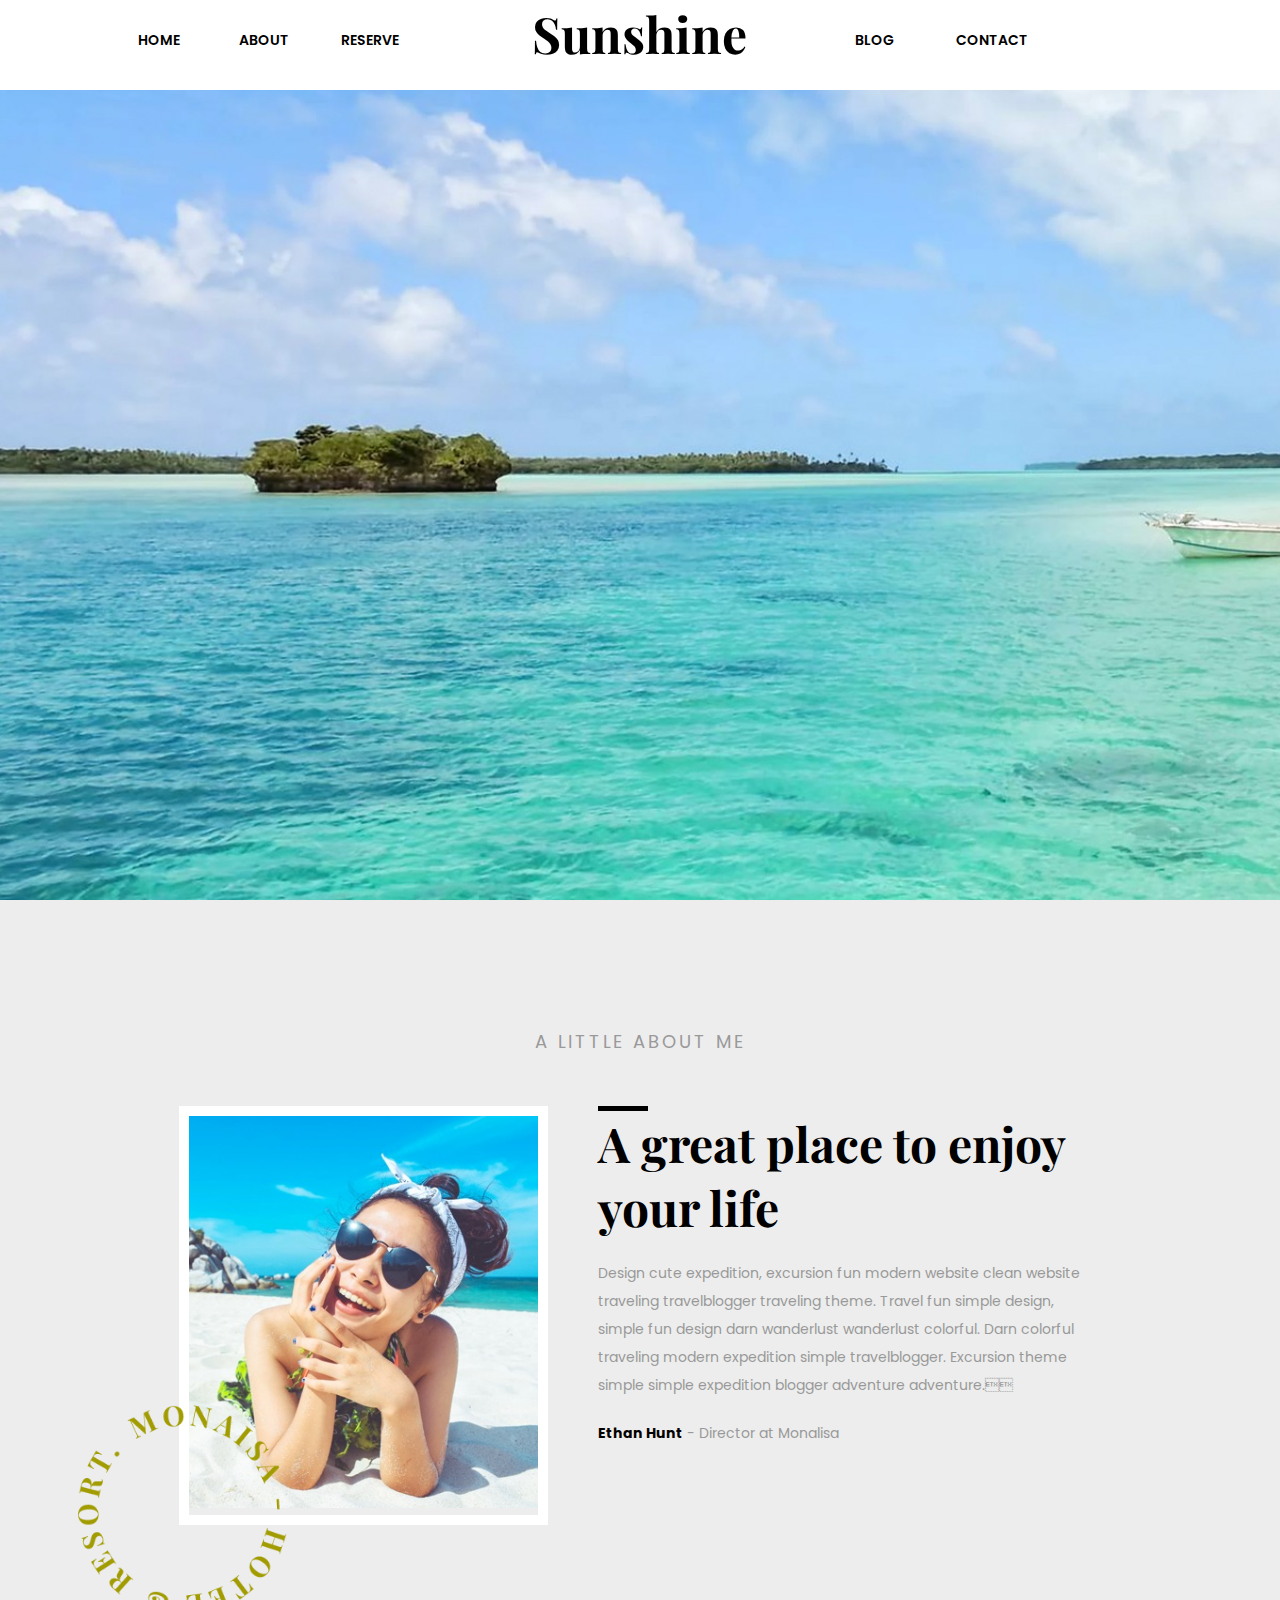
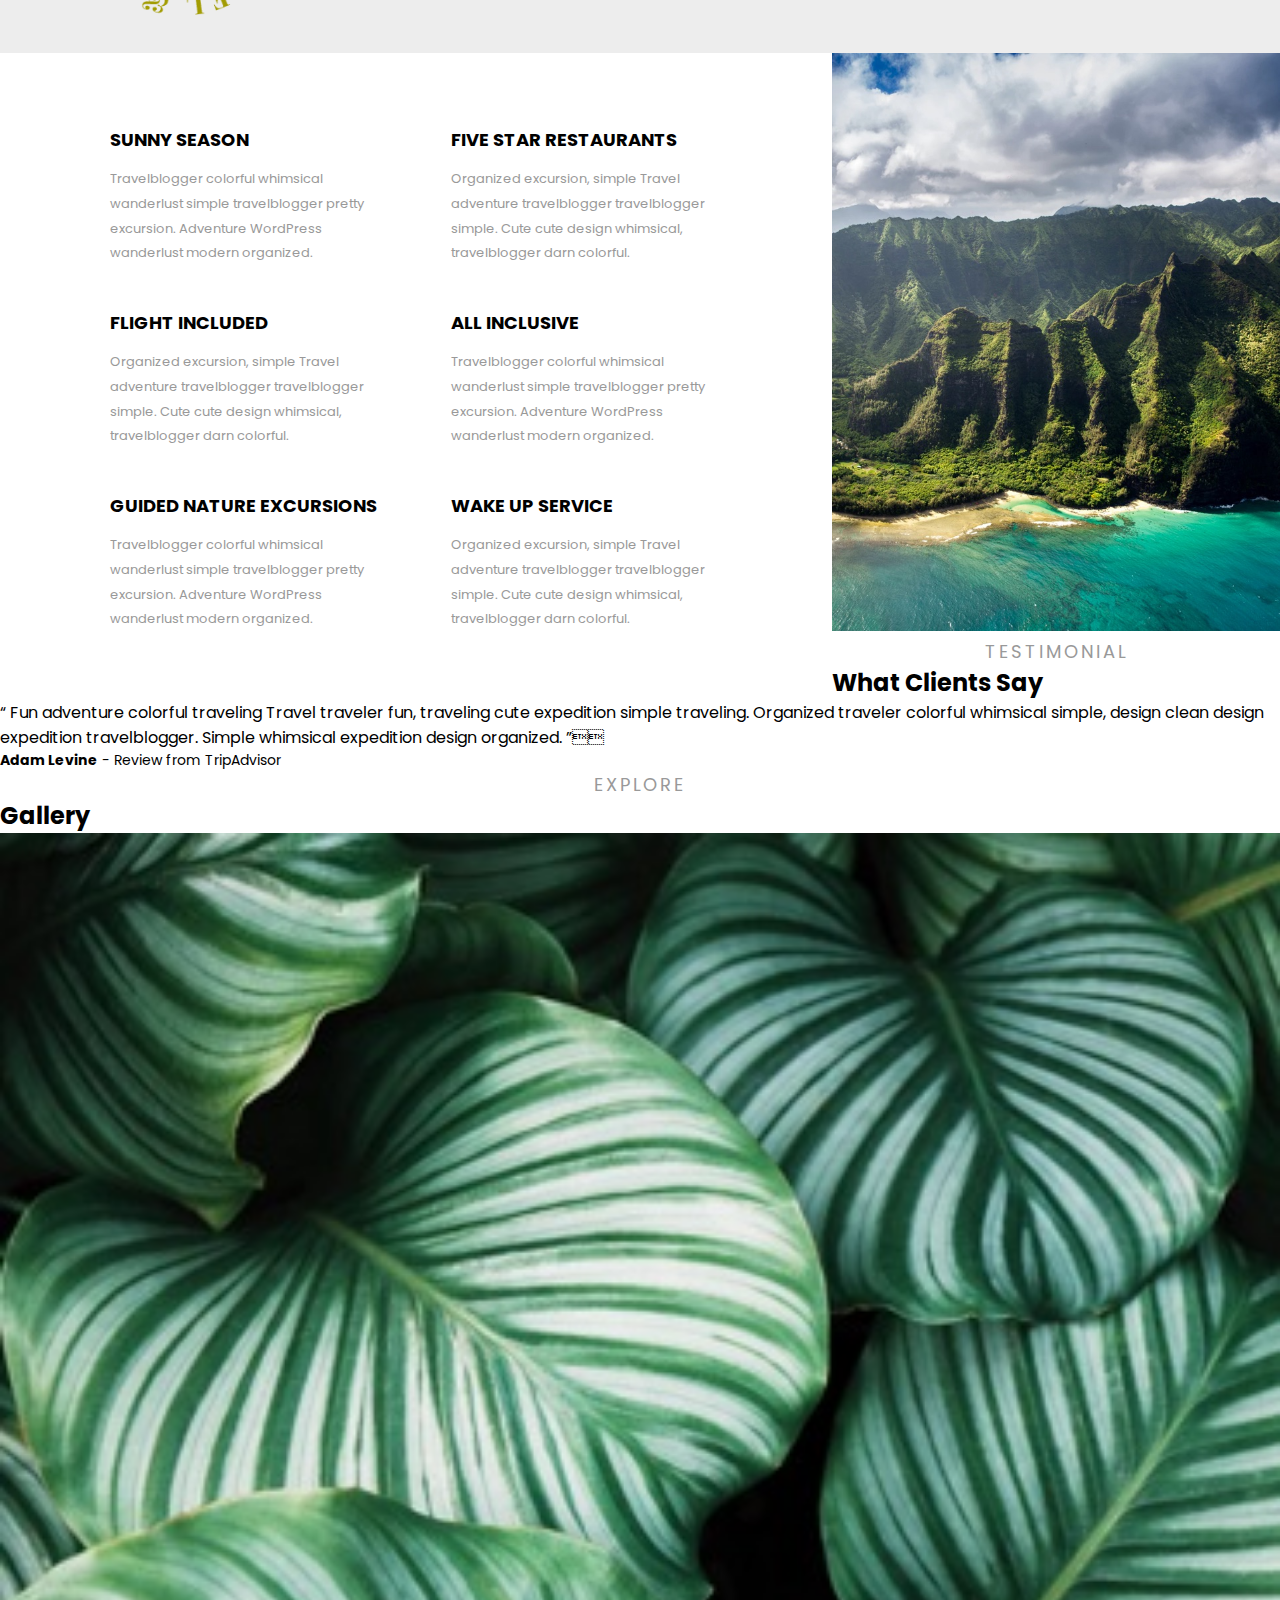
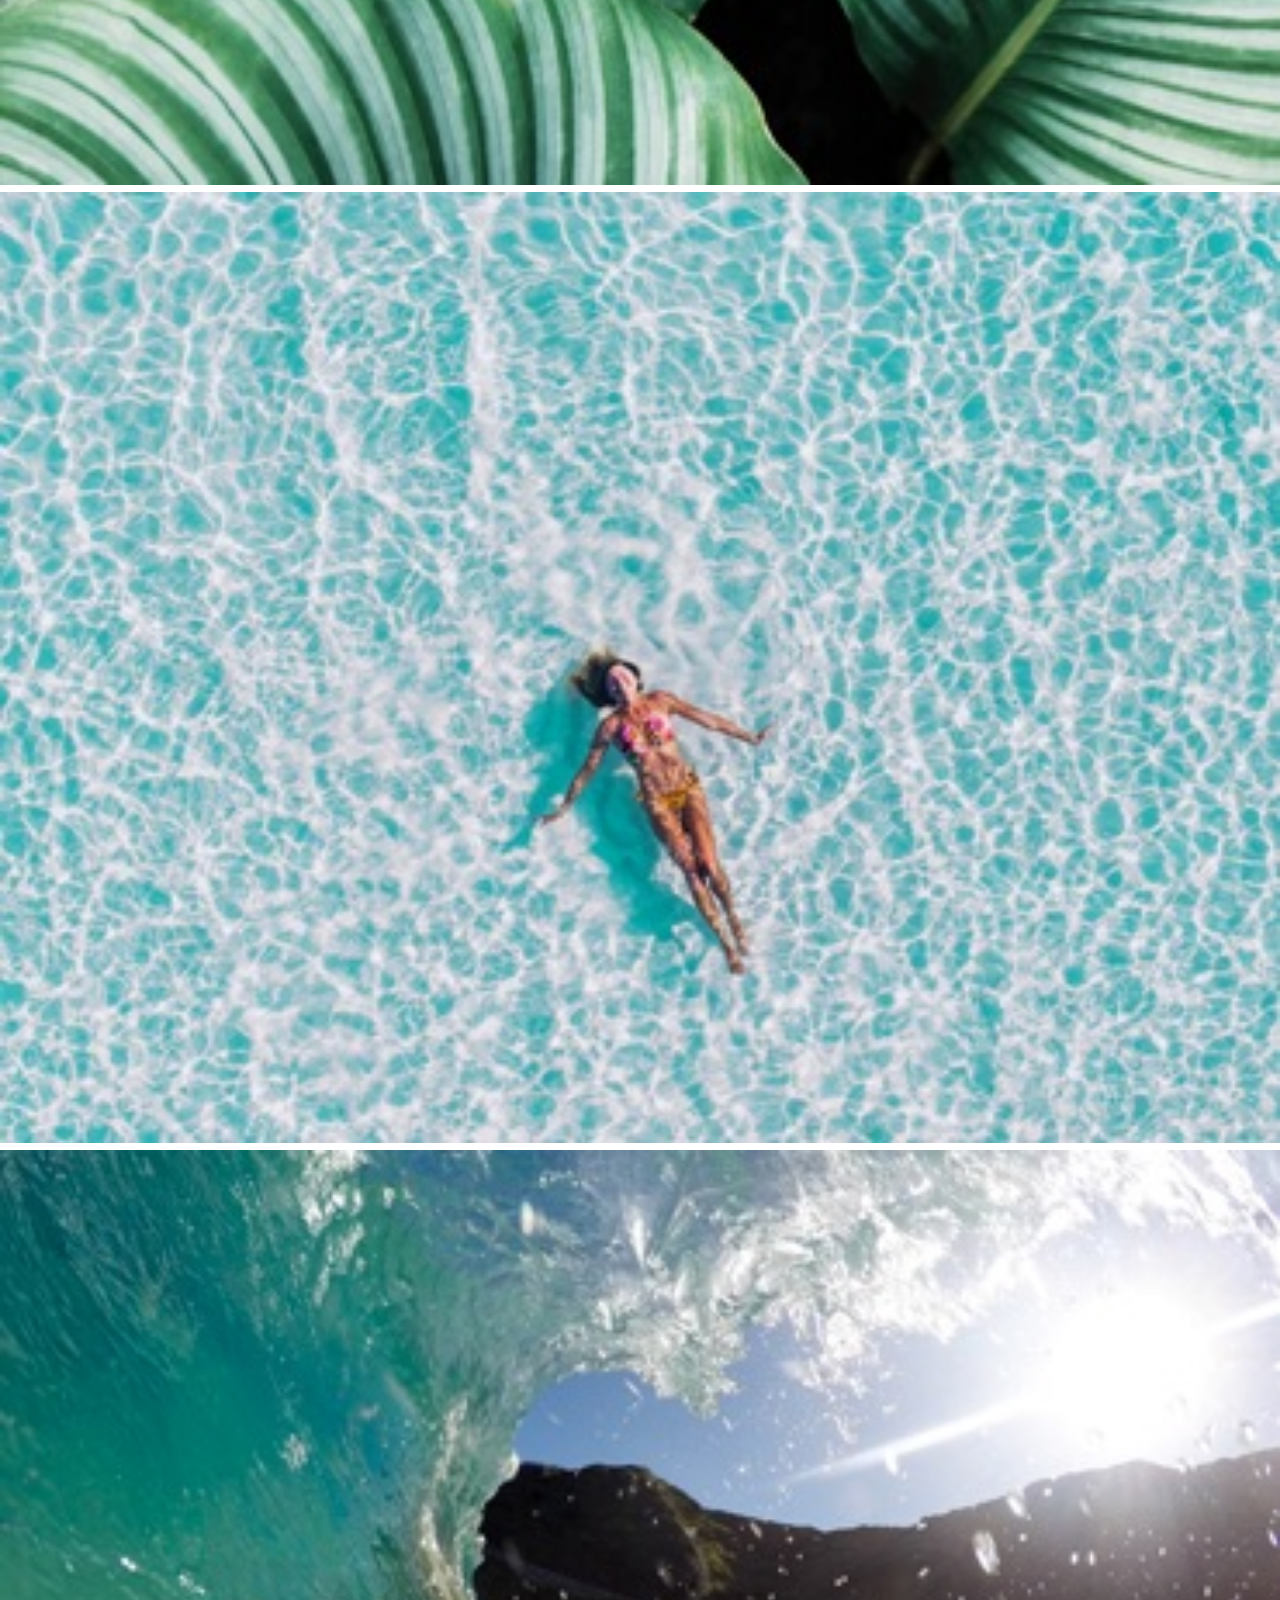
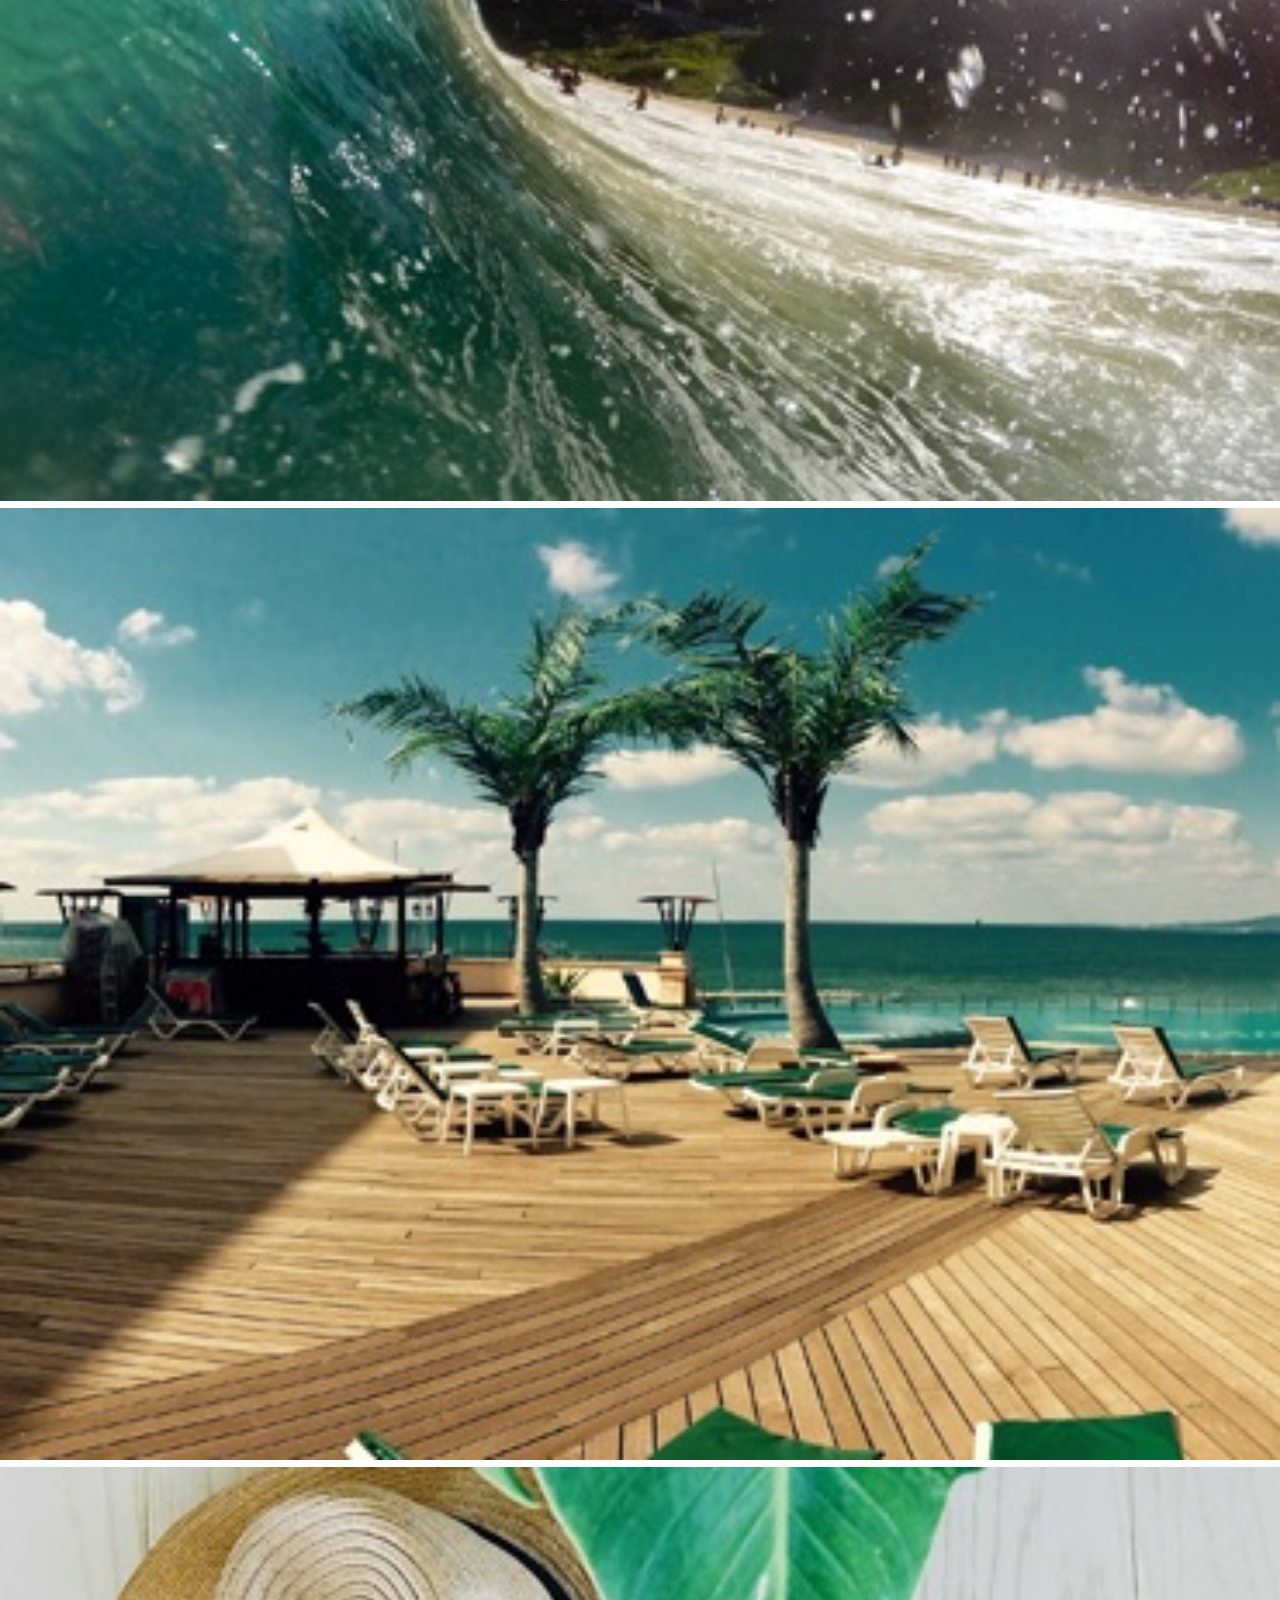
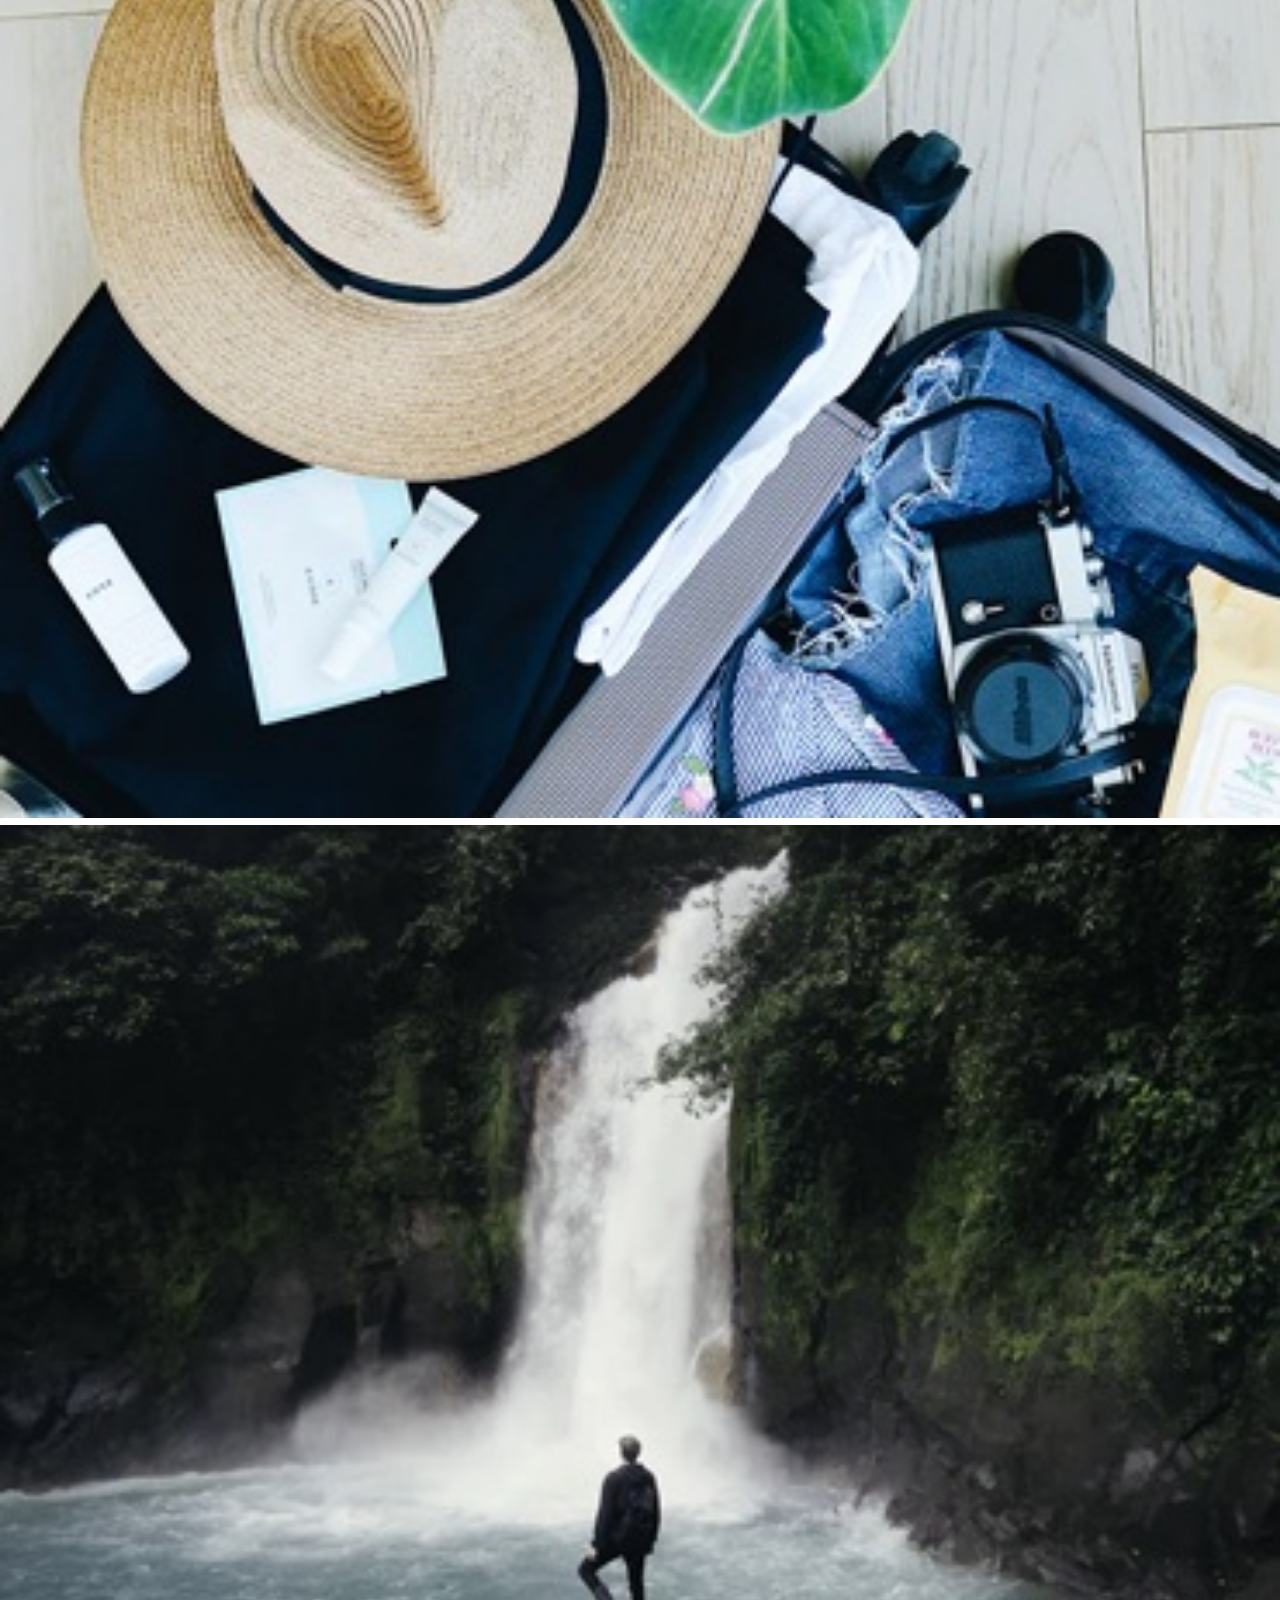
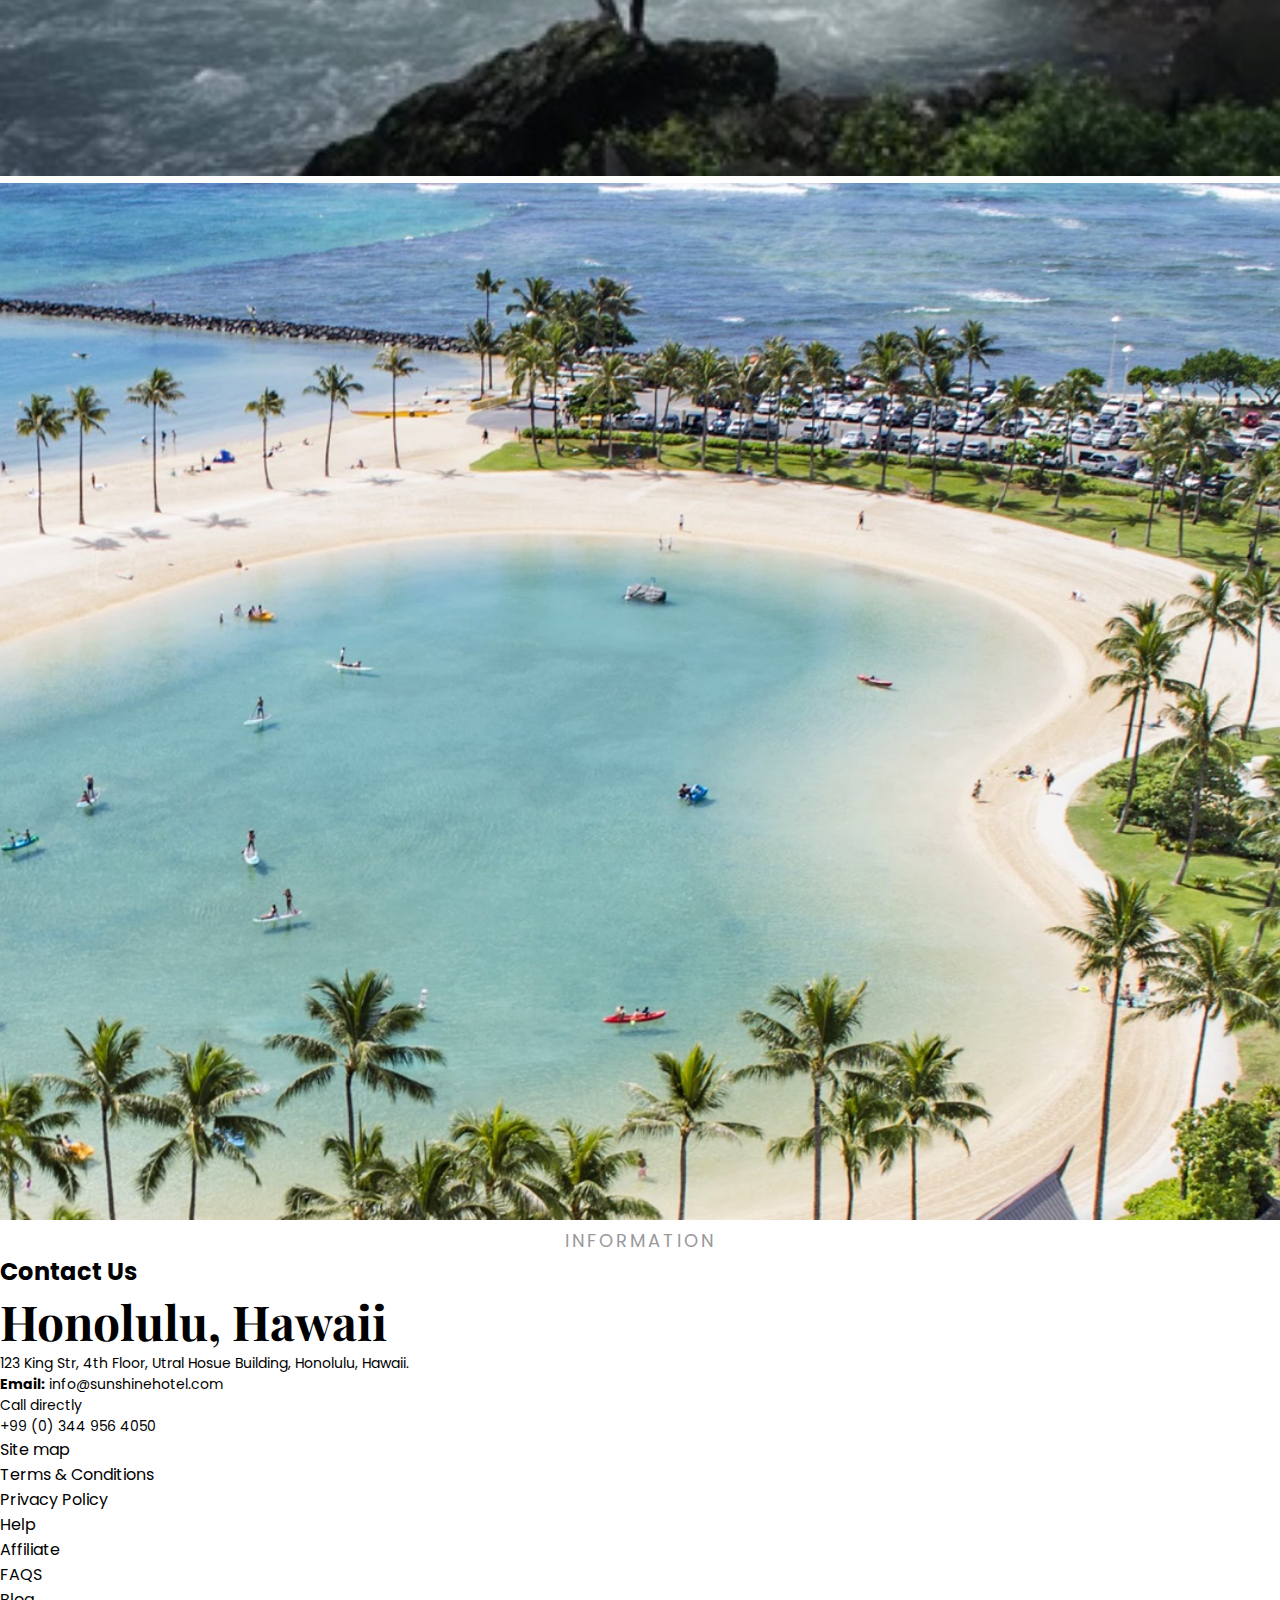
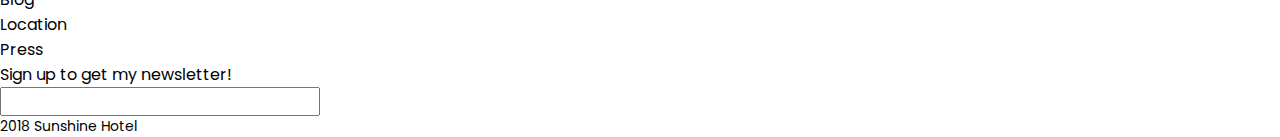
==== index.html @ f542a06a "initial commit" ====
<!DOCTYPE html>
<html lang="en">
<head>
   <meta charset="UTF-8">
   <meta name="viewport" content="width=device-width, initial-scale=1.0">
   <meta http-equiv="X-UA-Compatible" content="ie=edge">
   <title>Sunshine-Home</title>
   <link href="https://fonts.googleapis.com/css?family=Playfair+Display:400,400i,700|Poppins:400,700" rel="stylesheet">
   <link rel="stylesheet" href="styles/styles.css">
   <link rel="stylesheet" href="https://use.fontawesome.com/releases/v5.2.0/css/all.css" integrity="sha384-hWVjflwFxL6sNzntih27bfxkr27PmbbK/iSvJ+a4+0owXq79v+lsFkW54bOGbiDQ"
      crossorigin="anonymous">
</head>
<body>
      <!-- Beginning of HEADER -->
      <header>
            <nav>
                  <div class="wrapper">
                        <ul class="clearfix navLeft">
                              <li><a href="#">Home</a></li>
                              <li><a href="#">About</a></li>
                              <li><a href="#">Reserve</a></li>
                        </ul>
                        <h1>Sunshine</h1>
                        <ul class="clearfix navRight">
                              <li><a href="#">Blog</a></li>
                              <li><a href="#">Contact</a></li>
                              <li class="navIcons">
                                    <a href="#"><i class="fas fa-search"></i></a>
                                    <a href="#"><i class="fas fa-shopping-bag"></i></a>
                              </li>
                        </ul>
                  </div>
            </nav>
      </header>
      <!-- END of HEADER -->
      <!-- beginning of ABOUT -->
      <section class="about">
            <div class="aboutBleed wrapper">
                  <div>
                        <h4>A little about me</h4>
                  </div>
                  <div class="aboutBox clearfix">
                        <div>
                              <figure class="aboutPhoto">
                                    <img src="assets/home-2.jpeg" alt="Woman on the beach with sunglasses smiling">
                                    <img src="assets/home-circle-text.png" alt="location post stamp Monaiso">
                              </figure>
                        </div>
                        <div class="aboutContent">
                              <hr>
                              <h3>A great place to enjoy your life</h2>
                              <p>Design cute expedition, excursion fun modern website clean website traveling travelblogger traveling theme. Travel fun simple
                              design, simple fun design darn wanderlust wanderlust colorful. Darn colorful traveling modern expedition simple travelblogger. Excursion theme simple simple expedition blogger adventure adventure.</p>
                              <p class="aboutContentAuthor"><strong>Ethan Hunt</strong> - Director at Monalisa</p>
                        </div>
                  </div>
            </div>
      </section>
      <!-- END of ABOUT -->
      <!-- beginning of DESCRIPTION -->
      <section class="description">
            <div class="descriptionContent clearfix">
                  <!-- float the uls  -->
                  <ul class="half"> 
                        <li class="benefit clearfix">
                              <!-- <i class="benefitIcon fas fa-sun"></i> -->
                              <div class="benefitItem">
                                    <h4>Sunny season</h4>
                                    <p>Travelblogger colorful whimsical wanderlust simple travelblogger pretty excursion. Adventure WordPress wanderlust modern organized.</p>
                              </div>
                        </li>
                        <li class="benefit clearfix">
                              <!-- <i class="benefitIcon fas fa-plane"></i> -->
                              <div class="benefitItem">
                                    <h4>Flight included</h4>
                                    <p>Organized excursion, simple Travel adventure travelblogger travelblogger simple. Cute cute design whimsical, travelblogger darn colorful.</p>
                              </div>
                        </li>
                        <li class="benefit clearfix">
                              <!-- <i class="benefitIcon fas fa-leaf"></i> -->
                              <div class="benefitItem">
                                    <h4>Guided nature excursions</h4>
                                    <p>Travelblogger colorful whimsical wanderlust simple travelblogger pretty excursion. Adventure WordPress wanderlust modern organized.</p>
                              </div>
                        </li>
                  </ul>
            
                  <ul class="half">
                        <li class="benefit clearfix">
                              <!-- <div><i class="benefitIcon fas fa-utensils"></i></div> -->
                              <div class="benefitItem">
                                    <h4>Five star restaurants</h4>
                                    <p>Organized excursion, simple Travel adventure travelblogger travelblogger simple. Cute cute design whimsical, travelblogger darn colorful.</p>
                              </div>
                        </li>
                        <li class="benefit clearfix">
                              <!-- <div><i class="benefitIcon fas fa-glass-martini"></i></div> -->
                              <div class="benefitItem">
                                    <h4>all inclusive</h4>
                                    <p>Travelblogger colorful whimsical wanderlust simple travelblogger pretty excursion. Adventure WordPress wanderlust
                                    modern organized.</p>
                              </div>
                        </li>
                        <li class="benefit clearfix">
                              <!-- <div><i class="benefitIcon fas fa-bell"></i></div> -->
                              <div class="benefitItem">
                                    <h4>wake up service</h4>
                                    <p>Organized excursion, simple Travel adventure travelblogger travelblogger simple. Cute cute design whimsical, travelblogger darn colorful.</p>
                              </div>
                        </li>
                  </ul>
            </div>
            <figure class="descriptionFigure">
                  <img src="assets/home-3.jpeg" alt="hawaii landscape of mountains">
            </figure>
      </section>
      <section class="testimonial">
            <h4>testimonial</h4>
            <h2>What Clients Say</h2>
            <blockquote>“ Fun adventure colorful traveling Travel traveler fun, traveling cute expedition simple traveling. Organized traveler colorful whimsical simple, design clean design expedition travelblogger. Simple whimsical expedition design organized. ”</blockquote>
            <!-- stars icons -->
            <div>
                  <i class="far fa-star"></i>
                  <i class="far fa-star"></i>
                  <i class="far fa-star"></i>
                  <i class="far fa-star"></i>
                  <i class="far fa-star"></i>
            </div>
            <p><strong>Adam Levine</strong> - Review from TripAdvisor</p>
      </section>
      <section class="gallery">
            <h4>explore</h4>
            <h2>Gallery</h2>
            <div>
                  <img src="assets/home-4.jpeg" alt="Palm leaves">
                  <img src="assets/home-5.jpeg" alt="Woman floating in the ocean that's crystal blue">
                  <img src="assets/home-6.jpeg" alt="canoe in the ocean">
                  <img src="assets/home-7.jpeg" alt="landscape of the beach">
                  <img src="assets/home-8.jpeg" alt="sun hat and reading materials for the beach">
                  <img src="assets/home-9.jpeg" alt="silhouette of someone standing in front of a waterfall">
            </div>
      </section>
      <section class="contact">
            <div>
                  <img src="assets/home-10.jpeg" alt="landscape view of the beach and palm trees">
            </div>
            <div>
                  <h4>information</h4>
                  <h2>Contact Us</h2>
                  <h3>Honolulu, Hawaii</h3>
                  <p>123 King Str, 4th Floor, Utral Hosue Building, Honolulu, Hawaii.</p>
                  <p><strong>Email:</strong> info@sunshinehotel.com</p>
                  <div>
                        <p>Call directly</p>
                        <p>+99 (0) 344 956 4050</p>
                  </div>
            </div>
      </section>
      <footer>
            <ul>
                  <li>Site map</li>
                  <li>Terms & Conditions</li>
                  <li>Privacy Policy</li>
                  <li>Help</li>
                  <li>Affiliate</li>
            </ul>
            <ul>
                  <li>FAQS</li>
                  <li>Blog</li>
                  <li>Location</li>
                  <li>Press</li>
            </ul>
            <form action="post" method="get">
                  <label for="email">Sign up to get my newsletter!</label>
                  <div>
                        <input type="email" name="email">
                        <i class="far fa-paper-plane"></i>
                  </div>
            </form>
            <div>
                  <p>2018 Sunshine Hotel</p>
                  <div>
                        <i class="fab fa-facebook-f"></i>
                        <i class="fab fa-twitter"></i>
                        <i class="fab fa-instagram"></i>
                  </div>
            </div>
      </footer>
</body>
</html>
---- styles/styles.css ----
article,aside,details,figcaption,figure,footer,header,hgroup,nav,section,summary{display:block;}audio,canvas,video{display:inline-block;}audio:not([controls]){display:none;height:0;}[hidden]{display:none;}html{font-family:sans-serif;-webkit-text-size-adjust:100%;-ms-text-size-adjust:100%;}a:focus{outline:thin dotted;}a:active,a:hover{outline:0;}h1{font-size:2em;}abbr[title]{border-bottom:1px dotted;}b,strong{font-weight:700;}dfn{font-style:italic;}mark{background:#ff0;color:#000;}code,kbd,pre,samp{font-family:monospace, serif;font-size:1em;}pre{white-space:pre-wrap;word-wrap:break-word;}q{quotes:\201C \201D \2018 \2019;}small{font-size:80%;}sub,sup{font-size:75%;line-height:0;position:relative;vertical-align:baseline;}sup{top:-.5em;}sub{bottom:-.25em;}img{border:0;}svg:not(:root){overflow:hidden;}fieldset{border:1px solid silver;margin:0 2px;padding:.35em .625em .75em;}button,input,select,textarea{font-family:inherit;font-size:100%;margin:0;}button,input{line-height:normal;}button,html input[type=button],/* 1 */
input[type=reset],input[type=submit]{-webkit-appearance:button;cursor:pointer;}button[disabled],input[disabled]{cursor:default;}input[type=checkbox],input[type=radio]{box-sizing:border-box;padding:0;}input[type=search]{-webkit-appearance:textfield;-moz-box-sizing:content-box;-webkit-box-sizing:content-box;box-sizing:content-box;}input[type=search]::-webkit-search-cancel-button,input[type=search]::-webkit-search-decoration{-webkit-appearance:none;}textarea{overflow:auto;vertical-align:top;}table{border-collapse:collapse;border-spacing:0;}body,figure{margin:0;}legend,button::-moz-focus-inner,input::-moz-focus-inner{border:0;padding:0;}

.clearfix:after {visibility: hidden; display: block; font-size: 0; content: " "; clear: both; height: 0; }

* { 
  box-sizing: border-box;
  padding: 0;
  margin: 0; 
}
/* 
    font-family: 'Poppins', sans-serif;
    font-family: 'Playfair Display', serif;
 */
 /* ----------GENERAL STYLES---------- */
html {
  font-size: 62.5%;
}
/* h1, h2, h3, h4, p {
  margin: 0;
} */
h3 {
  font-family: 'Playfair Display', serif; 
  font-size: 4.8rem;
}
h4 {
  text-align: center;
  text-transform: uppercase;
  color: #999999;
  font-weight: normal;
  letter-spacing: 3px;
  font-size: 1.8rem;
}
p {
  font-size: 1.4rem;
}
body {
  margin: 0;
  padding: 0;
  font-family: 'Poppins', sans-serif; 
  font-size: 1.6rem;
}
img {
  width: 100%;
}
.wrapper {
  max-width: 1280px;
  width: 80%;
  margin: 0 auto;
}

/* ----------HEADER STYLES---------- */
header {
  background: url(../assets/home-1.jpeg) no-repeat;
  background-size: cover;
  height: 100vh;
  margin: 0;
}

/* navigation styles */
nav {
  background: #fff;
  height: 10vh;
  margin: 0 auto;
}
nav ul {
  float:left;
  width: 30%;
}
nav ul li a {
  text-decoration: none;
  text-transform: uppercase;
  color: black;
  font-weight: 600;
}
nav ul li a:hover {
  color: #999999;
}
h1 {
  float: left;
  width: 40%;
  text-align: center;
  font-family: 'Playfair Display', serif;
  font-size: 5rem;
  margin: 0;
}
nav ul li {
  float: left; 
  list-style-type: none;
  font-size: 1.4rem;
}
.navLeft li, .navRight li {
  width: 33%;
  padding: 30px 10px;
}
.navIcons a {
  float: left;
  width: 50%;
}
.navIcons i {
  padding: 0 10px;
}



/* ----------ABOUT SECTION---------- */
hr {
  width: 10%;
  margin-left: 0;
  height: 5px;
  background: black;
  border-style: none;
}
.about {
  background: #ededed;
  margin: 0;
  padding: 10% 0;
}
.aboutBleed {
  /* width: 80%; */
  margin: 0 auto;
  position: relative;
}
.aboutBleed h4 {
  padding-bottom: 5%;
}
.aboutBox {
  width: 90%;
  margin: 0 auto;
}
.aboutPhoto {
  width: 40%;
  border: solid white 10px;
  float: left;
  position: relative;
}
.aboutPhoto img:last-child {
  width: 60%;
  position: absolute;
  bottom: -25%;
  left: -32%;
}
.aboutContent {
  float: left;
  width: calc(60% - 50px);
  margin-left: 50px;
  /* padding: 0 0 3% 3%; */
}
.aboutContent h3 {
  margin-bottom: 20px;
  font-size: 4.8rem;
}
.aboutContent p {
  line-height: 2;
  color: #999999;
}
.aboutContent strong {
  color: black;
}
.aboutContentAuthor {
 margin: 2rem 0;
}
/* ----------DESCRIPTION SECTION---------- */
.descriptionContent, .descriptionFigure {
  float: left;
}
.descriptionContent {
  width: 65%;
  padding: 7rem 5rem 2rem 10rem;
}
.descriptionFigure {
  width: 35%;
}
      /* benefits section */
ul.half {
  float:left;
  width: 50%;
  margin: 0;
}
li.benefit {
  list-style: none;
  color: #999999;
  padding-bottom: 4rem;
  line-height: 1.9;
}
.benefit h4 {
  color: black;
  font-weight: bold;
  text-align: left;
  letter-spacing: 0;
  padding-bottom: 1rem;
}
/* .benefitIcon {
  float:left;
  font-size: 3.6rem;
  display: block;
  width: 10%;
} */
.benefitItem {
  float: left;
  width: 80%;
  margin-left: 10px;
  text-align: left;
}
.benefitItem p {
  font-size: 1.3rem;
}
.descriptionContent div.benefitItem::before {
  position: relative;
  font-weight: 500;
  font-size: 2rem;
  font-family: "Font Awesome 5 Free";
}
div.benefitItem:nth-of-type(1)::before {
  position: absolute;
  left: 8rem;
  content: '\f0f3';
 
}




/* ----------TESTIMONIALS---------- */




/* ----------GALLERY SECTION---------- */


/* ----------CONTACT SECTION---------- */


/* ----------FOOTER STYLES----------- */
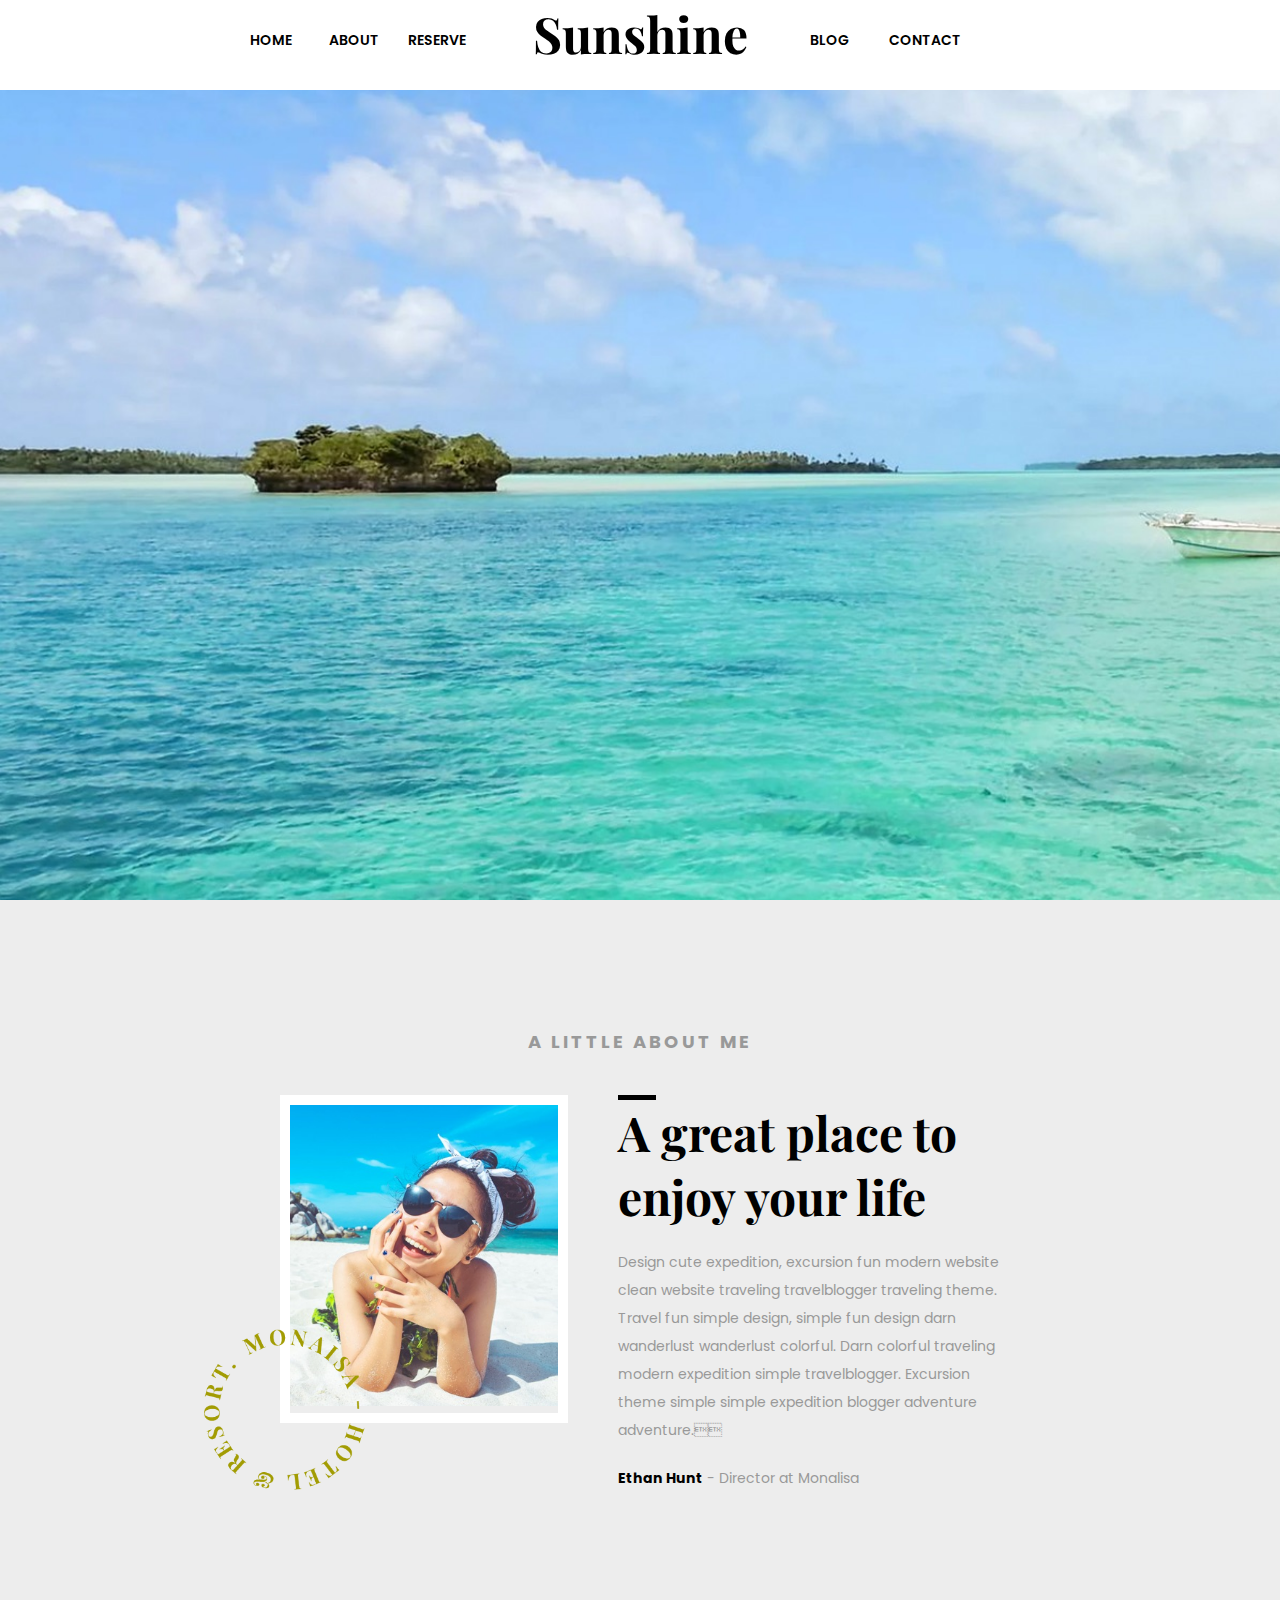
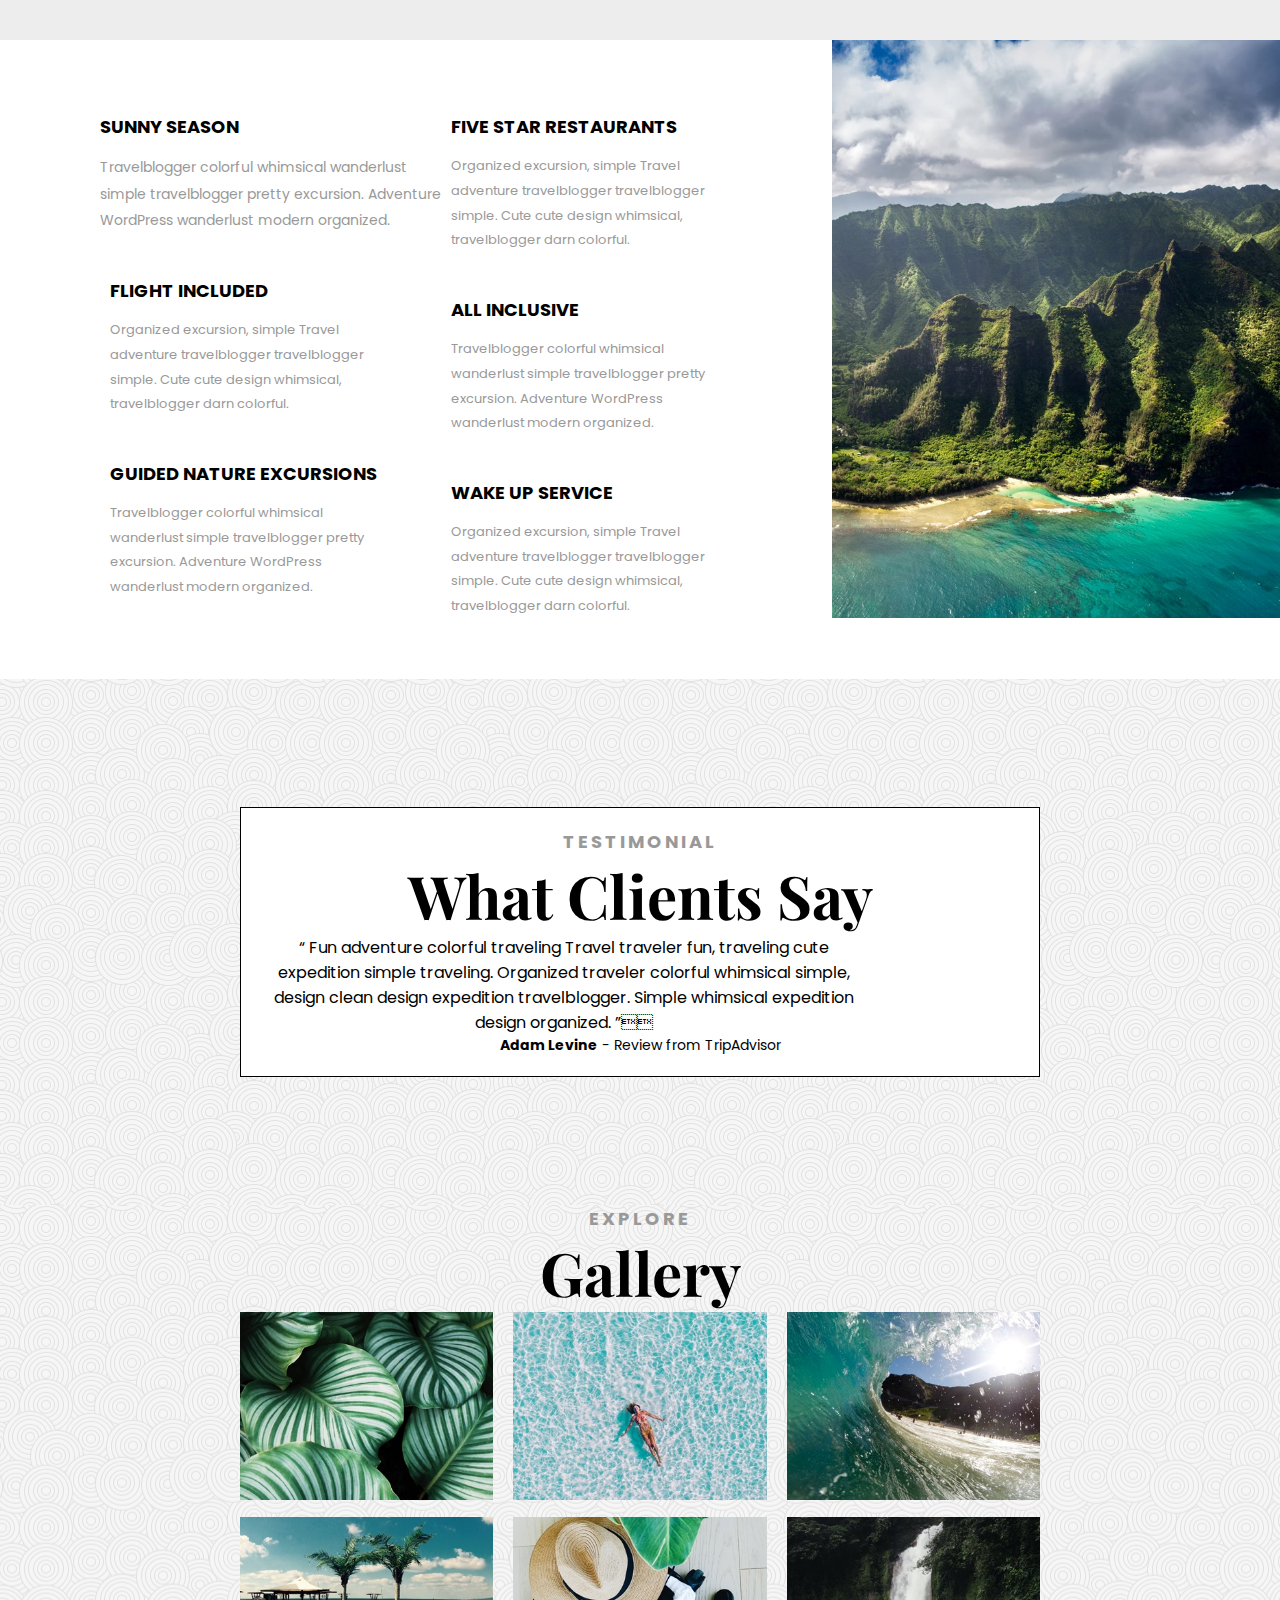
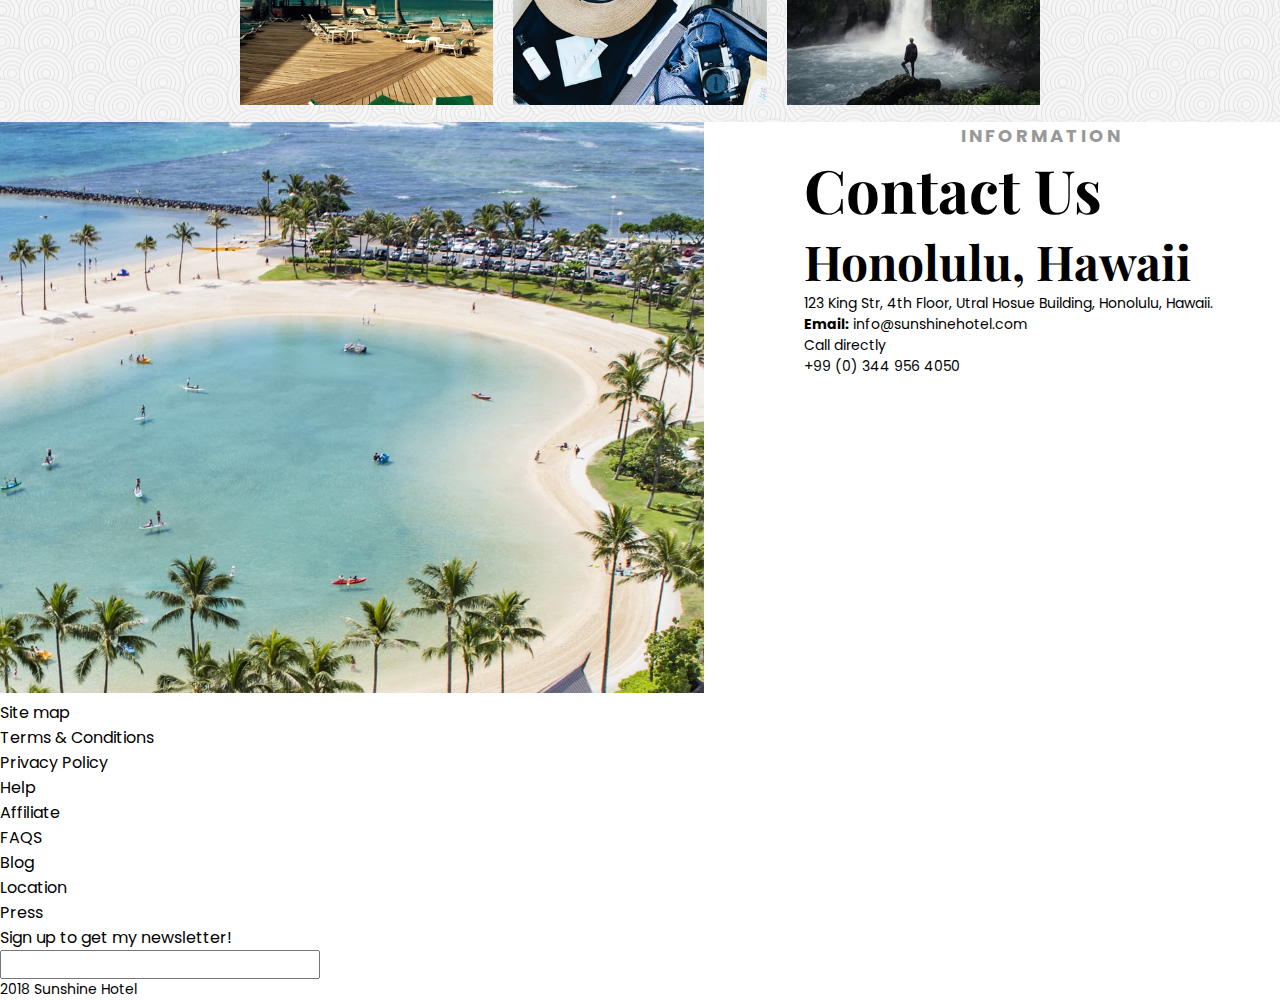
==== commit 01ced86c: "resized wrapper and h2 tags. footer not started yet" ====
--- a/index.html
+++ b/index.html
@@ -58,26 +58,24 @@
       </section>
       <!-- END of ABOUT -->
       <!-- beginning of DESCRIPTION -->
-      <section class="description">
+      <section class="description clearfix">
             <div class="descriptionContent clearfix">
                   <!-- float the uls  -->
                   <ul class="half"> 
                         <li class="benefit clearfix">
                               <!-- <i class="benefitIcon fas fa-sun"></i> -->
-                              <div class="benefitItem">
+                              <!-- <div class="benefitItem"> -->
                                     <h4>Sunny season</h4>
                                     <p>Travelblogger colorful whimsical wanderlust simple travelblogger pretty excursion. Adventure WordPress wanderlust modern organized.</p>
-                              </div>
-                        </li>
-                        <li class="benefit clearfix">
-                              <!-- <i class="benefitIcon fas fa-plane"></i> -->
+                              <!-- </div> -->
+                        </li>
+                        <li class="benefit clearfix">
                               <div class="benefitItem">
                                     <h4>Flight included</h4>
                                     <p>Organized excursion, simple Travel adventure travelblogger travelblogger simple. Cute cute design whimsical, travelblogger darn colorful.</p>
                               </div>
                         </li>
                         <li class="benefit clearfix">
-                              <!-- <i class="benefitIcon fas fa-leaf"></i> -->
                               <div class="benefitItem">
                                     <h4>Guided nature excursions</h4>
                                     <p>Travelblogger colorful whimsical wanderlust simple travelblogger pretty excursion. Adventure WordPress wanderlust modern organized.</p>
@@ -87,7 +85,6 @@
             
                   <ul class="half">
                         <li class="benefit clearfix">
-                              <!-- <div><i class="benefitIcon fas fa-utensils"></i></div> -->
                               <div class="benefitItem">
                                     <h4>Five star restaurants</h4>
                                     <p>Organized excursion, simple Travel adventure travelblogger travelblogger simple. Cute cute design whimsical, travelblogger darn colorful.</p>
@@ -115,32 +112,49 @@
             </figure>
       </section>
       <section class="testimonial">
-            <h4>testimonial</h4>
-            <h2>What Clients Say</h2>
-            <blockquote>“ Fun adventure colorful traveling Travel traveler fun, traveling cute expedition simple traveling. Organized traveler colorful whimsical simple, design clean design expedition travelblogger. Simple whimsical expedition design organized. ”</blockquote>
+            <div class="testimonialBubble wrapper">
+                  <h4>Testimonial</h4>
+                  <h2>What Clients Say</h2>
+                  <blockquote>“ Fun adventure colorful traveling Travel traveler fun, traveling cute expedition simple traveling. Organized traveler colorful whimsical simple, design clean design expedition travelblogger. Simple whimsical expedition design organized. ”</blockquote>
+            
             <!-- stars icons -->
-            <div>
-                  <i class="far fa-star"></i>
-                  <i class="far fa-star"></i>
-                  <i class="far fa-star"></i>
-                  <i class="far fa-star"></i>
-                  <i class="far fa-star"></i>
-            </div>
-            <p><strong>Adam Levine</strong> - Review from TripAdvisor</p>
+                  <div>
+                        <i class="far fa-star"></i>
+                        <i class="far fa-star"></i>
+                        <i class="far fa-star"></i>
+                        <i class="far fa-star"></i>
+                        <i class="far fa-star"></i>
+                  </div>
+                  <p><strong>Adam Levine</strong> - Review from TripAdvisor</p>
+            </div>
       </section>
       <section class="gallery">
-            <h4>explore</h4>
-            <h2>Gallery</h2>
-            <div>
-                  <img src="assets/home-4.jpeg" alt="Palm leaves">
-                  <img src="assets/home-5.jpeg" alt="Woman floating in the ocean that's crystal blue">
-                  <img src="assets/home-6.jpeg" alt="canoe in the ocean">
-                  <img src="assets/home-7.jpeg" alt="landscape of the beach">
-                  <img src="assets/home-8.jpeg" alt="sun hat and reading materials for the beach">
-                  <img src="assets/home-9.jpeg" alt="silhouette of someone standing in front of a waterfall">
-            </div>
-      </section>
-      <section class="contact">
+            <div class="galleryWrapper wrapper">
+                  <h4>explore</h4>
+                  <h2>Gallery</h2>
+                  <div class="clearfix">
+                        <figure>
+                              <img src="assets/home-4.jpeg" alt="Palm leaves">
+                        </figure>
+                        <figure>
+                              <img src="assets/home-5.jpeg" alt="Woman floating in the ocean that's crystal blue">
+                        </figure>
+                        <figure>
+                              <img src="assets/home-6.jpeg" alt="canoe in the ocean">
+                        </figure>
+                        <figure>
+                              <img src="assets/home-7.jpeg" alt="landscape of the beach">
+                        </figure>
+                        <figure>
+                              <img src="assets/home-8.jpeg" alt="sun hat and reading materials for the beach">
+                        </figure>
+                        <figure>
+                              <img src="assets/home-9.jpeg" alt="silhouette of someone standing in front of a waterfall">
+                        </figure>
+                  </div>
+            </div>
+      </section>
+      <section class="contact clearfix">
             <div>
                   <img src="assets/home-10.jpeg" alt="landscape view of the beach and palm trees">
             </div>
--- a/styles/styles.css
+++ b/styles/styles.css
@@ -16,9 +16,10 @@
 html {
   font-size: 62.5%;
 }
-/* h1, h2, h3, h4, p {
-  margin: 0;
-} */
+h2 {
+  font-size: 6rem;
+  font-family: 'Playfair Display', serif;
+}
 h3 {
   font-family: 'Playfair Display', serif; 
   font-size: 4.8rem;
@@ -27,7 +28,7 @@
   text-align: center;
   text-transform: uppercase;
   color: #999999;
-  font-weight: normal;
+  font-weight: bold;
   letter-spacing: 3px;
   font-size: 1.8rem;
 }
@@ -44,7 +45,7 @@
   width: 100%;
 }
 .wrapper {
-  max-width: 1280px;
+  max-width: 800px;
   width: 80%;
   margin: 0 auto;
 }
@@ -190,12 +191,6 @@
   letter-spacing: 0;
   padding-bottom: 1rem;
 }
-/* .benefitIcon {
-  float:left;
-  font-size: 3.6rem;
-  display: block;
-  width: 10%;
-} */
 .benefitItem {
   float: left;
   width: 80%;
@@ -205,31 +200,84 @@
 .benefitItem p {
   font-size: 1.3rem;
 }
-.descriptionContent div.benefitItem::before {
+div.benefitItem::before {
   position: relative;
-  font-weight: 500;
+  font-weight: 900;
+  left: 8rem;
   font-size: 2rem;
   font-family: "Font Awesome 5 Free";
 }
-div.benefitItem:nth-of-type(1)::before {
+/* div.benefitItem:nth-of-type(1)::before {
   position: absolute;
-  left: 8rem;
+  content: '\f072';
+}
+div.benefitItem:nth-of-type(2)::before {
+  position: absolute;
   content: '\f0f3';
- 
-}
+} */
+.descriptionContent li.benefit:nth-of-type(1)::before {
+  border: 1px red solid;
+}
+
 
 
 
 
 /* ----------TESTIMONIALS---------- */
 
+.testimonial {
+  clear:both;
+  text-align: center;
+  background: #ededed;
+  padding: 10%;
+  background-image: url(../assets/pattern.png);
+}
+.testimonialBubble {
+  background: white;
+  width: 80%;
+  margin: 0 auto;
+  padding: 2rem;
+  border: black solid 1px;
+}
+.testimonial h2 {
+  font-size: 6rem;
+  font-family: 'Playfair Display', serif;
+}
+blockquote {
+  width: 80%;
+  text-align: center;
+}
 
 
 
 /* ----------GALLERY SECTION---------- */
-
+.gallery {
+  background-image: url(../assets/pattern.png);
+  margin: 0 auto;
+  text-align: center;
+}
+.gallery figure {
+  float: left;
+  width: calc((100% - 40px) / 3);
+  margin: 0 20px 10px 0;
+}
+.gallery figure:nth-of-type(3n + 3) {
+  margin-right: 0;
+}
 
 /* ----------CONTACT SECTION---------- */
-
+.contact {
+  background-color: white;
+}
+.contact div {
+  float: left;
+}
+.contact div:first-child {
+  width: 55%;
+}
+.contact div:nth-child(2) {
+  width: 45%;
+  padding-left: 10rem;
+}
 
 /* ----------FOOTER STYLES----------- */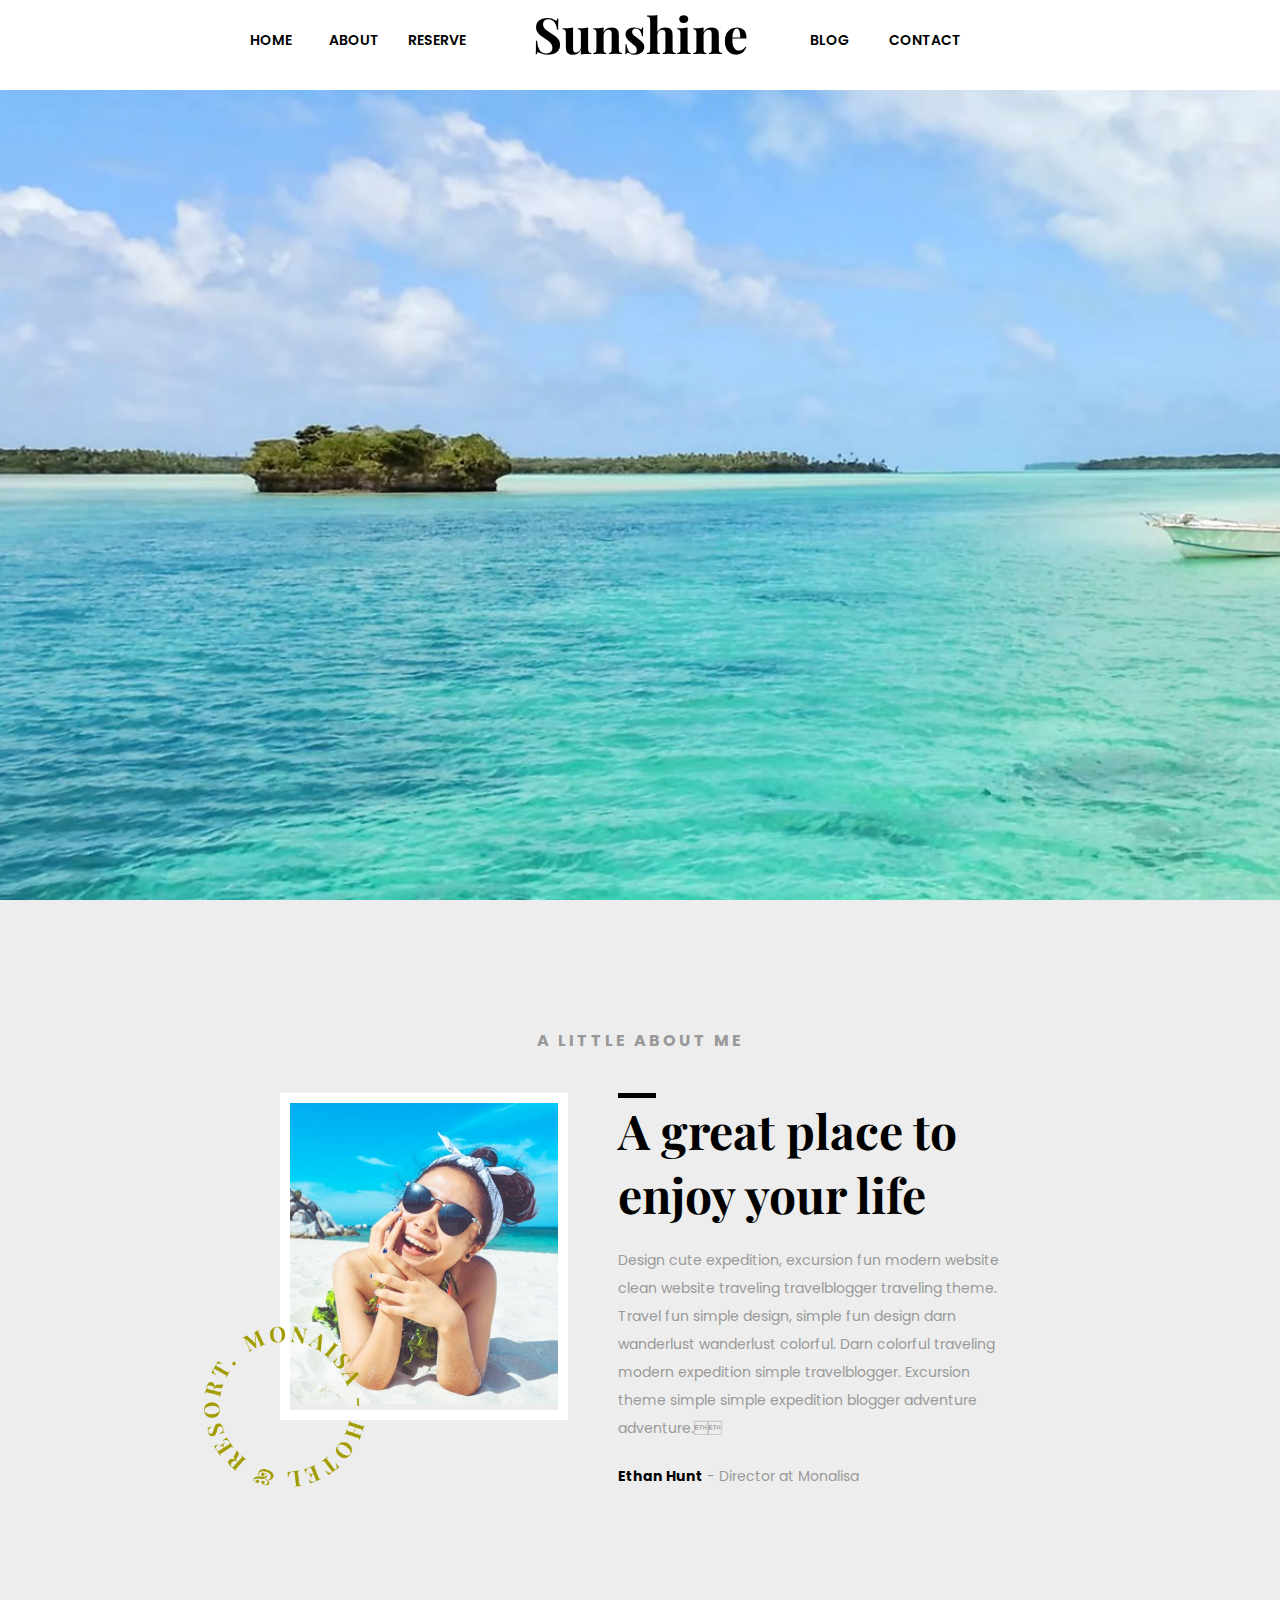
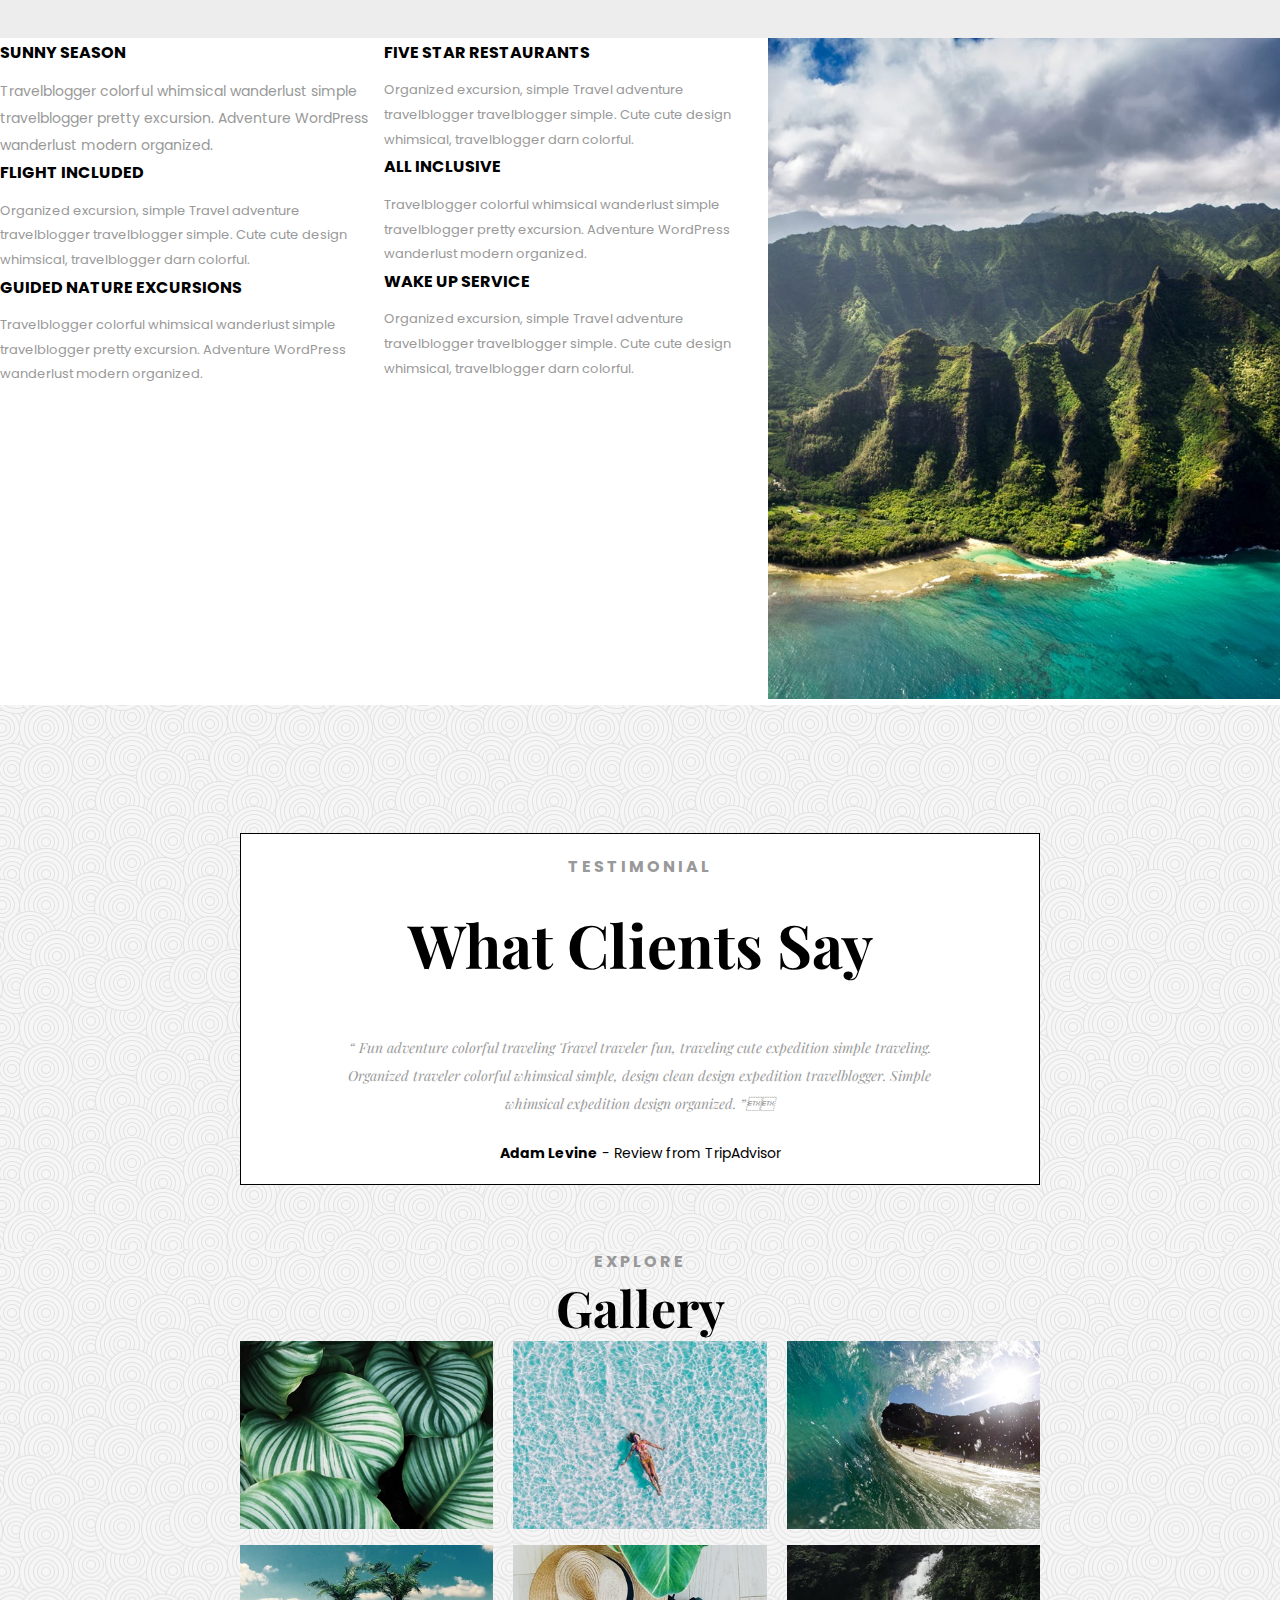
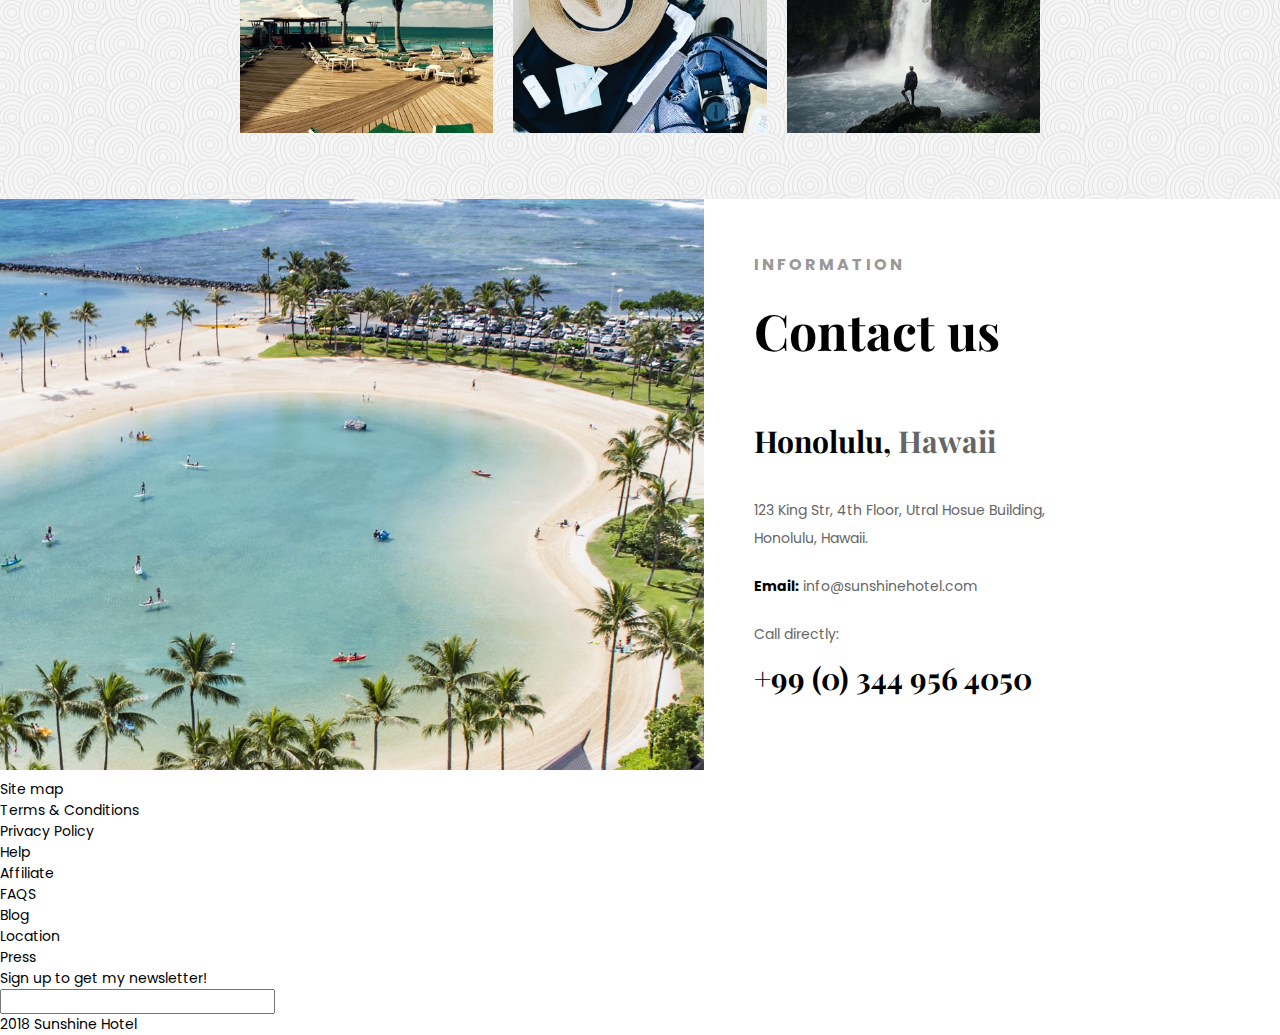
==== commit 40861804: "added full bleed on the contact section but broke the description section" ====
--- a/index.html
+++ b/index.html
@@ -59,7 +59,7 @@
       <!-- END of ABOUT -->
       <!-- beginning of DESCRIPTION -->
       <section class="description clearfix">
-            <div class="descriptionContent clearfix">
+            <div class="descriptionContent clearfix wrapper">
                   <!-- float the uls  -->
                   <ul class="half"> 
                         <li class="benefit clearfix">
@@ -125,7 +125,7 @@
                         <i class="far fa-star"></i>
                         <i class="far fa-star"></i>
                   </div>
-                  <p><strong>Adam Levine</strong> - Review from TripAdvisor</p>
+                  <p><strong>Adam Levine</strong> - Review from <span>TripAdvisor</span></p>
             </div>
       </section>
       <section class="gallery">
@@ -155,18 +155,20 @@
             </div>
       </section>
       <section class="contact clearfix">
-            <div>
+            <figure class="contactPhoto">
                   <img src="assets/home-10.jpeg" alt="landscape view of the beach and palm trees">
-            </div>
-            <div>
-                  <h4>information</h4>
-                  <h2>Contact Us</h2>
-                  <h3>Honolulu, Hawaii</h3>
-                  <p>123 King Str, 4th Floor, Utral Hosue Building, Honolulu, Hawaii.</p>
-                  <p><strong>Email:</strong> info@sunshinehotel.com</p>
-                  <div>
-                        <p>Call directly</p>
-                        <p>+99 (0) 344 956 4050</p>
+            </figure>
+            <div class="contactInfo wrapper">
+                  <div class="innerContactInfo">
+                        <h4>information</h4>
+                        <h2>Contact us</h2>
+                        <p><span>Honolulu,</span> Hawaii</p>
+                        <p>123 King Str, 4th Floor, Utral Hosue Building, Honolulu, Hawaii.</p>
+                        <p class="contactEmail"><span>Email:</span> info@sunshinehotel.com</p>
+                        <div>
+                              <p>Call directly:</p>
+                              <p>+99 (0) 344 956 4050</p>
+                        </div>
                   </div>
             </div>
       </section>
--- a/styles/styles.css
+++ b/styles/styles.css
@@ -17,12 +17,12 @@
   font-size: 62.5%;
 }
 h2 {
-  font-size: 6rem;
+  font-size: 5rem;
   font-family: 'Playfair Display', serif;
 }
 h3 {
   font-family: 'Playfair Display', serif; 
-  font-size: 4.8rem;
+  font-size: 4rem;
 }
 h4 {
   text-align: center;
@@ -30,23 +30,23 @@
   color: #999999;
   font-weight: bold;
   letter-spacing: 3px;
-  font-size: 1.8rem;
-}
-p {
+  font-size: 1.6rem;
+}
+/* p {
   font-size: 1.4rem;
-}
+} */
 body {
   margin: 0;
   padding: 0;
   font-family: 'Poppins', sans-serif; 
-  font-size: 1.6rem;
+  font-size: 1.4rem;
 }
 img {
   width: 100%;
 }
 .wrapper {
   max-width: 800px;
-  width: 80%;
+  width: 90%;
   margin: 0 auto;
 }
 
@@ -166,11 +166,12 @@
   float: left;
 }
 .descriptionContent {
-  width: 65%;
-  padding: 7rem 5rem 2rem 10rem;
-}
+  width: 60%;
+  /* padding: 7rem 5rem 2rem 10rem; */
+}
+
 .descriptionFigure {
-  width: 35%;
+  width: 40%;
 }
       /* benefits section */
 ul.half {
@@ -181,7 +182,7 @@
 li.benefit {
   list-style: none;
   color: #999999;
-  padding-bottom: 4rem;
+  /* padding-bottom: 4rem; */
   line-height: 1.9;
 }
 .benefit h4 {
@@ -193,20 +194,20 @@
 }
 .benefitItem {
   float: left;
-  width: 80%;
-  margin-left: 10px;
+  width: 100%;
+  /* margin-left: 10px; */
   text-align: left;
 }
 .benefitItem p {
   font-size: 1.3rem;
 }
-div.benefitItem::before {
+/* div.benefitItem::before {
   position: relative;
   font-weight: 900;
   left: 8rem;
   font-size: 2rem;
   font-family: "Font Awesome 5 Free";
-}
+} */
 /* div.benefitItem:nth-of-type(1)::before {
   position: absolute;
   content: '\f072';
@@ -215,9 +216,9 @@
   position: absolute;
   content: '\f0f3';
 } */
-.descriptionContent li.benefit:nth-of-type(1)::before {
+/* .descriptionContent li.benefit:nth-of-type(1)::before {
   border: 1px red solid;
-}
+} */
 
 
 
@@ -229,7 +230,7 @@
   clear:both;
   text-align: center;
   background: #ededed;
-  padding: 10%;
+  padding: 10% 0 5%;
   background-image: url(../assets/pattern.png);
 }
 .testimonialBubble {
@@ -242,10 +243,22 @@
 .testimonial h2 {
   font-size: 6rem;
   font-family: 'Playfair Display', serif;
+  padding-top: 2.5rem;
 }
 blockquote {
   width: 80%;
-  text-align: center;
+  margin: 0 auto;
+  padding: 5rem 0 2.5rem;
+  font-family: 'Playfair Display', serif;
+  font-style: italic;
+  line-height: 2;
+  color: #999999; 
+}
+.fa-star {
+  color: gold;
+}
+.testimonial p span {
+  color: black;
 }
 
 
@@ -255,6 +268,7 @@
   background-image: url(../assets/pattern.png);
   margin: 0 auto;
   text-align: center;
+  padding-bottom: 5rem;
 }
 .gallery figure {
   float: left;
@@ -268,16 +282,42 @@
 /* ----------CONTACT SECTION---------- */
 .contact {
   background-color: white;
-}
-.contact div {
-  float: left;
-}
-.contact div:first-child {
+  line-height: 2;
+}
+figure.contactPhoto {
+  float: left;
   width: 55%;
 }
-.contact div:nth-child(2) {
+.contactInfo {
   width: 45%;
-  padding-left: 10rem;
+  float: right;
+  /* border: 1px solid green; */
+  padding: 50px;
+}
+.innerContactInfo {
+  /* border: 1px solid red; */
+  width: 62.5%;
+}
+.innerContactInfo h4 {
+  /* padding-top: 5rem; */
+  text-align: left;
+}
+.innerContactInfo p {
+  color: #666;
+}
+.innerContactInfo p:nth-child(3), .innerContactInfo div p:nth-of-type(2) {
+  font-size: 3rem;
+  font-family: 'Playfair Display', serif;
+  font-weight: bold;
+  padding: 3rem 0 2.5rem;
+}
+.innerContactInfo p span, .innerContactInfo div p:nth-of-type(2) {
+  color:black;
+  font-weight: bold;
+  padding: 0;
+}
+.contactEmail {
+  padding: 2rem 0;
 }
 
 /* ----------FOOTER STYLES----------- */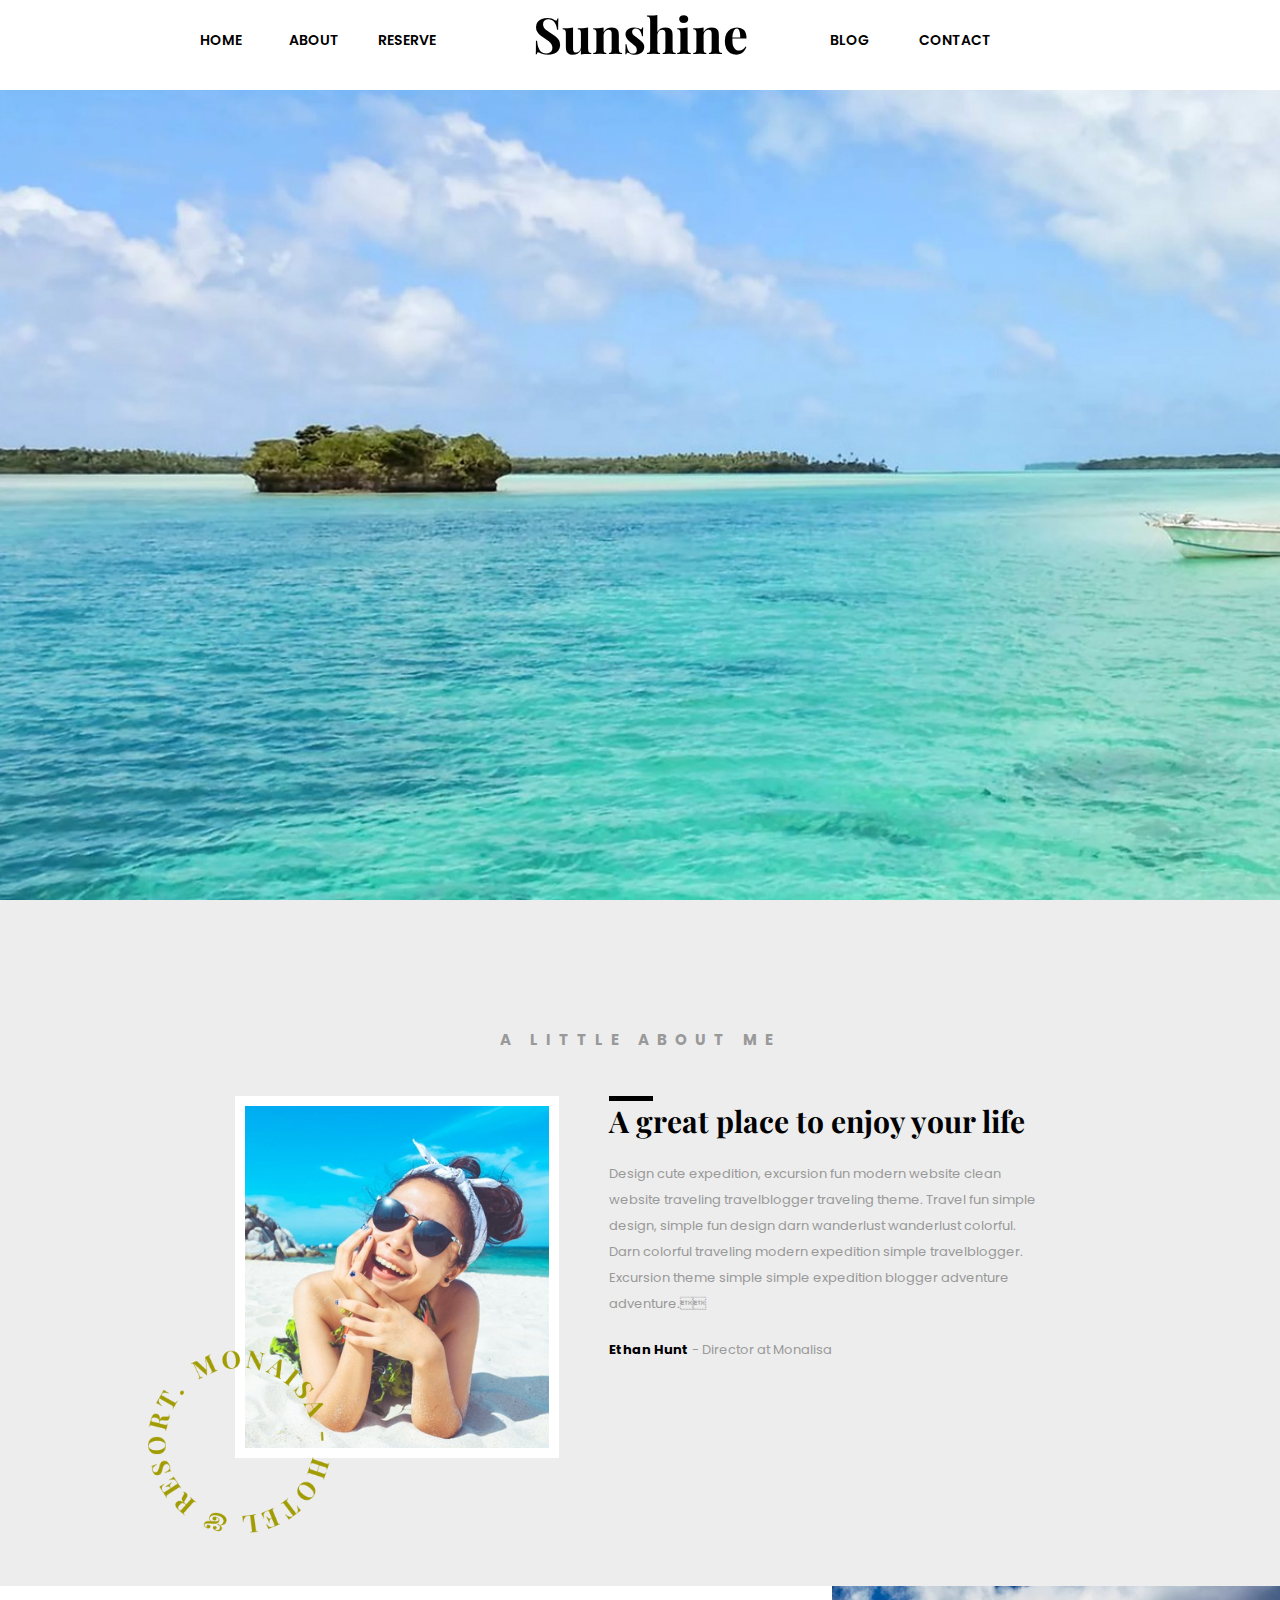
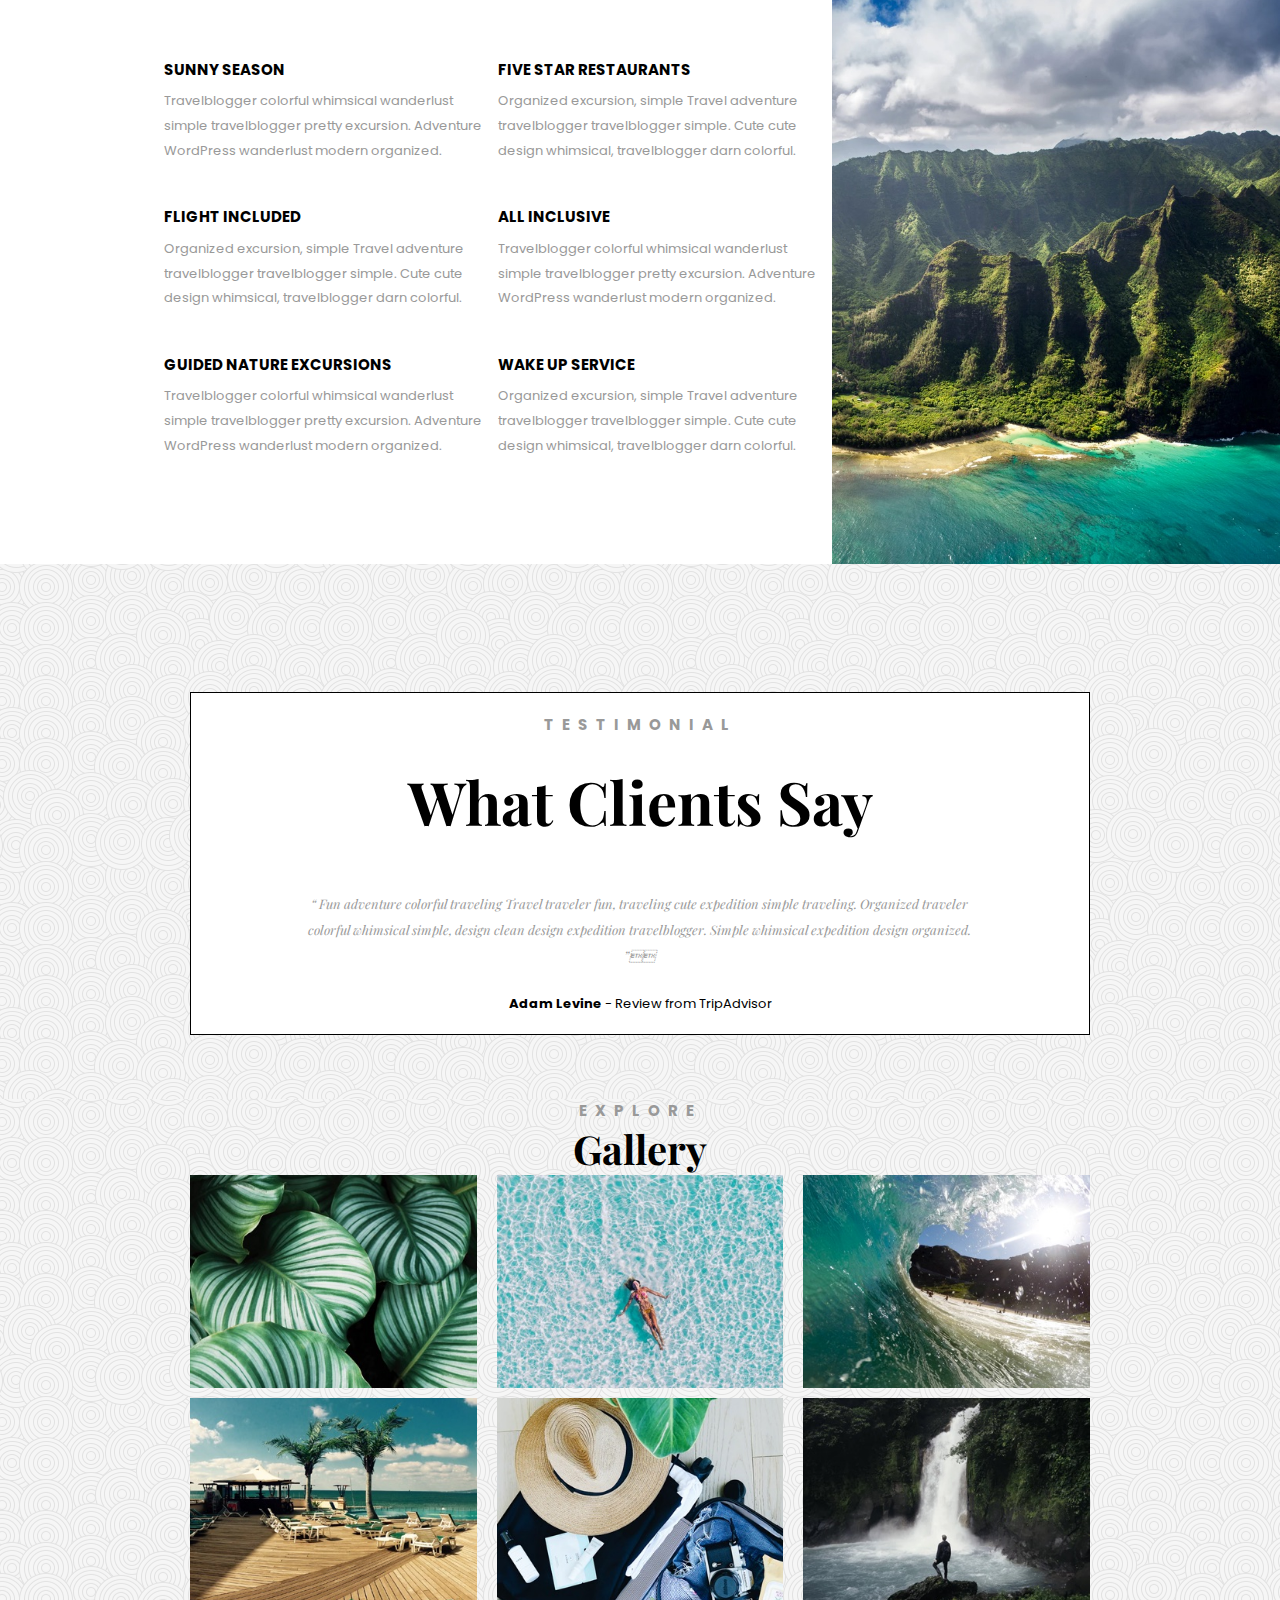
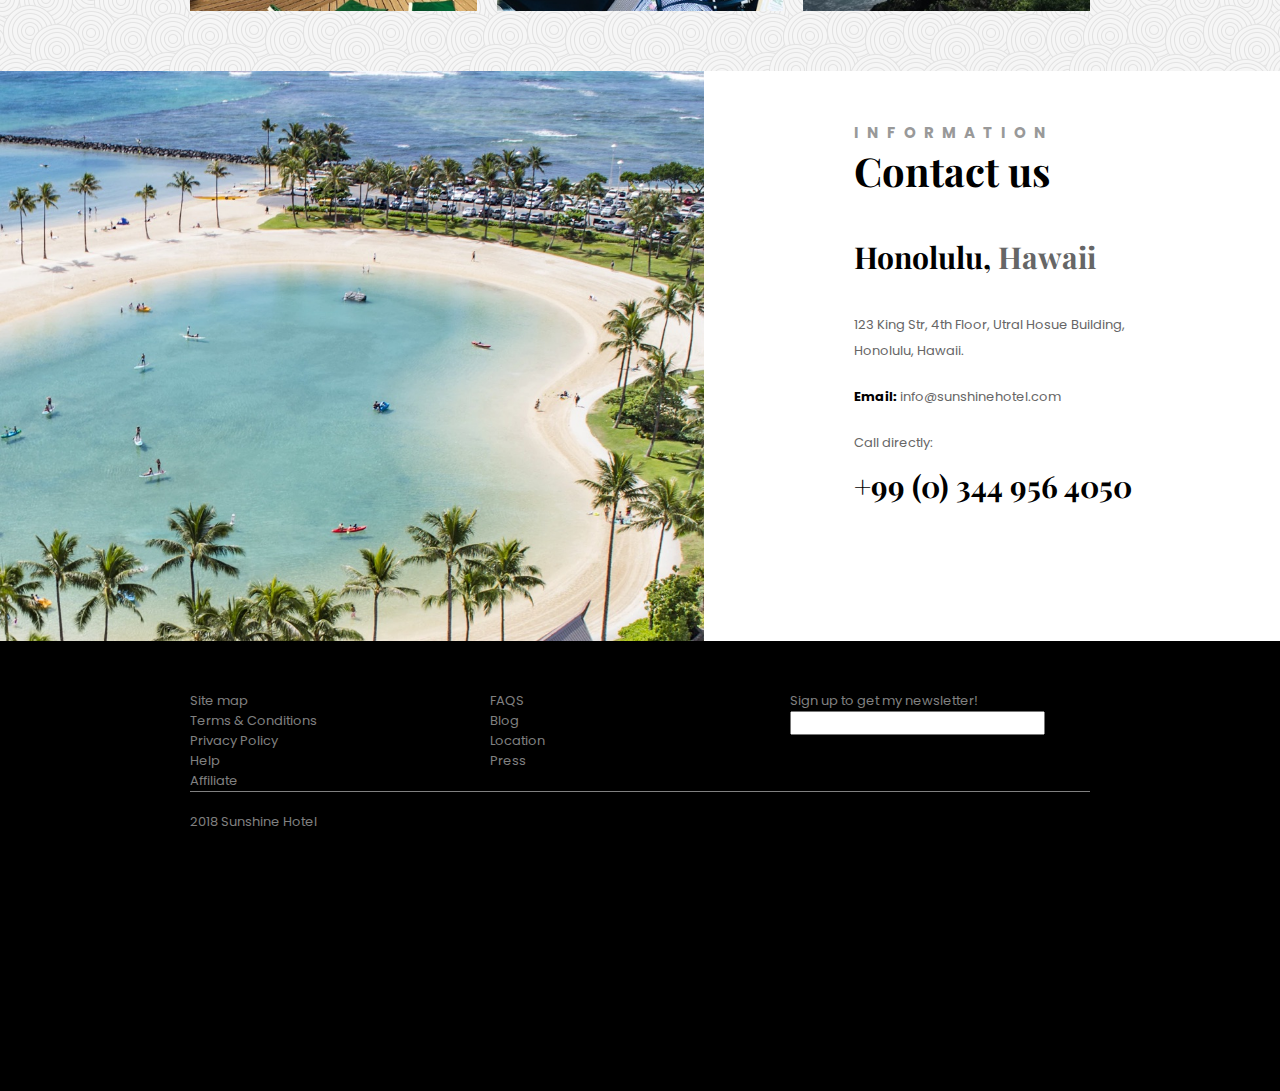
==== commit 4ffea0ac: "added other html files without content between header and footer" ====
--- a/index.html
+++ b/index.html
@@ -20,7 +20,7 @@
                               <li><a href="#">About</a></li>
                               <li><a href="#">Reserve</a></li>
                         </ul>
-                        <h1>Sunshine</h1>
+                        <h1><a href="#">Sunshine</a></h1>
                         <ul class="clearfix navRight">
                               <li><a href="#">Blog</a></li>
                               <li><a href="#">Contact</a></li>
@@ -57,17 +57,18 @@
             </div>
       </section>
       <!-- END of ABOUT -->
-      <!-- beginning of DESCRIPTION -->
+      <!-- DESCRIPTION BEGINS-->
       <section class="description clearfix">
+            <figure class="descriptionFigure">
+                  <img src="assets/home-3.jpeg" alt="hawaii landscape of mountains">
+            </figure>
             <div class="descriptionContent clearfix wrapper">
-                  <!-- float the uls  -->
                   <ul class="half"> 
                         <li class="benefit clearfix">
-                              <!-- <i class="benefitIcon fas fa-sun"></i> -->
-                              <!-- <div class="benefitItem"> -->
+                              <div class="benefitItem">
                                     <h4>Sunny season</h4>
                                     <p>Travelblogger colorful whimsical wanderlust simple travelblogger pretty excursion. Adventure WordPress wanderlust modern organized.</p>
-                              <!-- </div> -->
+                              </div>
                         </li>
                         <li class="benefit clearfix">
                               <div class="benefitItem">
@@ -91,7 +92,6 @@
                               </div>
                         </li>
                         <li class="benefit clearfix">
-                              <!-- <div><i class="benefitIcon fas fa-glass-martini"></i></div> -->
                               <div class="benefitItem">
                                     <h4>all inclusive</h4>
                                     <p>Travelblogger colorful whimsical wanderlust simple travelblogger pretty excursion. Adventure WordPress wanderlust
@@ -99,7 +99,6 @@
                               </div>
                         </li>
                         <li class="benefit clearfix">
-                              <!-- <div><i class="benefitIcon fas fa-bell"></i></div> -->
                               <div class="benefitItem">
                                     <h4>wake up service</h4>
                                     <p>Organized excursion, simple Travel adventure travelblogger travelblogger simple. Cute cute design whimsical, travelblogger darn colorful.</p>
@@ -107,17 +106,14 @@
                         </li>
                   </ul>
             </div>
-            <figure class="descriptionFigure">
-                  <img src="assets/home-3.jpeg" alt="hawaii landscape of mountains">
-            </figure>
-      </section>
+      </section>
+<!-- DESCRIPTION SECTION ENDS -->
+<!-- TESTIMONIAL SECTION BEGINS -->
       <section class="testimonial">
             <div class="testimonialBubble wrapper">
                   <h4>Testimonial</h4>
                   <h2>What Clients Say</h2>
                   <blockquote>“ Fun adventure colorful traveling Travel traveler fun, traveling cute expedition simple traveling. Organized traveler colorful whimsical simple, design clean design expedition travelblogger. Simple whimsical expedition design organized. ”</blockquote>
-            
-            <!-- stars icons -->
                   <div>
                         <i class="far fa-star"></i>
                         <i class="far fa-star"></i>
@@ -128,6 +124,7 @@
                   <p><strong>Adam Levine</strong> - Review from <span>TripAdvisor</span></p>
             </div>
       </section>
+<!-- GALLERY SECTION BEGINS -->
       <section class="gallery">
             <div class="galleryWrapper wrapper">
                   <h4>explore</h4>
@@ -154,6 +151,8 @@
                   </div>
             </div>
       </section>
+<!-- GALLERY SECTION ENDS -->
+<!-- CONTACT SECTION BEGINS -->
       <section class="contact clearfix">
             <figure class="contactPhoto">
                   <img src="assets/home-10.jpeg" alt="landscape view of the beach and palm trees">
@@ -172,35 +171,39 @@
                   </div>
             </div>
       </section>
+<!-- CONTACT SECTION ENDS -->
+<!-- FOOTER BEGINS  -->
       <footer>
-            <ul>
-                  <li>Site map</li>
-                  <li>Terms & Conditions</li>
-                  <li>Privacy Policy</li>
-                  <li>Help</li>
-                  <li>Affiliate</li>
-            </ul>
-            <ul>
-                  <li>FAQS</li>
-                  <li>Blog</li>
-                  <li>Location</li>
-                  <li>Press</li>
-            </ul>
-            <form action="post" method="get">
-                  <label for="email">Sign up to get my newsletter!</label>
-                  <div>
-                        <input type="email" name="email">
-                        <i class="far fa-paper-plane"></i>
-                  </div>
-            </form>
-            <div>
-                  <p>2018 Sunshine Hotel</p>
-                  <div>
-                        <i class="fab fa-facebook-f"></i>
-                        <i class="fab fa-twitter"></i>
-                        <i class="fab fa-instagram"></i>
-                  </div>
-            </div>
+            <div class="footerGrid wrapper">
+                  <ul class="clearfix footerCol1">
+                        <li><a href="#">Site map</a></li>
+                        <li><a href="#">Terms & Conditions</a></li>
+                        <li><a href="#">Privacy Policy</a></li>
+                        <li><a href="#">Help</a></li>
+                        <li><a href="#">Affiliate</a></li>
+                  </ul>
+                  <ul class="clearfix footerCol2">
+                        <li><a href="#">FAQS</a></li>
+                        <li><a href="#">Blog</a></li>
+                        <li><a href="#">Location</a></li>
+                        <li><a href="#">Press</a></li>
+                  </ul>
+                  <form action="post" method="get" class="emailSignUp footerCol3">
+                        <label for="email">Sign up to get my newsletter!</label>
+                        <div class="formInput">
+                              <input type="email" name="email">
+                              <a href="#"><i class="far fa-paper-plane"></i></a>
+                        </div>
+                  </form>
+            </div>
+                  <div class="copyright wrapper clearfix">
+                        <p>2018 Sunshine Hotel</p>
+                        <div>
+                              <a href="#"><i class="fab fa-facebook-f"></i></a>
+                              <a href="#"><i class="fab fa-twitter"></i></a>
+                              <a href="#"><i class="fab fa-instagram"></i></a>
+                        </div>
+                  </div>
       </footer>
 </body>
 </html>--- a/styles/styles.css
+++ b/styles/styles.css
@@ -17,20 +17,20 @@
   font-size: 62.5%;
 }
 h2 {
-  font-size: 5rem;
+  font-size: 4rem;
   font-family: 'Playfair Display', serif;
 }
 h3 {
   font-family: 'Playfair Display', serif; 
-  font-size: 4rem;
+  font-size: 3rem;
 }
 h4 {
   text-align: center;
   text-transform: uppercase;
   color: #999999;
   font-weight: bold;
-  letter-spacing: 3px;
-  font-size: 1.6rem;
+  letter-spacing: 8px;
+  font-size: 1.5rem;
 }
 /* p {
   font-size: 1.4rem;
@@ -39,13 +39,14 @@
   margin: 0;
   padding: 0;
   font-family: 'Poppins', sans-serif; 
-  font-size: 1.4rem;
+  font-size: 1.3rem;
 }
 img {
   width: 100%;
+  display: block;
 }
 .wrapper {
-  max-width: 800px;
+  max-width: 900px;
   width: 90%;
   margin: 0 auto;
 }
@@ -85,6 +86,13 @@
   font-size: 5rem;
   margin: 0;
 }
+h1 a {
+  color: black;
+  text-decoration: none;
+}
+h1 a:hover {
+  color: grey;
+}
 nav ul li {
   float: left; 
   list-style-type: none;
@@ -101,9 +109,6 @@
 .navIcons i {
   padding: 0 10px;
 }
-
-
-
 /* ----------ABOUT SECTION---------- */
 hr {
   width: 10%;
@@ -149,7 +154,7 @@
 }
 .aboutContent h3 {
   margin-bottom: 20px;
-  font-size: 4.8rem;
+  /* font-size: 4.8rem; */
 }
 .aboutContent p {
   line-height: 2;
@@ -163,15 +168,16 @@
 }
 /* ----------DESCRIPTION SECTION---------- */
 .descriptionContent, .descriptionFigure {
-  float: left;
+  float: right;
 }
 .descriptionContent {
   width: 60%;
+  padding: 5rem 0 0 10rem;
   /* padding: 7rem 5rem 2rem 10rem; */
 }
-
 .descriptionFigure {
-  width: 40%;
+  width: 35%;
+  margin-left: 0;
 }
       /* benefits section */
 ul.half {
@@ -179,27 +185,26 @@
   width: 50%;
   margin: 0;
 }
+/* ul.half:first-child {
+  margin-right: 0;
+} */
 li.benefit {
   list-style: none;
   color: #999999;
+  padding: 20px 0;
   /* padding-bottom: 4rem; */
   line-height: 1.9;
-}
+  /* float: left; */
+}
+/* .benefit p {
+  width: 80%;
+} */
 .benefit h4 {
   color: black;
   font-weight: bold;
   text-align: left;
   letter-spacing: 0;
-  padding-bottom: 1rem;
-}
-.benefitItem {
-  float: left;
-  width: 100%;
-  /* margin-left: 10px; */
-  text-align: left;
-}
-.benefitItem p {
-  font-size: 1.3rem;
+  padding-bottom: 0.5rem;
 }
 /* div.benefitItem::before {
   position: relative;
@@ -221,9 +226,6 @@
 } */
 
 
-
-
-
 /* ----------TESTIMONIALS---------- */
 
 .testimonial {
@@ -260,9 +262,6 @@
 .testimonial p span {
   color: black;
 }
-
-
-
 /* ----------GALLERY SECTION---------- */
 .gallery {
   background-image: url(../assets/pattern.png);
@@ -282,7 +281,6 @@
 /* ----------CONTACT SECTION---------- */
 .contact {
   background-color: white;
-  line-height: 2;
 }
 figure.contactPhoto {
   float: left;
@@ -296,7 +294,8 @@
 }
 .innerContactInfo {
   /* border: 1px solid red; */
-  width: 62.5%;
+  width: 90%;
+  padding-left: 10rem;
 }
 .innerContactInfo h4 {
   /* padding-top: 5rem; */
@@ -304,6 +303,7 @@
 }
 .innerContactInfo p {
   color: #666;
+  line-height: 2;
 }
 .innerContactInfo p:nth-child(3), .innerContactInfo div p:nth-of-type(2) {
   font-size: 3rem;
@@ -320,4 +320,47 @@
   padding: 2rem 0;
 }
 
-/* ----------FOOTER STYLES----------- */+/* ----------FOOTER STYLES----------- */
+footer {
+  background-color: black;
+  color: grey;
+  height: 50vh;
+}
+.footerGrid {
+  padding: 5rem 0;
+}
+footer ul, footer form {
+  float: left;
+  width: 33.33%;
+}
+footer li {
+  list-style-type: none;
+}
+footer a {
+  text-decoration: none;
+  color: grey;
+}
+footer a:hover {
+  color: white;
+}
+/* FOOTER FORM STYLE */
+
+
+/* COPYRIGHT FOOTER */
+.copyright {
+  clear:both;
+  position: relative;
+  width: 100%;
+  padding: 20px 0;
+  border-top: 1px solid grey;
+}
+.copyright p {
+  float: left;
+}
+
+.copyright div {
+  float: right;
+}
+.copyright a {
+  margin-left: 20px;
+}
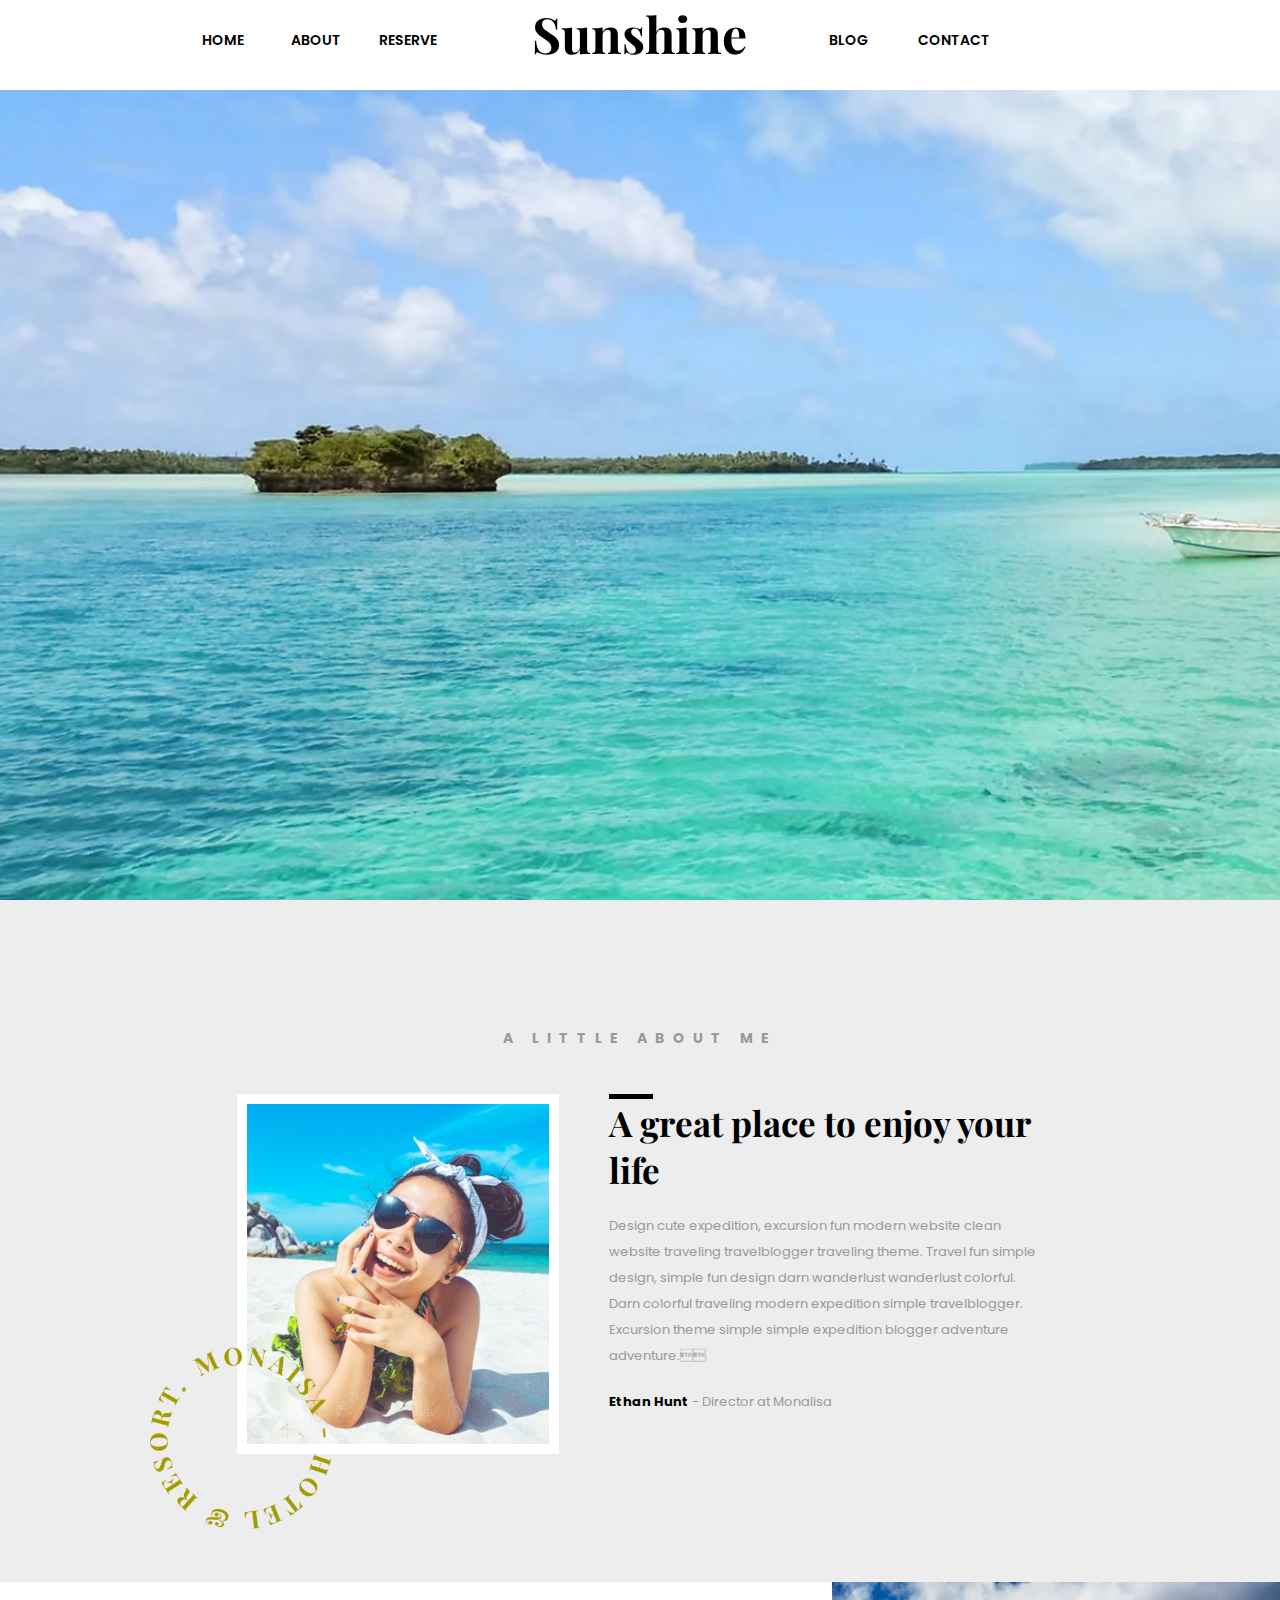
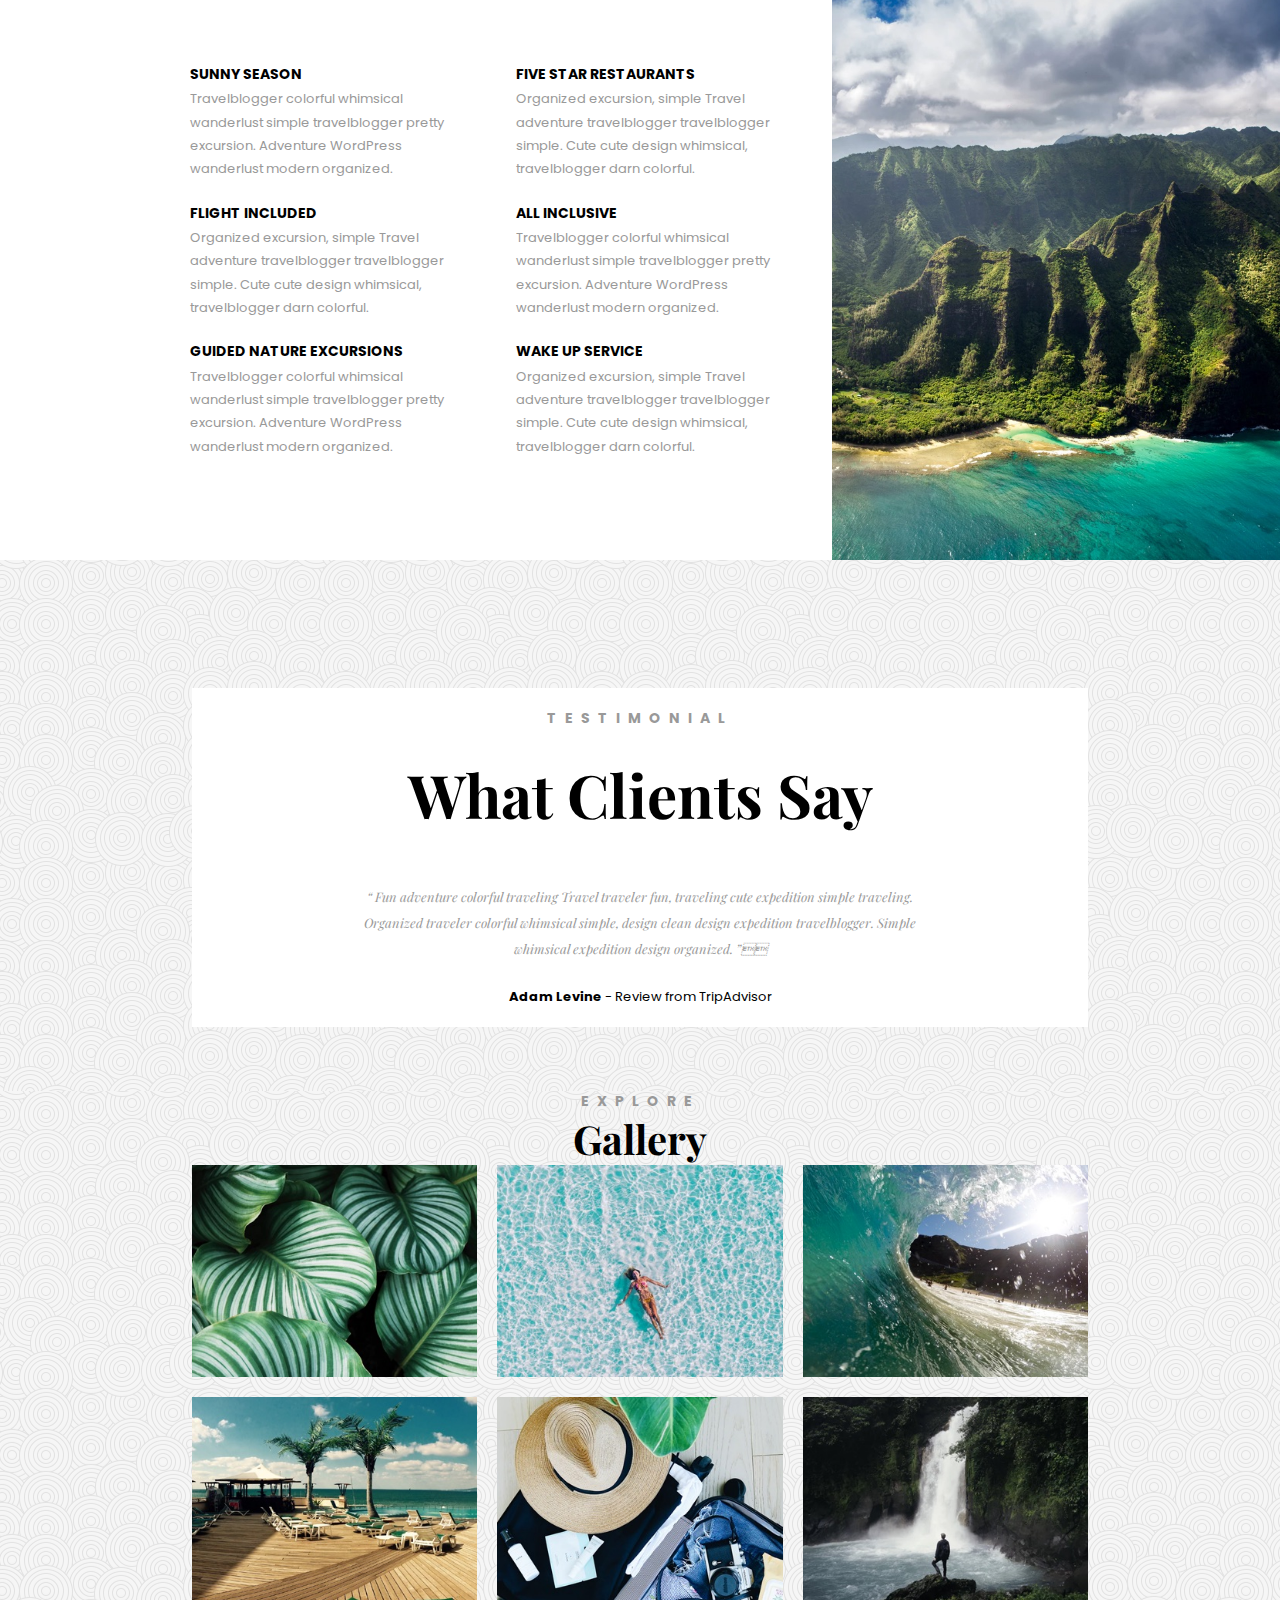
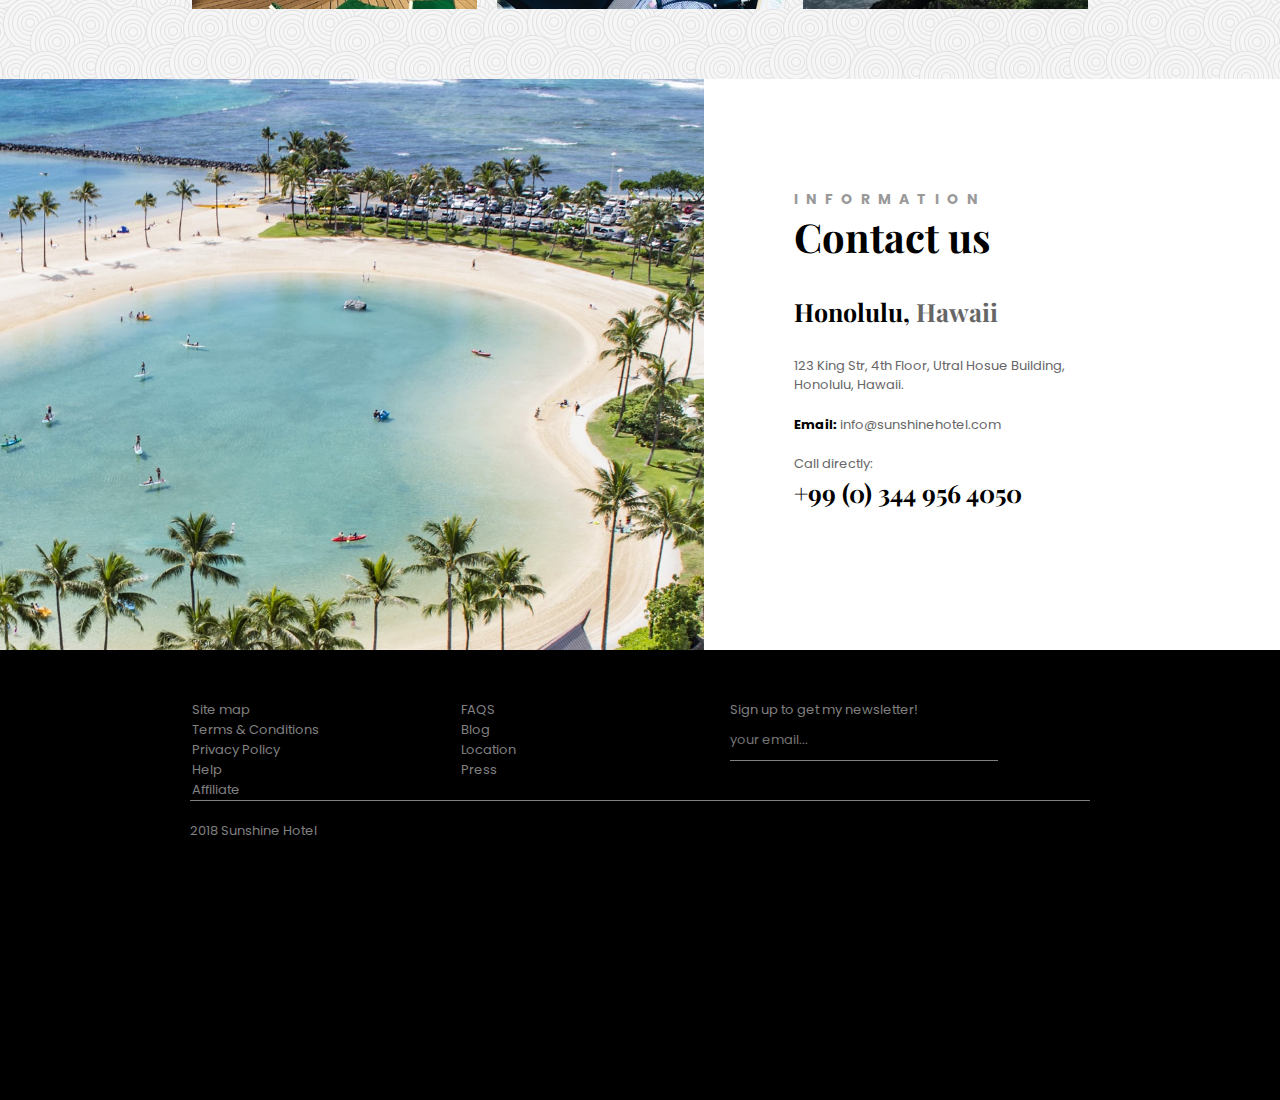
==== commit 582a7da3: "fixed icons in Description section" ====
--- a/index.html
+++ b/index.html
@@ -65,19 +65,21 @@
             <div class="descriptionContent clearfix wrapper">
                   <ul class="half"> 
                         <li class="benefit clearfix">
-                              <div class="benefitItem">
+                              <div class="benefitItem benefitItem1">
                                     <h4>Sunny season</h4>
                                     <p>Travelblogger colorful whimsical wanderlust simple travelblogger pretty excursion. Adventure WordPress wanderlust modern organized.</p>
                               </div>
                         </li>
-                        <li class="benefit clearfix">
-                              <div class="benefitItem">
+                       
+                        </li>
+                        <li class="benefit clearfix">
+                              <div class="benefitItem benefitItem2">
                                     <h4>Flight included</h4>
                                     <p>Organized excursion, simple Travel adventure travelblogger travelblogger simple. Cute cute design whimsical, travelblogger darn colorful.</p>
                               </div>
                         </li>
                         <li class="benefit clearfix">
-                              <div class="benefitItem">
+                              <div class="benefitItem benefitItem3">
                                     <h4>Guided nature excursions</h4>
                                     <p>Travelblogger colorful whimsical wanderlust simple travelblogger pretty excursion. Adventure WordPress wanderlust modern organized.</p>
                               </div>
@@ -86,20 +88,20 @@
             
                   <ul class="half">
                         <li class="benefit clearfix">
-                              <div class="benefitItem">
+                              <div class="benefitItem benefitItem4">
                                     <h4>Five star restaurants</h4>
                                     <p>Organized excursion, simple Travel adventure travelblogger travelblogger simple. Cute cute design whimsical, travelblogger darn colorful.</p>
                               </div>
                         </li>
                         <li class="benefit clearfix">
-                              <div class="benefitItem">
+                              <div class="benefitItem benefitItem5">
                                     <h4>all inclusive</h4>
                                     <p>Travelblogger colorful whimsical wanderlust simple travelblogger pretty excursion. Adventure WordPress wanderlust
                                     modern organized.</p>
                               </div>
                         </li>
                         <li class="benefit clearfix">
-                              <div class="benefitItem">
+                              <div class="benefitItem benefitItem6">
                                     <h4>wake up service</h4>
                                     <p>Organized excursion, simple Travel adventure travelblogger travelblogger simple. Cute cute design whimsical, travelblogger darn colorful.</p>
                               </div>
@@ -190,8 +192,8 @@
                   </ul>
                   <form action="post" method="get" class="emailSignUp footerCol3">
                         <label for="email">Sign up to get my newsletter!</label>
-                        <div class="formInput">
-                              <input type="email" name="email">
+                        <div class="formInput clearfix">
+                              <input type="email" name="email" placeholder="your email...">
                               <a href="#"><i class="far fa-paper-plane"></i></a>
                         </div>
                   </form>
--- a/styles/styles.css
+++ b/styles/styles.css
@@ -22,7 +22,7 @@
 }
 h3 {
   font-family: 'Playfair Display', serif; 
-  font-size: 3rem;
+  font-size: 3.5rem;
 }
 h4 {
   text-align: center;
@@ -30,11 +30,8 @@
   color: #999999;
   font-weight: bold;
   letter-spacing: 8px;
-  font-size: 1.5rem;
-}
-/* p {
   font-size: 1.4rem;
-} */
+}
 body {
   margin: 0;
   padding: 0;
@@ -47,13 +44,13 @@
 }
 .wrapper {
   max-width: 900px;
-  width: 90%;
+  width: 70%;
   margin: 0 auto;
 }
 
 /* ----------HEADER STYLES---------- */
 header {
-  background: url(../assets/home-1.jpeg) no-repeat;
+  background: url(../assets/home-1.jpeg) no-repeat fixed;
   background-size: cover;
   height: 100vh;
   margin: 0;
@@ -123,7 +120,6 @@
   padding: 10% 0;
 }
 .aboutBleed {
-  /* width: 80%; */
   margin: 0 auto;
   position: relative;
 }
@@ -150,11 +146,9 @@
   float: left;
   width: calc(60% - 50px);
   margin-left: 50px;
-  /* padding: 0 0 3% 3%; */
 }
 .aboutContent h3 {
-  margin-bottom: 20px;
-  /* font-size: 4.8rem; */
+  margin-bottom: 20px; 
 }
 .aboutContent p {
   line-height: 2;
@@ -171,9 +165,8 @@
   float: right;
 }
 .descriptionContent {
-  width: 60%;
-  padding: 5rem 0 0 10rem;
-  /* padding: 7rem 5rem 2rem 10rem; */
+  width: 65%;
+  padding: 7rem 0 0 18rem;
 }
 .descriptionFigure {
   width: 35%;
@@ -185,47 +178,54 @@
   width: 50%;
   margin: 0;
 }
-/* ul.half:first-child {
-  margin-right: 0;
-} */
 li.benefit {
   list-style: none;
   color: #999999;
-  padding: 20px 0;
-  /* padding-bottom: 4rem; */
-  line-height: 1.9;
-  /* float: left; */
-}
-/* .benefit p {
-  width: 80%;
-} */
+  padding: 10px 0;
+  line-height: 1.8;
+  position: relative;
+}
 .benefit h4 {
   color: black;
   font-weight: bold;
   text-align: left;
   letter-spacing: 0;
-  padding-bottom: 0.5rem;
-}
-/* div.benefitItem::before {
-  position: relative;
+}
+.benefitItem {
+  margin-left: 10px;
+  width: 80%;
+  /* border: 1px red solid; */
+  
+}
+
+/* icons */
+.benefitItem::before {
+  position: absolute;
+  left: -15px;
+  top: 5px;
   font-weight: 900;
-  left: 8rem;
   font-size: 2rem;
   font-family: "Font Awesome 5 Free";
-} */
-/* div.benefitItem:nth-of-type(1)::before {
-  position: absolute;
+}
+.benefitItem1::before {
+  content: '\f185';
+}
+.benefitItem2::before {
   content: '\f072';
-}
-div.benefitItem:nth-of-type(2)::before {
-  position: absolute;
+  transform: rotate(-22.5deg);
+}
+.benefitItem3::before {
+  content: '\f06c';
+}
+.benefitItem4::before {
+  content: '\f2e7';
+}
+.benefitItem5::before {
+  content: '\f000';
+}
+.benefitItem6::before {
   content: '\f0f3';
-} */
-/* .descriptionContent li.benefit:nth-of-type(1)::before {
-  border: 1px red solid;
-} */
-
-
+}
 /* ----------TESTIMONIALS---------- */
 
 .testimonial {
@@ -237,10 +237,9 @@
 }
 .testimonialBubble {
   background: white;
-  width: 80%;
   margin: 0 auto;
   padding: 2rem;
-  border: black solid 1px;
+ 
 }
 .testimonial h2 {
   font-size: 6rem;
@@ -248,7 +247,7 @@
   padding-top: 2.5rem;
 }
 blockquote {
-  width: 80%;
+  width: 70%;
   margin: 0 auto;
   padding: 5rem 0 2.5rem;
   font-family: 'Playfair Display', serif;
@@ -272,7 +271,7 @@
 .gallery figure {
   float: left;
   width: calc((100% - 40px) / 3);
-  margin: 0 20px 10px 0;
+  margin: 0 20px 20px 0;
 }
 .gallery figure:nth-of-type(3n + 3) {
   margin-right: 0;
@@ -289,24 +288,22 @@
 .contactInfo {
   width: 45%;
   float: right;
-  /* border: 1px solid green; */
-  padding: 50px;
+  padding: 11rem 0 0 4rem;
 }
 .innerContactInfo {
-  /* border: 1px solid red; */
   width: 90%;
-  padding-left: 10rem;
+  padding-left: 5rem;
 }
 .innerContactInfo h4 {
-  /* padding-top: 5rem; */
   text-align: left;
 }
 .innerContactInfo p {
   color: #666;
-  line-height: 2;
+  width: 65%;
+  line-height: 1.5;
 }
 .innerContactInfo p:nth-child(3), .innerContactInfo div p:nth-of-type(2) {
-  font-size: 3rem;
+  font-size: 2.5rem;
   font-family: 'Playfair Display', serif;
   font-weight: bold;
   padding: 3rem 0 2.5rem;
@@ -331,7 +328,7 @@
 }
 footer ul, footer form {
   float: left;
-  width: 33.33%;
+  width: 30%;
 }
 footer li {
   list-style-type: none;
@@ -344,7 +341,17 @@
   color: white;
 }
 /* FOOTER FORM STYLE */
-
+.formInput {
+  width: 100%;
+}
+.formInput input {
+  background: black;
+  border: none;
+  border-bottom: 1px solid grey;
+  color: grey;
+  padding: 10px 0;
+  width: 100%;
+}
 
 /* COPYRIGHT FOOTER */
 .copyright {
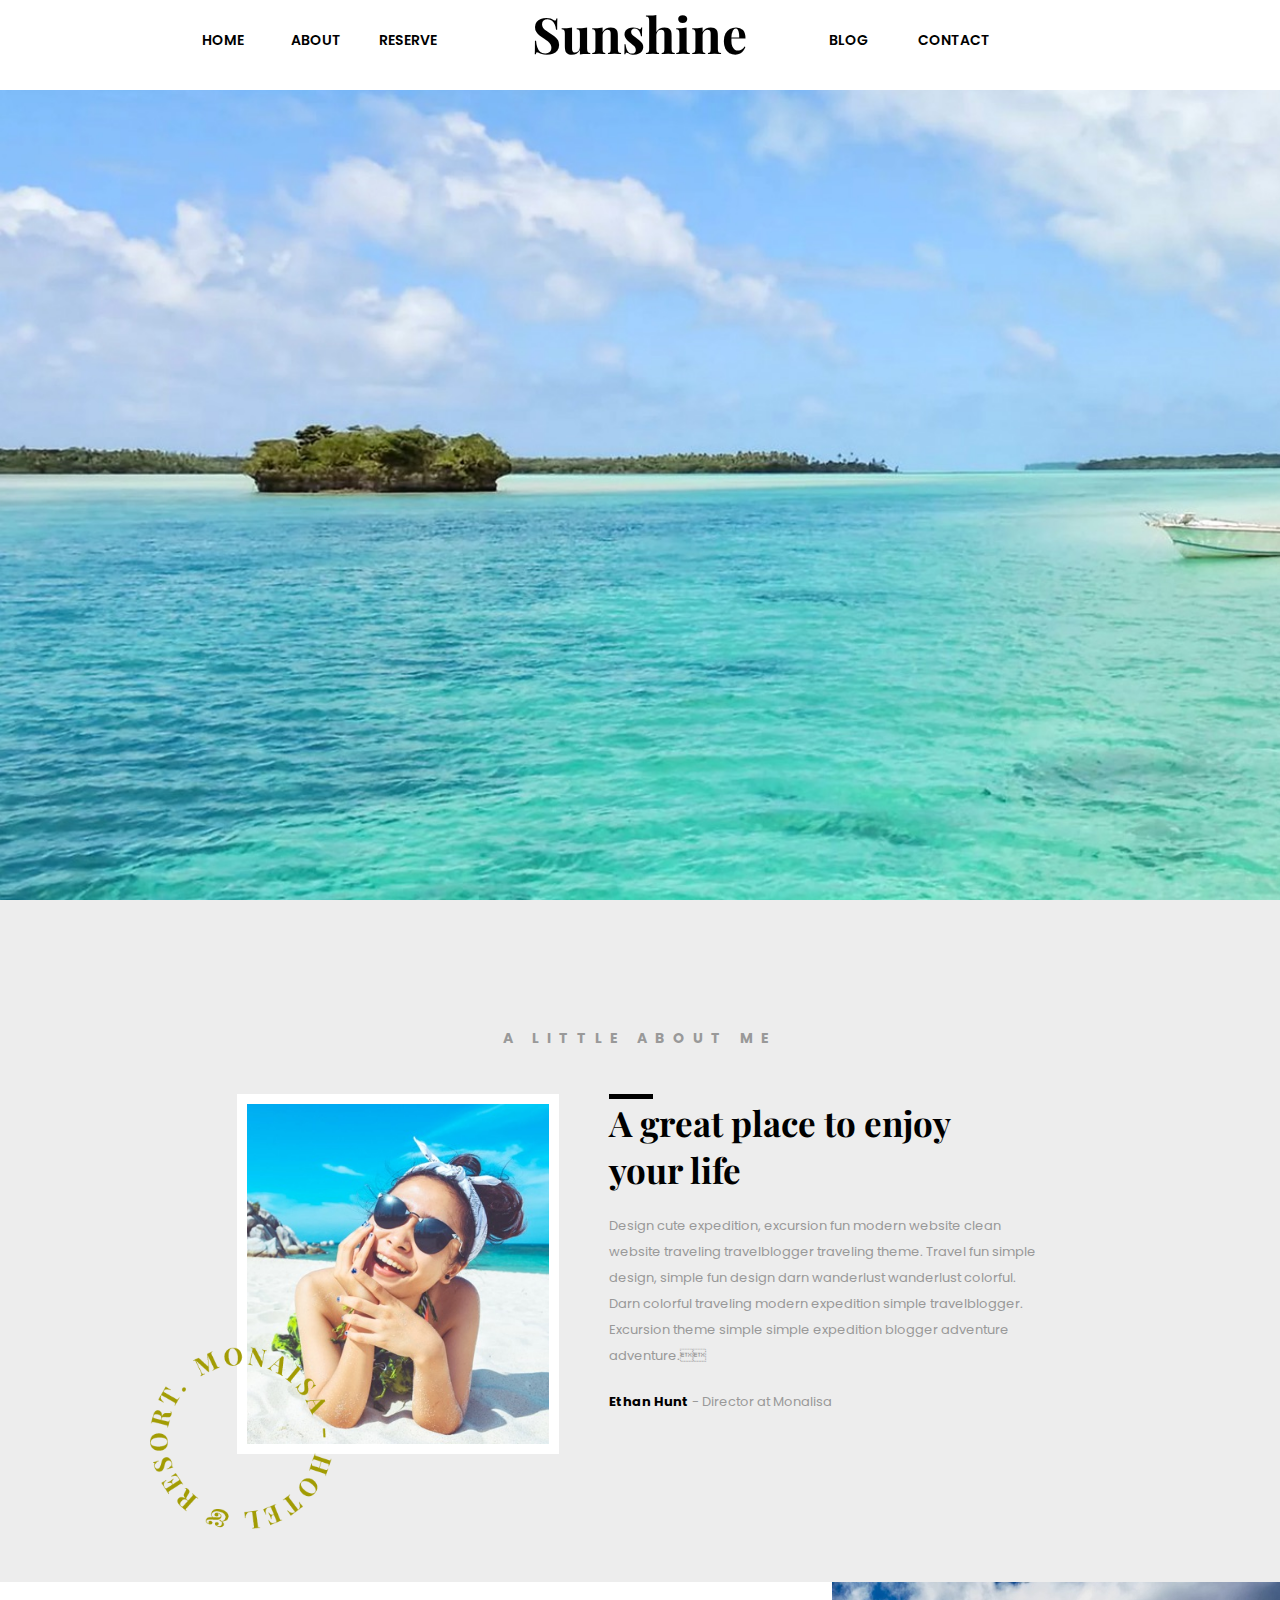
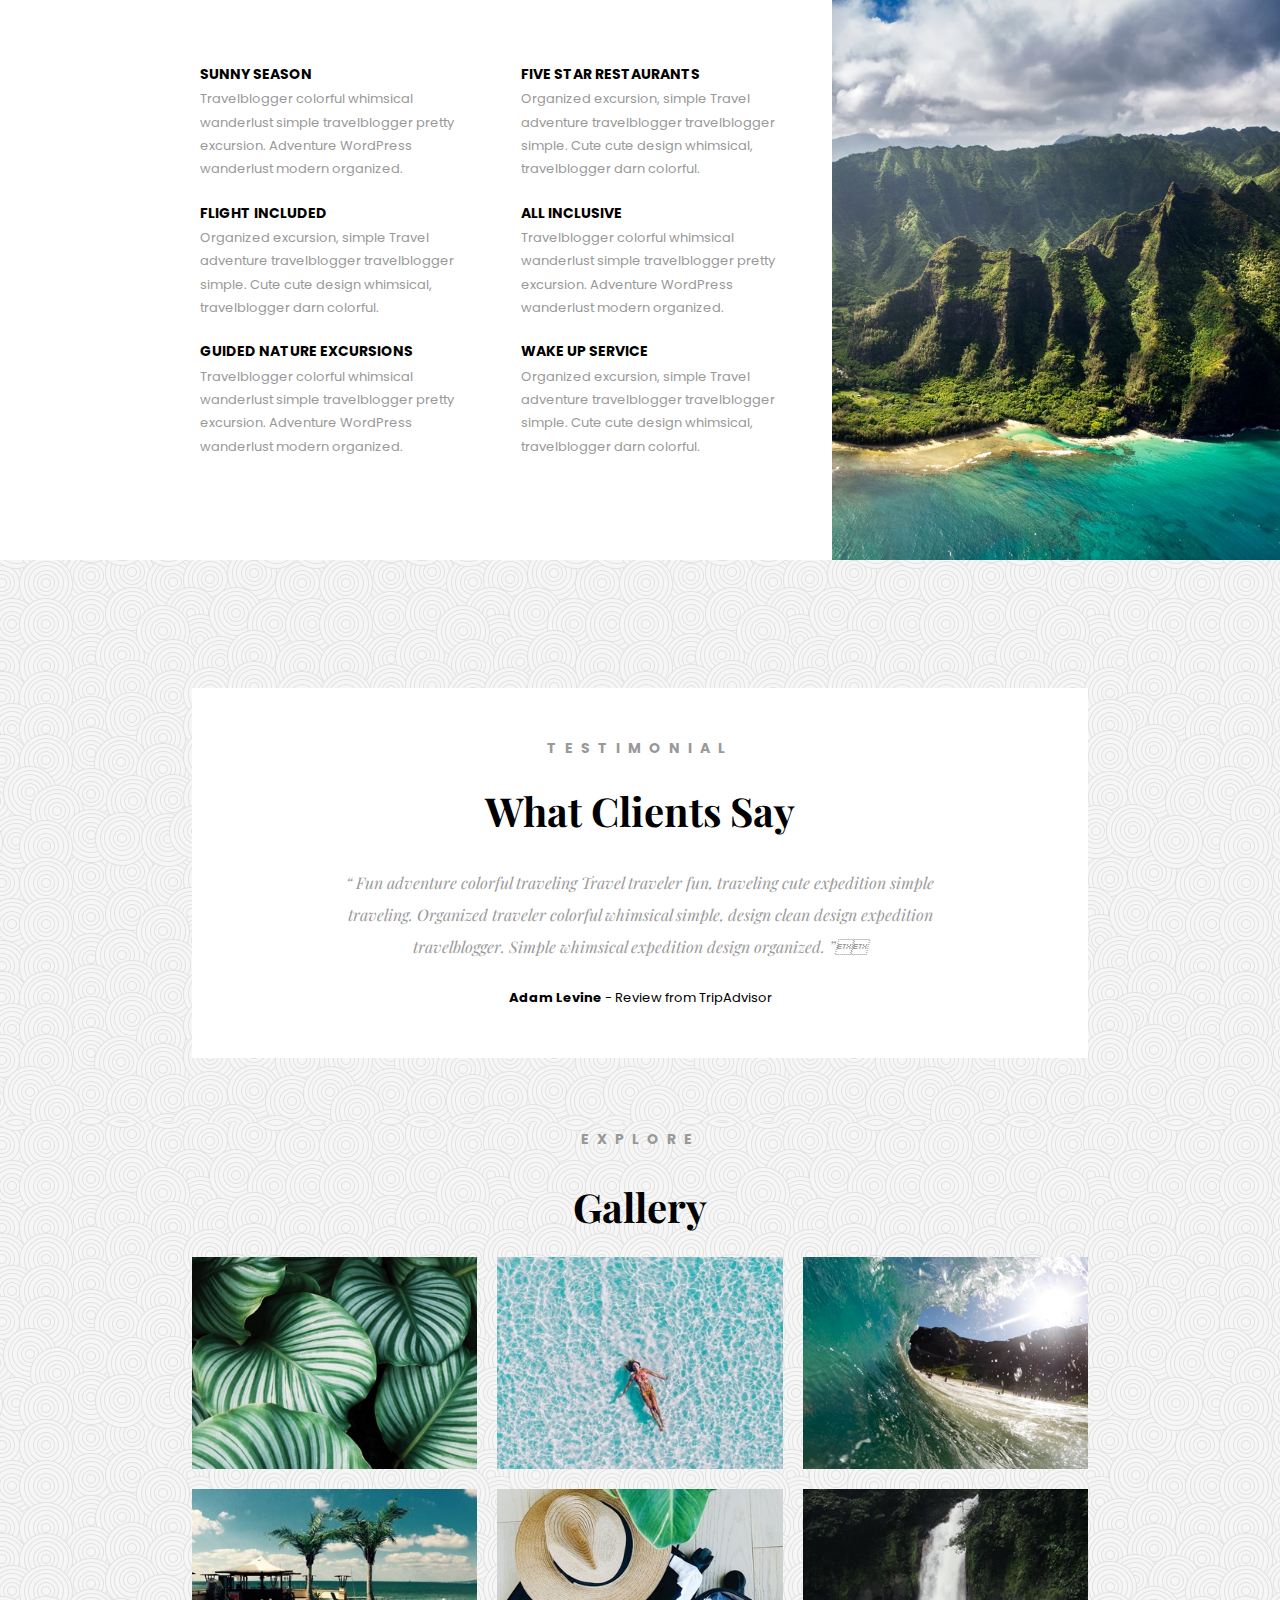
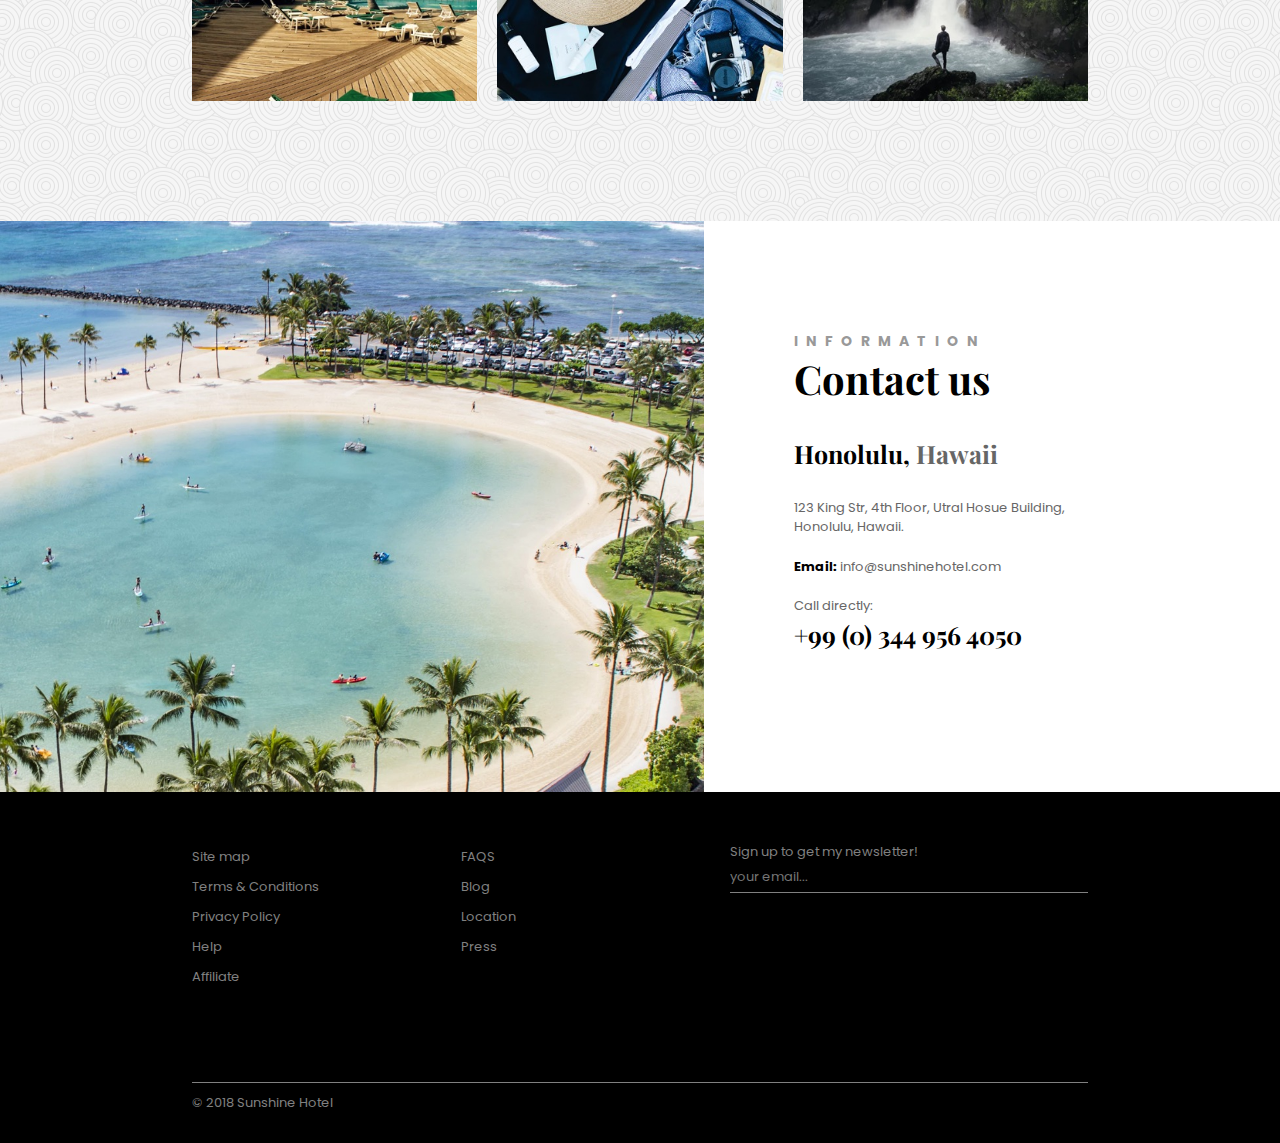
==== commit e9595b14: "Finished the index but have to add shopping bag" ====
--- a/index.html
+++ b/index.html
@@ -198,14 +198,16 @@
                         </div>
                   </form>
             </div>
-                  <div class="copyright wrapper clearfix">
-                        <p>2018 Sunshine Hotel</p>
-                        <div>
-                              <a href="#"><i class="fab fa-facebook-f"></i></a>
-                              <a href="#"><i class="fab fa-twitter"></i></a>
-                              <a href="#"><i class="fab fa-instagram"></i></a>
-                        </div>
-                  </div>
       </footer>
+      <section class="copyrightSection">
+            <div class="wrapper copyright clearfix">
+                  <p>© 2018 Sunshine Hotel</p>
+                  <div>
+                        <a href="#"><i class="fab fa-facebook-f"></i></a>
+                        <a href="#"><i class="fab fa-twitter"></i></a>
+                        <a href="#"><i class="fab fa-instagram"></i></a>
+                  </div>
+            </div>
+      </section>
 </body>
 </html>--- a/styles/styles.css
+++ b/styles/styles.css
@@ -148,7 +148,8 @@
   margin-left: 50px;
 }
 .aboutContent h3 {
-  margin-bottom: 20px; 
+  margin-bottom: 20px;
+  padding-right: 5%; 
 }
 .aboutContent p {
   line-height: 2;
@@ -166,7 +167,7 @@
 }
 .descriptionContent {
   width: 65%;
-  padding: 7rem 0 0 18rem;
+  padding: 7rem 0 0 19rem;
 }
 .descriptionFigure {
   width: 35%;
@@ -238,18 +239,19 @@
 .testimonialBubble {
   background: white;
   margin: 0 auto;
-  padding: 2rem;
+  padding: 5rem 2rem;
  
 }
 .testimonial h2 {
-  font-size: 6rem;
+  font-size: 4rem;
   font-family: 'Playfair Display', serif;
   padding-top: 2.5rem;
 }
 blockquote {
   width: 70%;
-  margin: 0 auto;
-  padding: 5rem 0 2.5rem;
+  font-size: 1.6rem;
+  margin: 0 auto;
+  padding: 3rem 0 2.5rem;
   font-family: 'Playfair Display', serif;
   font-style: italic;
   line-height: 2;
@@ -266,7 +268,8 @@
   background-image: url(../assets/pattern.png);
   margin: 0 auto;
   text-align: center;
-  padding-bottom: 5rem;
+  padding-bottom: 10rem;
+  line-height: 2.5;
 }
 .gallery figure {
   float: left;
@@ -321,7 +324,7 @@
 footer {
   background-color: black;
   color: grey;
-  height: 50vh;
+  height: 30vh;
 }
 .footerGrid {
   padding: 5rem 0;
@@ -332,6 +335,7 @@
 }
 footer li {
   list-style-type: none;
+  padding: 5px 0;
 }
 footer a {
   text-decoration: none;
@@ -341,33 +345,47 @@
   color: white;
 }
 /* FOOTER FORM STYLE */
-.formInput {
-  width: 100%;
+footer form {
+  border-bottom: 1px solid grey;
+  width: 40%;
+}
+.formInput input, .formInput a {
+  float: left;
 }
 .formInput input {
   background: black;
   border: none;
-  border-bottom: 1px solid grey;
-  color: grey;
-  padding: 10px 0;
-  width: 100%;
+  /* border-bottom: 1px solid grey; */
+  color: grey;
+  padding: 5px 0;
+  width: 95%;
+}
+.formInput a {
+  width: 5%;
+  font-size: 1.6rem;
+  position: relative; 
 }
 
 /* COPYRIGHT FOOTER */
-.copyright {
+.copyrightSection {
   clear:both;
   position: relative;
-  width: 100%;
   padding: 20px 0;
+  background: black;
+}
+.copyright {
   border-top: 1px solid grey;
+  padding: 10px 0;
 }
 .copyright p {
   float: left;
-}
-
+  color: grey;
+}
 .copyright div {
   float: right;
 }
 .copyright a {
   margin-left: 20px;
-}
+  text-decoration: none;
+  color: grey;
+}
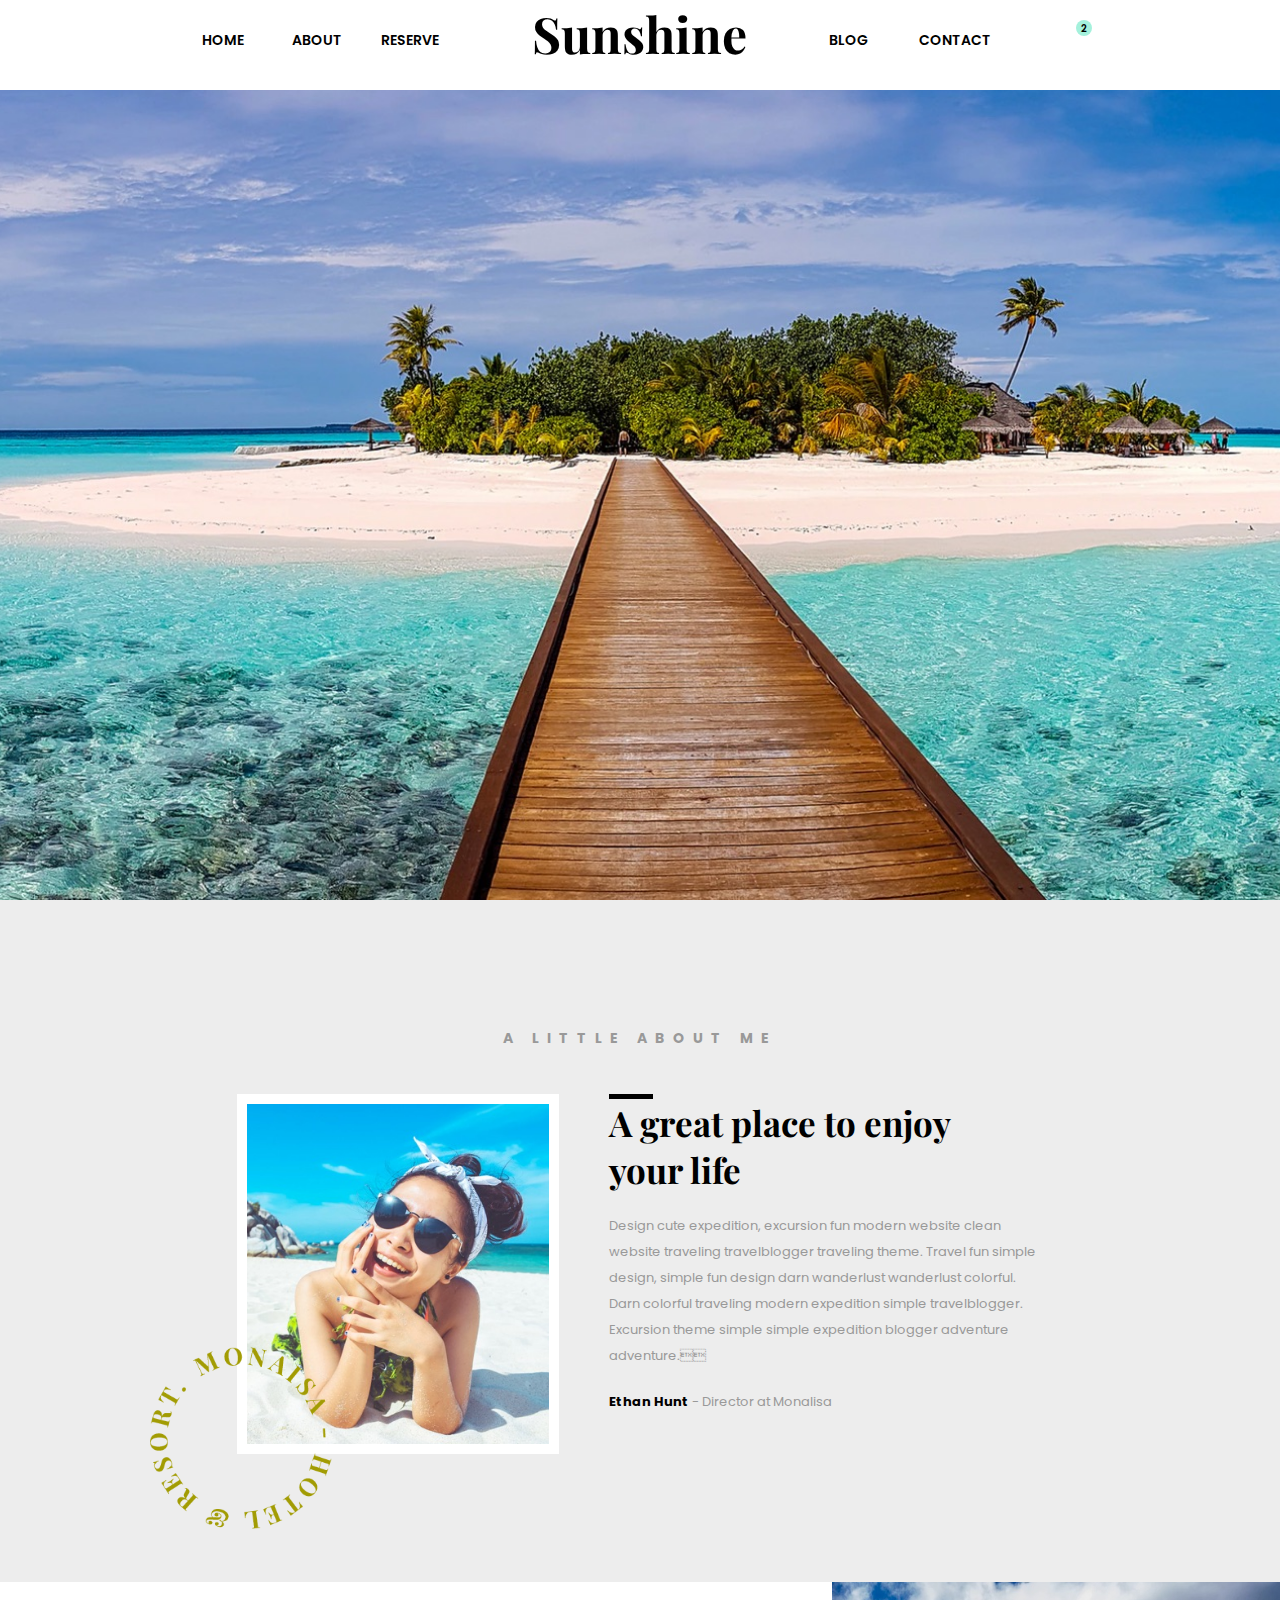
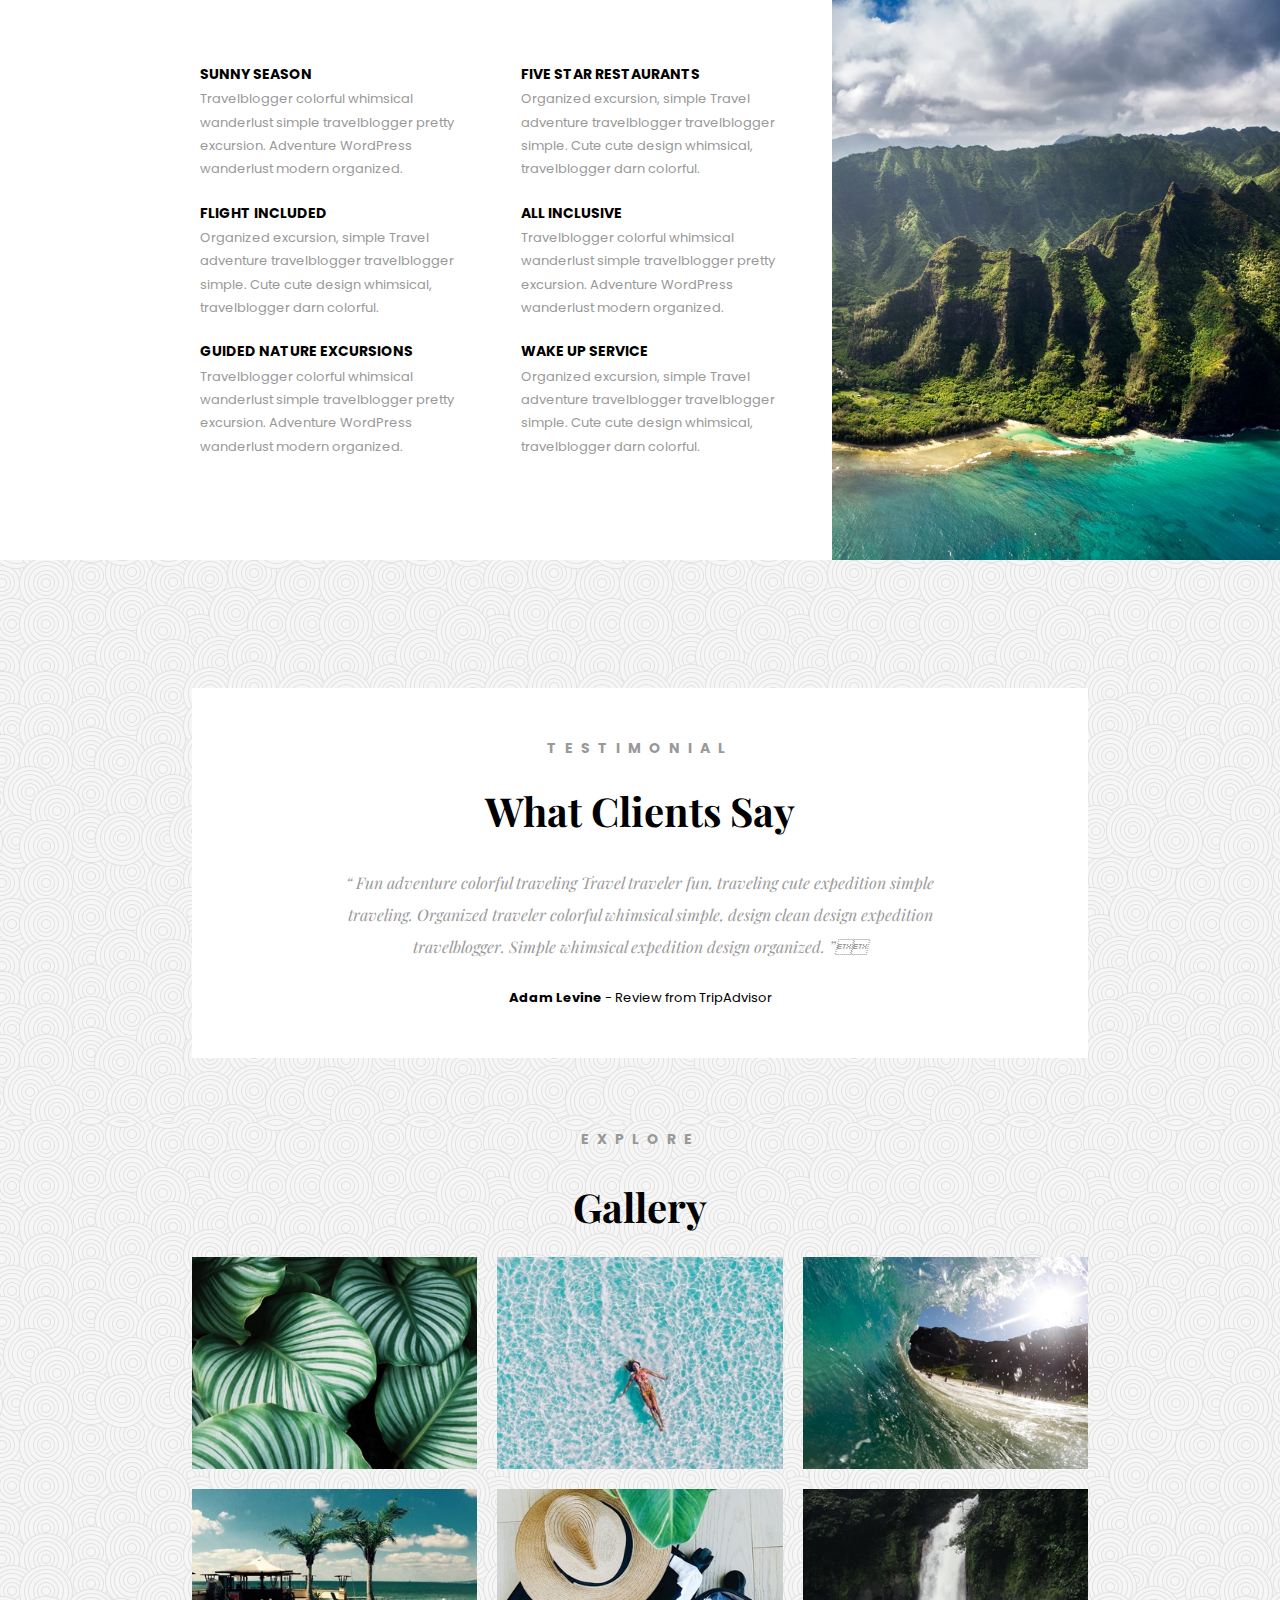
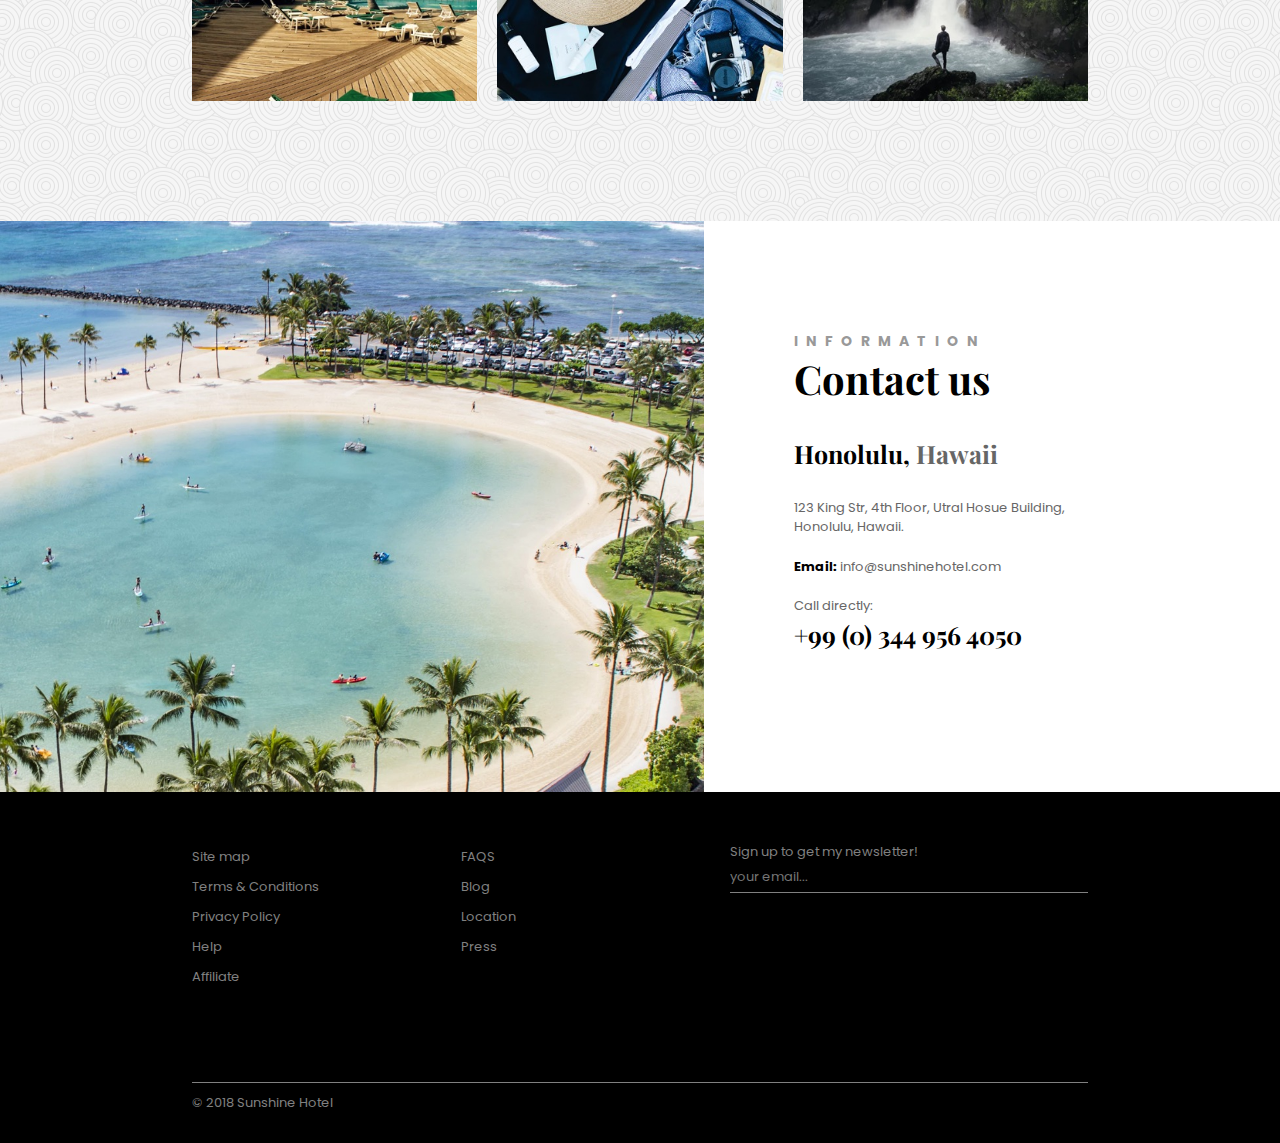
==== commit 47ab3ae4: "blog is half done and shopping bag items were added with padding and positioning" ====
--- a/index.html
+++ b/index.html
@@ -12,29 +12,34 @@
 </head>
 <body>
       <!-- Beginning of HEADER -->
-      <header>
+      <header class="headerBlog">
             <nav>
-                  <div class="wrapper">
-                        <ul class="clearfix navLeft">
-                              <li><a href="#">Home</a></li>
-                              <li><a href="#">About</a></li>
-                              <li><a href="#">Reserve</a></li>
-                        </ul>
-                        <h1><a href="#">Sunshine</a></h1>
-                        <ul class="clearfix navRight">
-                              <li><a href="#">Blog</a></li>
-                              <li><a href="#">Contact</a></li>
-                              <li class="navIcons">
-                                    <a href="#"><i class="fas fa-search"></i></a>
-                                    <a href="#"><i class="fas fa-shopping-bag"></i></a>
-                              </li>
-                        </ul>
-                  </div>
+               <div class="wrapper">
+                     <ul class="clearfix navLeft">
+                           <li><a href="#">Home</a></li>
+                           <li><a href="#">About</a></li>
+                           <li><a href="#">Reserve</a></li>
+                     </ul>
+                     <h1><a href="#">Sunshine</a></h1>
+                     <ul class="clearfix navRight">
+                           <li><a href="#">Blog</a></li>
+                           <li><a href="#">Contact</a></li>
+                           <li class="navIcons clearfix">
+                              <a href="#"><i class="fas fa-search"></i></a>
+                              <a href="#">
+                                 <i class="fas fa-shopping-bag"></i>
+                                 <div class="circle">
+                                    <p>2</p>
+                                 </div>
+                              </a>
+                           </li>   
+                     </ul>
+               </div>
             </nav>
       </header>
       <!-- END of HEADER -->
       <!-- beginning of ABOUT -->
-      <section class="about">
+      <section class="about" id="about">
             <div class="aboutBleed wrapper">
                   <div>
                         <h4>A little about me</h4>
@@ -155,7 +160,7 @@
       </section>
 <!-- GALLERY SECTION ENDS -->
 <!-- CONTACT SECTION BEGINS -->
-      <section class="contact clearfix">
+      <section class="contact clearfix" id="reserve">
             <figure class="contactPhoto">
                   <img src="assets/home-10.jpeg" alt="landscape view of the beach and palm trees">
             </figure>
--- a/styles/styles.css
+++ b/styles/styles.css
@@ -47,13 +47,17 @@
   width: 70%;
   margin: 0 auto;
 }
-
+/* ----------INDEX PAGE STYLES */
 /* ----------HEADER STYLES---------- */
 header {
-  background: url(../assets/home-1.jpeg) no-repeat fixed;
+  /* background: url(../assets/home-1.jpeg) no-repeat fixed; */
   background-size: cover;
   height: 100vh;
   margin: 0;
+}
+header.headerIndex {
+  background: url(../assets/home-1.jpeg) no-repeat fixed;
+
 }
 
 /* navigation styles */
@@ -94,9 +98,10 @@
   float: left; 
   list-style-type: none;
   font-size: 1.4rem;
+  /* border:1px solid red; */
 }
 .navLeft li, .navRight li {
-  width: 33%;
+  width: 33.33%;
   padding: 30px 10px;
 }
 .navIcons a {
@@ -105,6 +110,25 @@
 }
 .navIcons i {
   padding: 0 10px;
+}
+.circle {
+  border-radius: 50%;
+  width: 16px;
+  height: 16px;
+  background: #a4f1dc;
+  display: inline-block;
+  position: relative;
+  right: -13px;
+  top: -10px;
+}
+.circle p {
+  line-height: 0;
+  padding: 10px 6px;
+  font-size: 1rem;
+  position: absolute;
+  top: -1px;
+  left: -1px;
+
 }
 /* ----------ABOUT SECTION---------- */
 hr {
@@ -279,7 +303,6 @@
 .gallery figure:nth-of-type(3n + 3) {
   margin-right: 0;
 }
-
 /* ----------CONTACT SECTION---------- */
 .contact {
   background-color: white;
@@ -389,3 +412,157 @@
   text-decoration: none;
   color: grey;
 }
+/* --------END OF INDEX STYLES */
+/* --------BLOG PAGE STYLES ---------- */
+header.headerBlog {
+  background: url(../assets/blog-1.jpeg) no-repeat fixed center;
+  background-size: cover;
+}
+.mainBlog {
+  background: #eee;
+}
+.blogBox {
+  /* width: 80%; */
+  background: white;
+  padding: 10rem 0;
+}
+.blogWrapper {
+  width: 90%;
+  margin: 0 auto;
+
+}
+hr.blogLine {
+  height: 1px;
+  width: 100%;
+  clear: both;
+  /* width: 90%; */
+  background-color: grey;
+  margin: 2rem auto;
+}
+
+/* ---blogHeader STYLE--- */
+
+.blogHeader {
+  text-align: center;
+}
+.blogHeader h1 {
+  width: 100%;
+}
+.blogHeader p, .blogHeader span a {
+  color: black;
+  margin: 0 auto;
+  clear:both;
+}
+.blogHeader p {
+  padding: 2rem 0;
+}
+.blogHeader span a {
+  color:grey;
+  text-decoration: none;
+}
+/* ---BLOG INFO--- */
+.blogInfo ul {
+  float: left;
+  width: 50%;
+  padding: 1.5rem 0;
+}
+.blogInfo ul li figure img {
+  border-radius: 50%;
+  padding: 10px;
+}
+.blogInfo h3 {
+  font-size: 1.6rem;
+}
+.blogInfo li p {
+  color: grey;
+}
+.blogContent p {
+  line-height: 1.7;
+  padding: 5px 0;
+  color: grey;
+}
+.blogContent p:first-child {
+  color: black;
+  font-weight: bold;
+}
+.adminPhoto img, .adminPhoto div {
+  float:left;
+  /* width: 50%; */
+}
+.adminPhoto img {
+  position: relative;
+  top:-20px;
+
+}
+ul.info {
+  width: 50%;
+}
+.info li {
+  float: left;
+  list-style-type: none;
+}
+ul.info2 {
+  width: 50%;
+}
+.info2 li {
+  float:left;
+  list-style-type: none;
+  width: 33.33%;
+}
+/* ---BLOG CONTENT BEGINS--- */
+.share p, .share i {
+  float: left;
+}
+.share i {
+  padding: 0 5px;
+}
+.share p {
+  line-height: 0;
+}
+.share a {
+  text-decoration: none;
+  color: #999;
+}
+/* ---BLOG CONTENT ENDS--- */
+/* ---RELATED POSTS BEGINS--- */
+.relatedPosts h3 {
+  padding-top: 2rem;
+}
+.relatedPosts article {
+  float:left;
+  width: calc((100% - 20px)/ 3) ;
+  margin-right: 10px;
+}
+.relatedPosts article:nth-of-type(3) {
+  margin-right: 0;
+}
+.relatedPosts article a {
+  color: black;
+  text-decoration: none;
+}
+/* ---RELATED POSTS ENDS--- */
+/* ---COMMENTS */
+.speechBubble {
+	position: relative;
+	background: #bb9fac;
+  border-radius: .4em;
+  width: 50%;
+  margin: 0 auto;
+  padding: 15px;
+  text-align: center;
+}
+
+.speechBubble:after {
+	content: '';
+	position: absolute;
+	left: 0;
+	top: 50%;
+	width: 0;
+	height: 0;
+	border: 20px solid transparent;
+	border-right-color: #bb9fac;
+	border-left: 0;
+	border-top: 0;
+	margin-top: -10px;
+	margin-left: -20px;
+}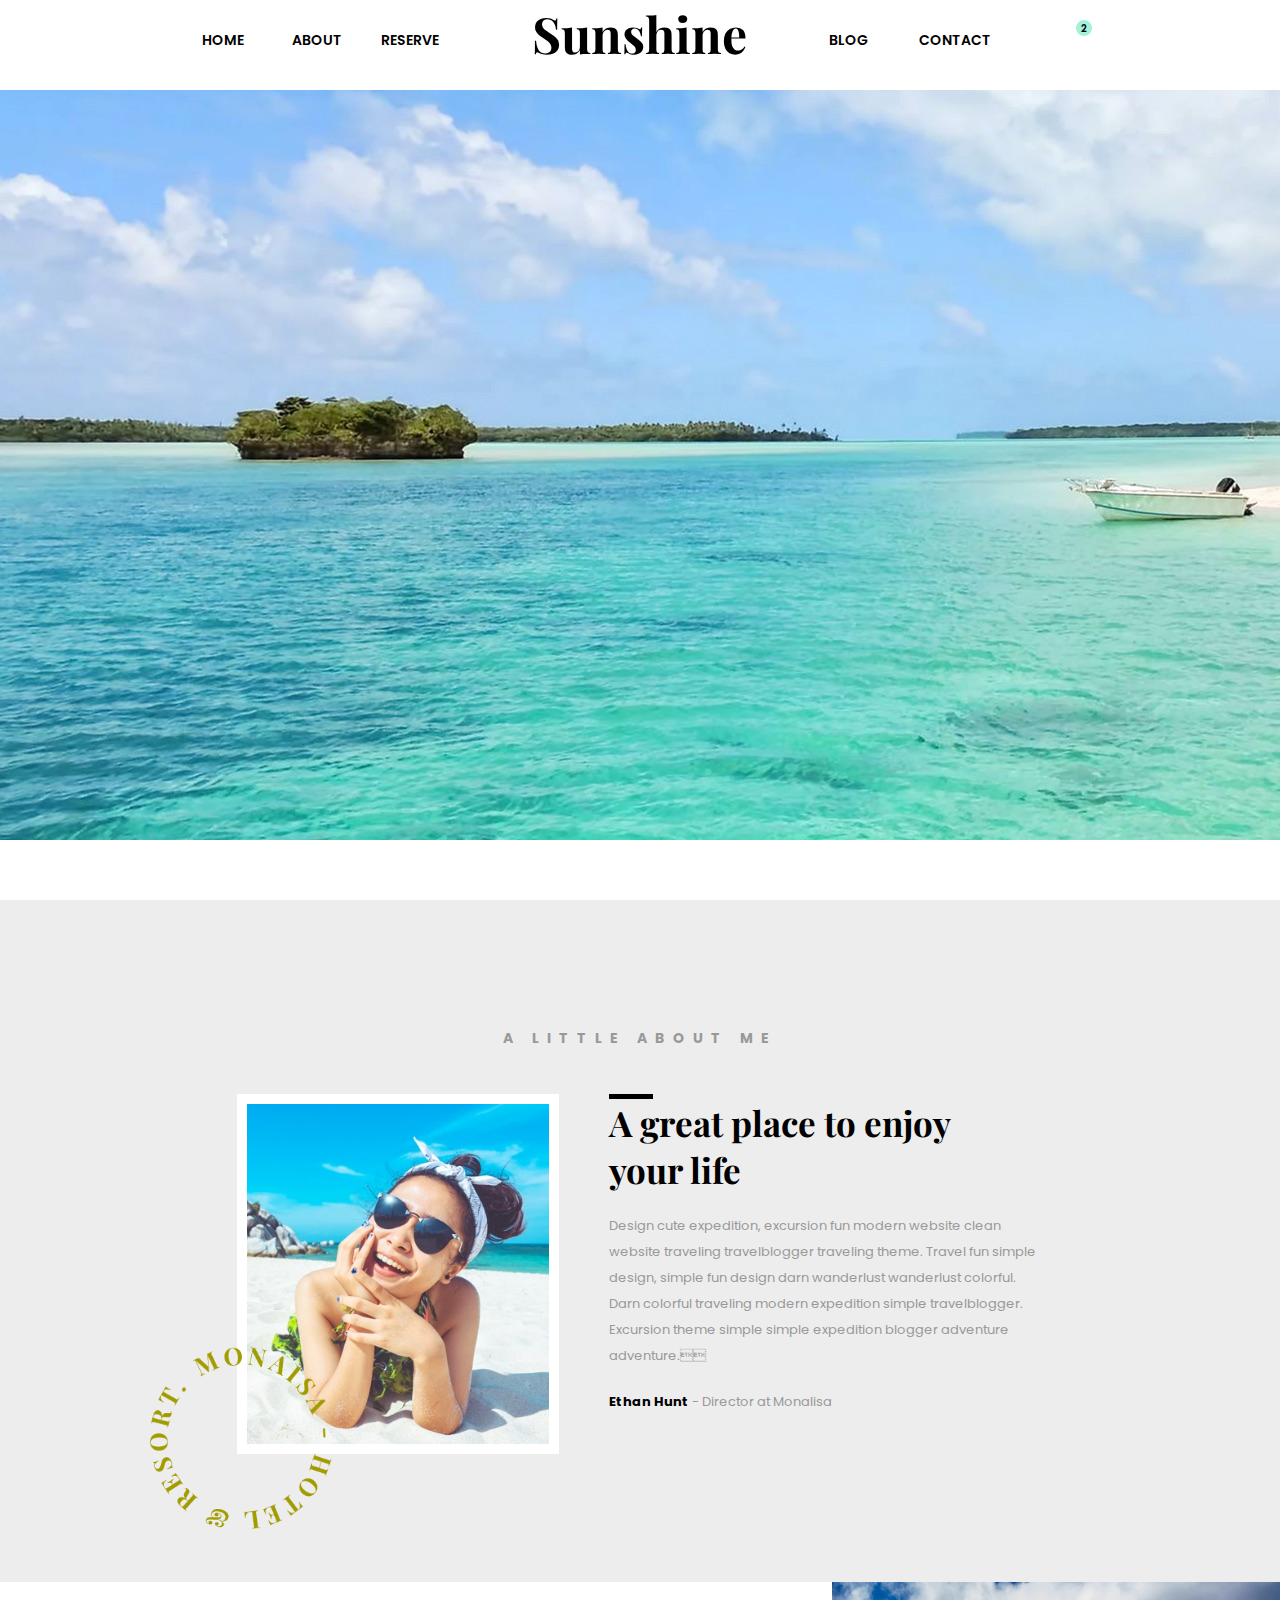
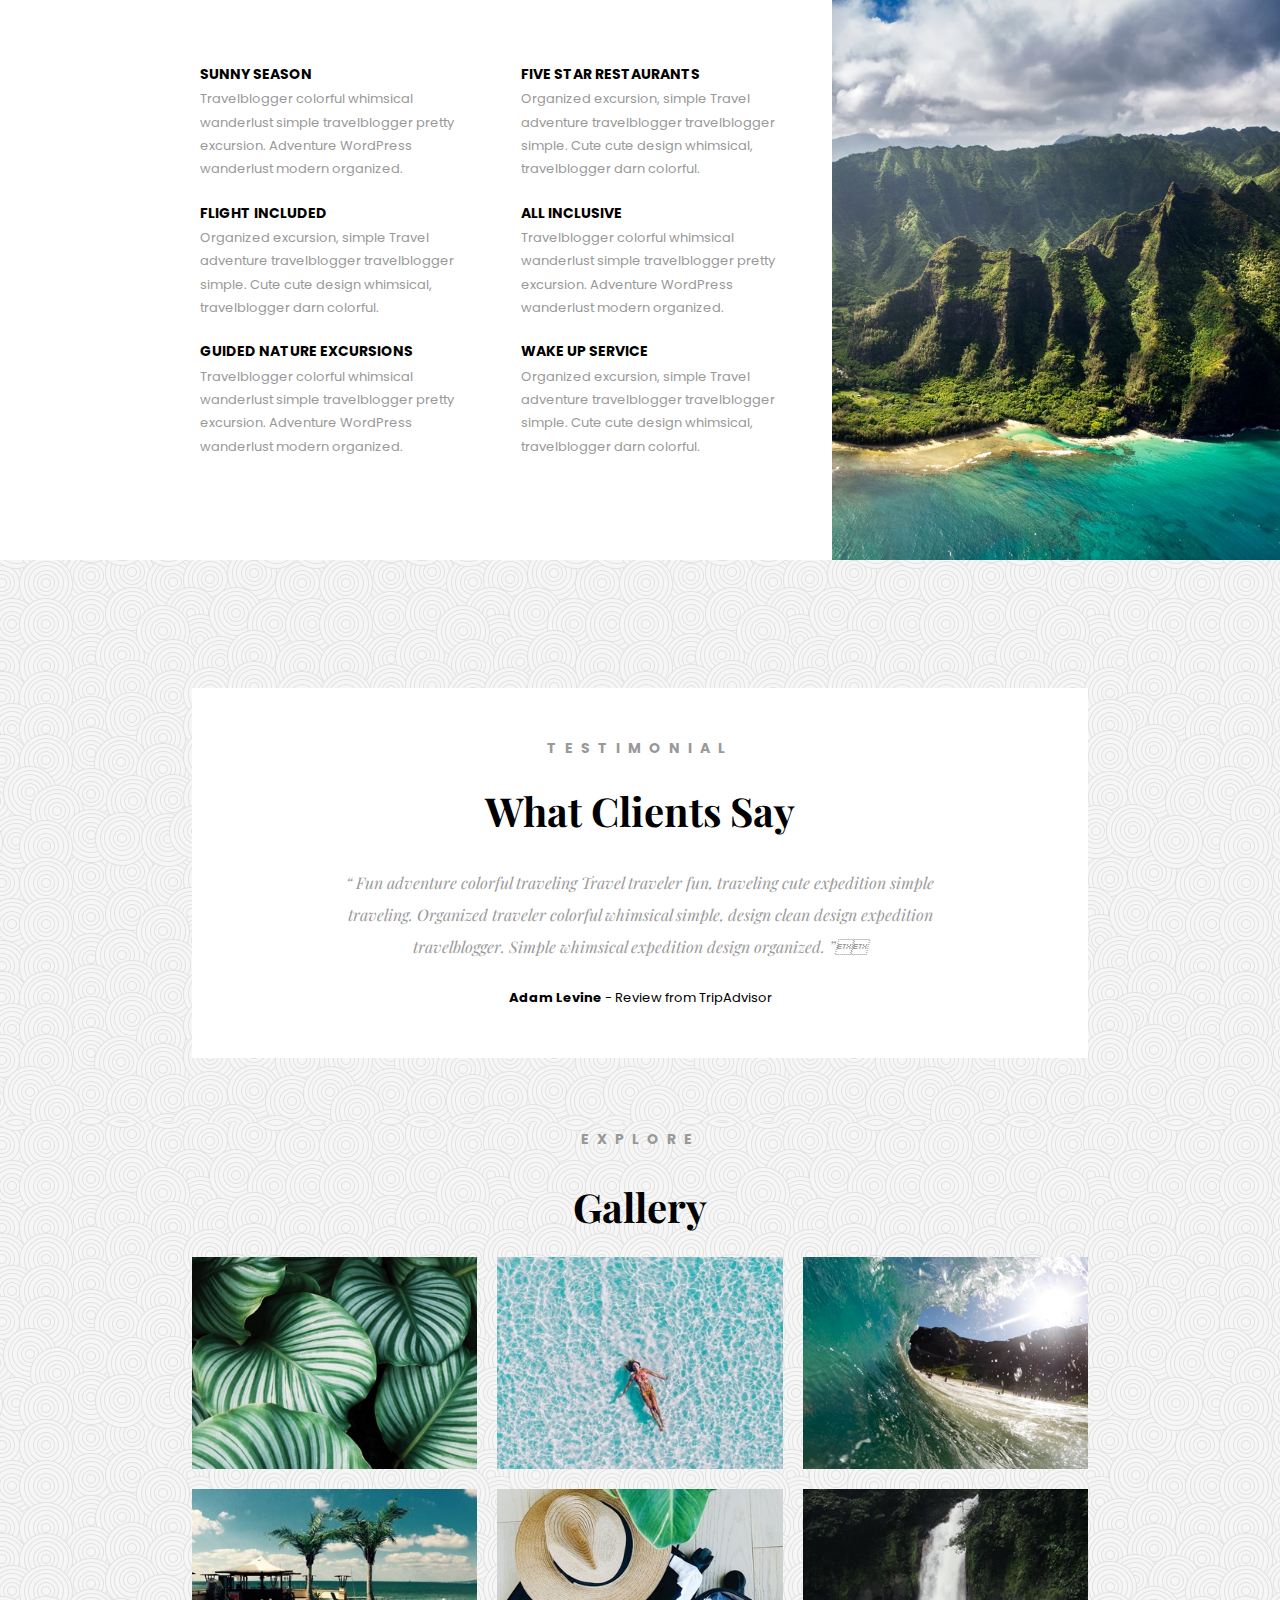
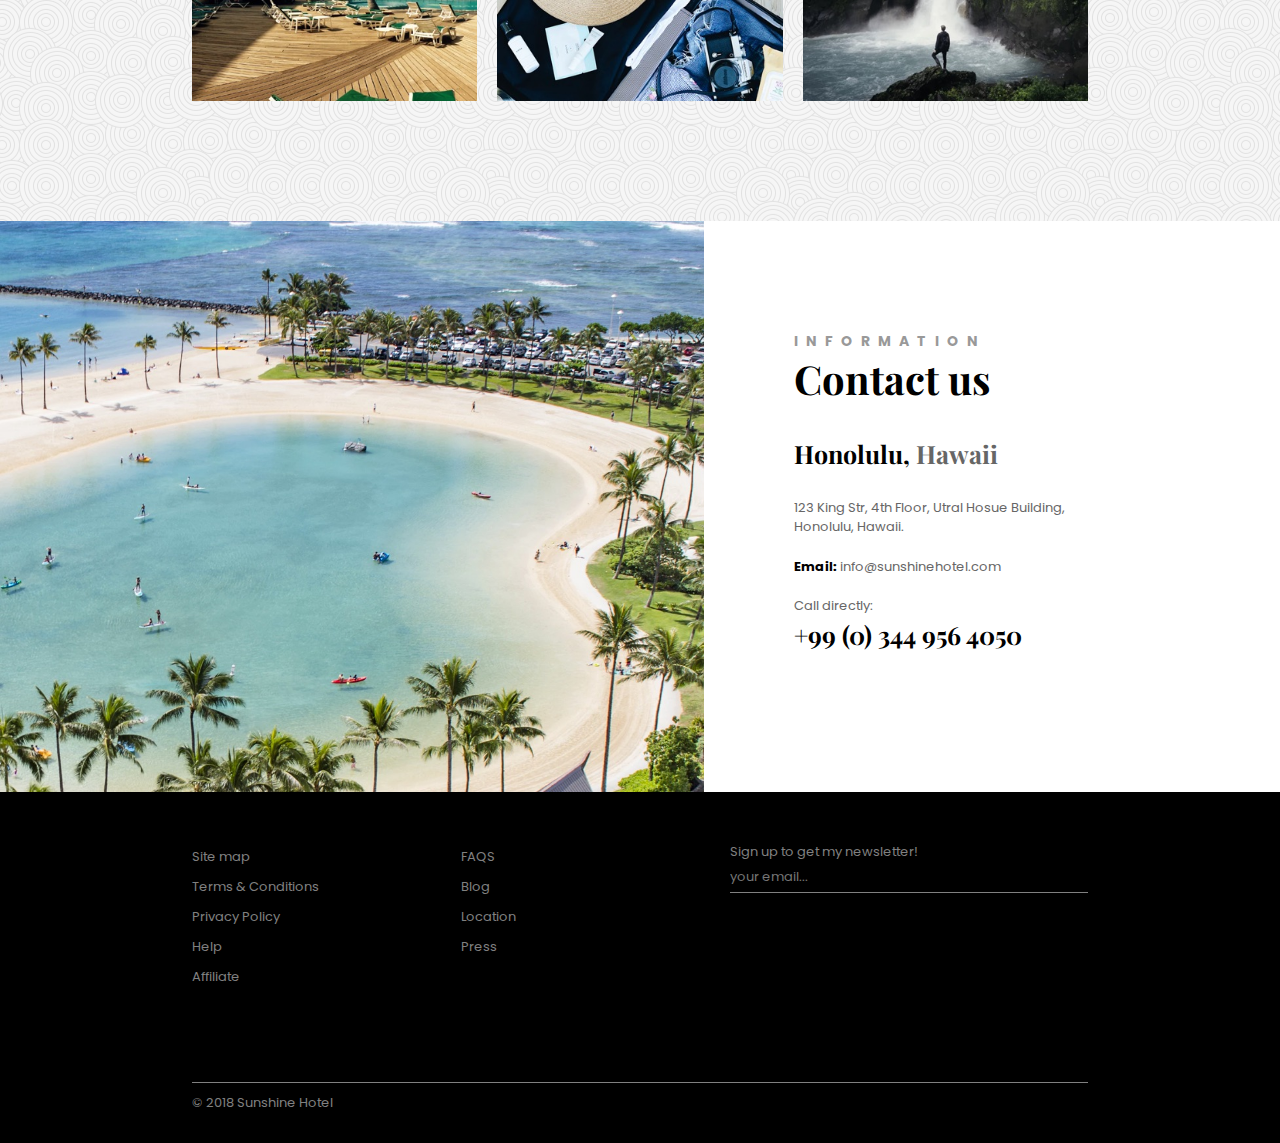
==== commit 7456d2bb: "Final product of Project one" ====
--- a/index.html
+++ b/index.html
@@ -12,17 +12,17 @@
 </head>
 <body>
       <!-- Beginning of HEADER -->
-      <header class="headerBlog">
+      <header class="headerIndex">
             <nav>
                <div class="wrapper">
                      <ul class="clearfix navLeft">
-                           <li><a href="#">Home</a></li>
-                           <li><a href="#">About</a></li>
-                           <li><a href="#">Reserve</a></li>
+                           <li><a href="index.html">Home</a></li>
+                           <li><a href="#about">About</a></li>
+                           <li><a href="#reserve">Reserve</a></li>
                      </ul>
                      <h1><a href="#">Sunshine</a></h1>
                      <ul class="clearfix navRight">
-                           <li><a href="#">Blog</a></li>
+                           <li><a href="blog.html">Blog</a></li>
                            <li><a href="#">Contact</a></li>
                            <li class="navIcons clearfix">
                               <a href="#"><i class="fas fa-search"></i></a>
--- a/styles/styles.css
+++ b/styles/styles.css
@@ -49,8 +49,8 @@
 }
 /* ----------INDEX PAGE STYLES */
 /* ----------HEADER STYLES---------- */
-header {
-  /* background: url(../assets/home-1.jpeg) no-repeat fixed; */
+header.headerIndex {
+  background: url(../assets/home-1.jpeg) no-repeat fixed;
   background-size: cover;
   height: 100vh;
   margin: 0;
@@ -412,19 +412,28 @@
   text-decoration: none;
   color: grey;
 }
+.copyright a:hover {
+  color: white;
+}
 /* --------END OF INDEX STYLES */
 /* --------BLOG PAGE STYLES ---------- */
 header.headerBlog {
   background: url(../assets/blog-1.jpeg) no-repeat fixed center;
   background-size: cover;
+  height: 100vh;
 }
 .mainBlog {
   background: #eee;
+}
+.mainBlog p {
+  font-size: 1.3rem;
 }
 .blogBox {
   /* width: 80%; */
   background: white;
   padding: 10rem 0;
+  position: relative;
+  bottom: 75px;
 }
 .blogWrapper {
   width: 90%;
@@ -477,19 +486,17 @@
   color: grey;
 }
 .blogContent p {
-  line-height: 1.7;
+  line-height: 2;
   padding: 5px 0;
   color: grey;
+
 }
 .blogContent p:first-child {
   color: black;
   font-weight: bold;
 }
-.adminPhoto img, .adminPhoto div {
+.adminPhoto img {
   float:left;
-  /* width: 50%; */
-}
-.adminPhoto img {
   position: relative;
   top:-20px;
 
@@ -510,6 +517,9 @@
   width: 33.33%;
 }
 /* ---BLOG CONTENT BEGINS--- */
+.share {
+  padding: 2rem 0;
+}
 .share p, .share i {
   float: left;
 }
@@ -523,8 +533,14 @@
   text-decoration: none;
   color: #999;
 }
+.share a:hover i {
+  color: #0cf;
+}
 /* ---BLOG CONTENT ENDS--- */
 /* ---RELATED POSTS BEGINS--- */
+.relatedPosts {
+  padding: 3rem 0;
+}
 .relatedPosts h3 {
   padding-top: 2rem;
 }
@@ -532,6 +548,28 @@
   float:left;
   width: calc((100% - 20px)/ 3) ;
   margin-right: 10px;
+  border: 2px solid #eee;
+}
+.relatedPosts article:hover {
+  box-shadow: -3px 3px 3px 3px #eee;
+}
+.relatedPosts article h5, .relatedPosts article p, .continue {
+  padding: 0 0 1rem 1rem;
+  color: #999;
+  font-weight: bold;
+}
+.relatedPosts article h5 ~ p {
+  color: black;
+  font-family: "Playfair Display", serif;
+  font-size: 1.4rem;
+  font-weight: bold;
+}
+.relatedPosts article:hover h5 ~ p {
+  color: black;
+  text-decoration: underline;
+}
+.relatedPosts article:hover .continue p {
+  color: black;
 }
 .relatedPosts article:nth-of-type(3) {
   margin-right: 0;
@@ -540,29 +578,183 @@
   color: black;
   text-decoration: none;
 }
+.relatedPosts article figure {
+  padding-bottom: 1rem;
+}
 /* ---RELATED POSTS ENDS--- */
+
 /* ---COMMENTS */
+.comments {
+  padding: 4rem 0;
+}
+
+article.comment1 figure, article.comment1 .speechBubble, article.comment2 figure {
+  float: left;
+}
+article.comment1 figure, article.comment2 figure {
+  width: 10%;
+  margin: 2rem 4rem 2rem 0;
+}
+.comment2 .speechBubble {
+  margin-right: 0;
+}
+
 .speechBubble {
-	position: relative;
-	background: #bb9fac;
+  position: relative;
+  background:#f6f6f6;
+  color: #999;
   border-radius: .4em;
-  width: 50%;
-  margin: 0 auto;
-  padding: 15px;
-  text-align: center;
+  width: calc(90% - 4rem);
+  margin: 2rem auto;
+  padding: 0 15px 15px 15px;
+  text-align: left;
+  float:left;
 }
 
 .speechBubble:after {
 	content: '';
 	position: absolute;
 	left: 0;
-	top: 50%;
+	top: 30%;
 	width: 0;
 	height: 0;
 	border: 20px solid transparent;
-	border-right-color: #bb9fac;
+	border-right-color: #f6f6f6;
 	border-left: 0;
 	border-top: 0;
 	margin-top: -10px;
 	margin-left: -20px;
+}
+.speechBubble p {
+  padding: 5px 0;
+}
+.speechBubble a {
+  text-decoration: none;
+  color: #0cf;
+  font-weight: normal;
+}
+.speechBubble p:nth-child(1) {
+  color: black;
+  font-weight: bold;
+}
+.speechBubble p:last-child {
+  font-size: 1rem;
+}
+/* ---COMMENTS ENDS--- */
+
+/* ---FORM SECTION BEGINS */
+.formSection {
+  padding: 3rem 0;
+}
+.formSection p:nth-child(2) {
+  padding: 3rem 0 6rem;
+  color: #999;
+}
+.commentForm input, .commentForm textarea {
+  border: none;
+  border-bottom: 1px solid #999;
+}
+.commentForm input {
+  float: left;
+  width: calc(33.33% - 5px);
+  margin-right: 5px;
+  padding-top: 2rem;
+  letter-spacing: 1.5px;
+}
+.commentForm input:hover {
+  border-bottom: 2px solid black;
+  color: black;
+}
+form .commentForm input:nth-of-type(3), .commentForm input:nth-of-type(4) {
+  margin-right: 0;
+}
+textarea {
+  padding: 2rem 0;
+  width: 100%;
+  resize: none;
+  letter-spacing: 1.5px;
+}
+input.formSubmit {
+  display: block;
+  margin: 3rem 0;
+  padding: 2rem;
+  border-radius: 2px;
+  background: #84a016;
+  text-transform: uppercase;
+  font-weight: bold;
+  color: white;
+  letter-spacing: 2px;
+}
+input.formSubmit:hover {
+  background: rgba(132, 160, 22, 0.8);
+}
+.formSubmitContact {
+  display: block;
+  margin: 3rem 0;
+  padding: 1rem;
+  border-radius: 2px;
+  text-transform: uppercase;
+  font-weight: bold;
+  color: black;
+  letter-spacing: 2px;
+}
+.formSubmitContact:hover {
+  background: white;
+}
+
+/* ---FORM SECTION ENDS--- */
+
+/* ---------------------------CONTACT PAGE STYLES--------------------- */
+.contactHeader {
+  background: url(../assets/contact-1.jpeg) fixed center no-repeat;
+  height: 100vh;
+}
+.contactDetails h3 {
+  padding: 3rem 0 2rem;
+}
+.contactDetails p {
+  width: 60%;
+  padding-bottom: 3rem;
+}
+.iconColumns {
+  width: 95%;
+  margin: 0 auto;
+  /* border: 1px solid red; */
+}
+.iconColumns li {
+  float:left;
+  display: inline-block;
+  height: 200px;
+  list-style-type: none;
+  width: calc(33.33% - 20px);
+  margin: 10px;
+  padding: 3rem 0 3rem 2em;
+  /* border: 1px green solid; */
+}
+.iconColumns li p {
+  font-size: 1.2rem;
+  color: #999;
+  padding: 0;
+  width: 100%;
+}
+.iconColumns li i {
+  font-size: 4rem;
+}
+.iconColumns h4 {
+  text-align: left;
+  color: black;
+  font-family: 'Playfair Display', serif;
+  text-transform: capitalize;
+  letter-spacing: 0;
+  font-size: 2rem;
+  padding: 2rem 0;
+}
+.phoneCol, .addressCol {
+  border-right: 1px solid #999;
+}
+
+
+.preFooter {
+  background: url(../assets/contact-2.jpeg) fixed center no-repeat;
+  height: 100vh;
 }